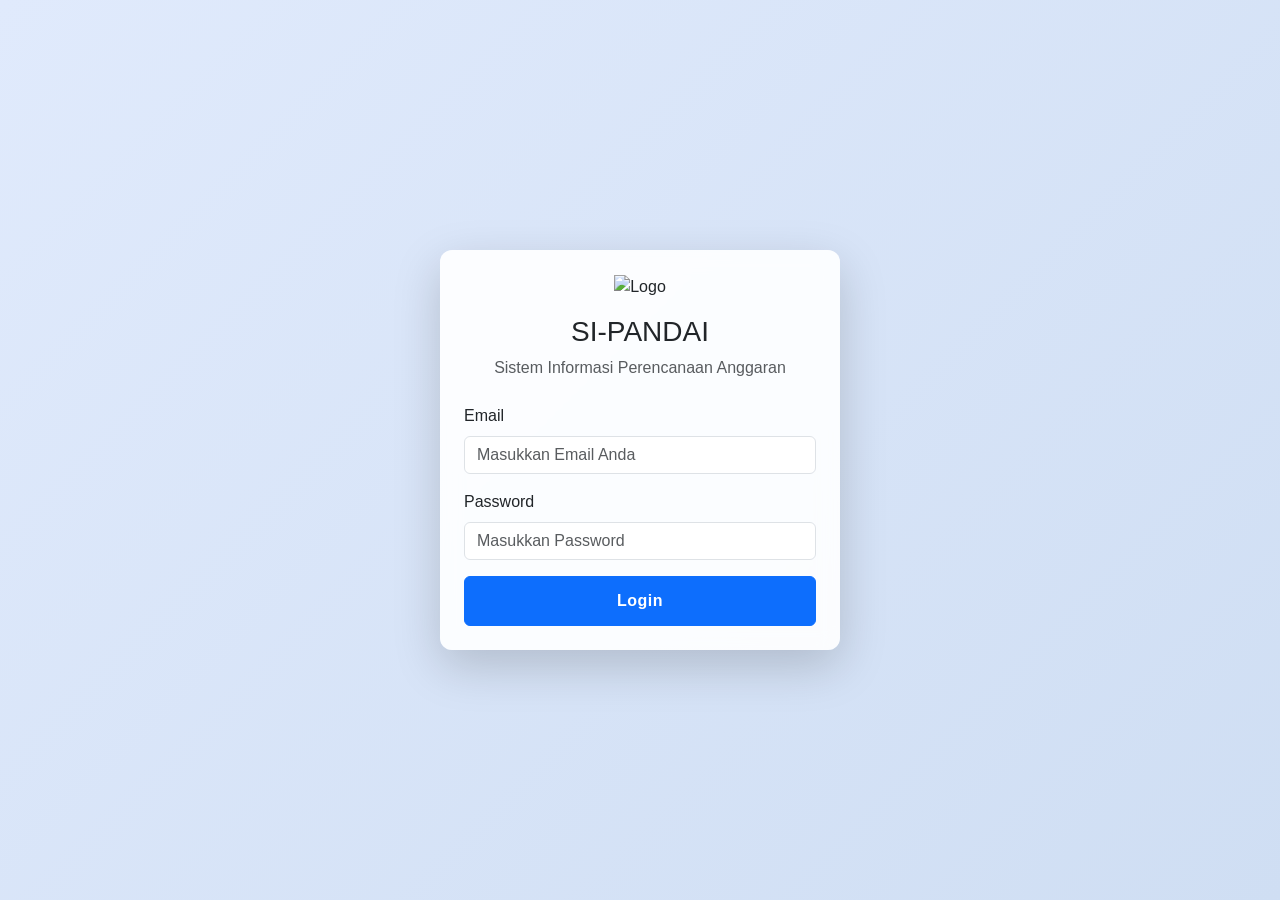
==== index.html @ 3591cb1f "Add files via upload" ====
<!DOCTYPE html>
<html lang="id">
<head>
  <meta charset="UTF-8">
  <meta name="viewport" content="width=device-width, initial-scale=1.0">
  <title>Si-Pandai: Sistem Informasi Perencanaan Anggaran dan Keuangan</title>
  
  <link href="https://cdn.jsdelivr.net/npm/bootstrap@5.3.3/dist/css/bootstrap.min.css" rel="stylesheet">
  <link href="https://cdn.jsdelivr.net/npm/bootstrap-icons@1.11.3/font/bootstrap-icons.css" rel="stylesheet">
  <link rel="stylesheet" href="style.css">

  <!-- FIREBASE SCRIPTS (KEPT) -->
  <script src="https://www.gstatic.com/firebasejs/8.10.1/firebase-app.js"></script>
  <script src="https://www.gstatic.com/firebasejs/8.10.1/firebase-auth.js"></script>
  <script src="https://www.gstatic.com/firebasejs/8.10.1/firebase-firestore.js"></script>
  
  <!-- SUPABASE CLIENT SCRIPT (NEW) -->
  <script src="https://cdn.jsdelivr.net/npm/@supabase/supabase-js@2"></script> 
  
  <!-- OTHER LIBS -->
  <script src="https://cdn.jsdelivr.net/npm/chart.js@4.4.2/dist/chart.umd.min.js"></script>
  <script src="https://cdnjs.cloudflare.com/ajax/libs/xlsx/0.18.5/xlsx.full.min.js"></script>
  <script src="https://cdnjs.cloudflare.com/ajax/libs/html2pdf.js/0.10.1/html2pdf.bundle.min.js"></script>
</head>
<body class="login-view">

  <!-- Loading Overlay -->
  <div id="loading-overlay">
    <div class="spinner-border text-primary" role="status">
      <span class="visually-hidden">Memuat...</span>
    </div>
    <span class="mt-2 text-white">Memuat Data...</span>
  </div>
  
  <!-- Toast Container -->
  <div class="toast-container position-fixed top-0 end-0 p-3"></div>

  <!-- Login Page -->
  <div id="login-page-wrapper">
    <div class="card shadow-lg" style="width: 100%; max-width: 400px;">
      <div class="card-body p-4">
        <div class="text-center mb-4">
          <img src="https://si-pandai.netlify.app/LOGO%20POLTEKKES%20KEMENKES%20KUPANG.png" alt="Logo" width="90">
          <h3 class="mt-3">SI-PANDAI</h3>
          <p class="text-muted">Sistem Informasi Perencanaan Anggaran</p>
        </div>
        <div class="mb-3">
          <label for="input-user-id" class="form-label">Email</label>
          <input type="email" class="form-control" id="input-user-id" placeholder="Masukkan Email Anda">
        </div>
        <div class="mb-3">
          <label for="input-password" class="form-label">Password</label>
          <input type="password" class="form-control" id="input-password" placeholder="Masukkan Password">
        </div>
        <div class="d-grid">
          <button class="btn btn-primary" id="btn-login">Login</button>
        </div>
      </div>
    </div>
  </div>

  <!-- Main App Area -->
  <div id="app-area" style="display: none;">
    <header class="app-header shadow-sm">
      <div class="container-fluid d-flex justify-content-between align-items-center">
        <h4 class="mb-0">
          <img src="https://si-pandai.netlify.app/LOGO%20POLTEKKES%20KEMENKES%20KUPANG.png" alt="Logo" style="height: 35px; margin-right: 10px;">
          SI-PANDAI
        </h4>
        <div class="d-flex align-items-center">
            <div id="welcome" class="me-3 small"></div>

            <div class="dropdown me-3" id="notification-bell">
                <button class="btn btn-outline-secondary btn-sm position-relative" type="button" data-bs-toggle="dropdown" aria-expanded="false">
                    <i class="bi bi-bell-fill"></i>
                    <span id="notification-count" class="position-absolute top-0 start-100 translate-middle badge rounded-pill bg-danger" style="display: none;"></span>
                </button>
                <div class="dropdown-menu dropdown-menu-end" style="width: 350px;">
                    <h6 class="dropdown-header">Notifikasi</h6>
                    <div id="notification-items-container" class="list-group list-group-flush" style="max-height: 400px; overflow-y: auto;">
                        <!-- Notifications will be rendered here -->
                    </div>
                </div>
            </div>

            <button class="btn btn-outline-danger btn-sm" id="btn-logout"><i class="bi bi-box-arrow-right"></i> Logout</button>
        </div>
      </div>
    </header>

    <div class="d-flex">
      <nav class="app-sidebar">
        <ul class="nav nav-pills flex-column">
          <!-- Default active tab: Dashboard -->
          <li class="nav-item"><a class="nav-link active" id="tab-dashboard-link" data-bs-toggle="tab" href="#tab-dashboard"><i class="bi bi-grid-1x2-fill"></i> Dashboard</a></li>
          
          <li class="nav-item" id="nav-item-ajuan-awal"><a class="nav-link" id="link-ajuan-awal" data-bs-toggle="tab" href="#tab-form-ajuan"><i class="bi bi-file-earmark-plus"></i> Buat Ajuan Awal</a></li>
          <li class="nav-item" id="nav-item-ajuan-perubahan" style="display: none;"><a class="nav-link" id="link-ajuan-perubahan" data-bs-toggle="tab" href="#tab-form-ajuan"><i class="bi bi-pencil-square"></i> Buat Ajuan Perubahan</a></li>
          
          <li class="nav-item"><a class="nav-link" data-bs-toggle="tab" href="#tab-daftar-awal"><i class="bi bi-list-check"></i> Daftar Ajuan Awal</a></li>
          <li class="nav-item" id="nav-item-daftar-perubahan" style="display: none;"><a class="nav-link" id="link-daftar-perubahan" data-bs-toggle="tab" href="#tab-daftar-perubahan"><i class="bi bi-list-check"></i> Daftar Ajuan Perubahan</a></li>

          <li class="nav-item"><a class="nav-link" data-bs-toggle="tab" href="#tab-rpd-awal"><i class="bi bi-calendar2-event"></i> RPD Awal</a></li>
          <li class="nav-item" id="nav-item-rpd-perubahan" style="display: none;"><a class="nav-link" id="link-rpd-perubahan" data-bs-toggle="tab" href="#tab-rpd-perubahan"><i class="bi bi-calendar2-event"></i> RPD Perubahan</a></li>

          <li class="nav-item"><a class="nav-link" data-bs-toggle="tab" href="#tab-realisasi-awal"><i class="bi bi-graph-up-arrow"></i> Realisasi Awal</a></li>
          <li class="nav-item" id="nav-item-realisasi-perubahan" style="display: none;"><a class="nav-link" id="link-realisasi-perubahan" data-bs-toggle="tab" href="#tab-realisasi-perubahan"><i class="bi bi-graph-up-arrow"></i> Realisasi Perubahan</a></li>
          
          <li class="nav-item">
  <a class="nav-link" data-bs-toggle="tab" href="#tab-berita-acara">
    <i class="bi bi-printer-fill"></i> Berita Acara
  </a>
</li>

<li class="nav-item">
    <a class="nav-link" data-bs-toggle="tab" href="#tab-matrix-semula-menjadi">
        <i class="bi bi-table"></i> Matrix Semula – Menjadi
    </a>
</li>


  
          <li class="nav-item" id="tab-pengaturan-akun-link" style="display: none;"><a class="nav-link" data-bs-toggle="tab" href="#tab-pengaturan-akun"><i class="bi bi-person-gear"></i> Pengaturan Akun</a></li>

          <li class="nav-item mt-auto" id="tab-log-link" style="display: none;"><a class="nav-link" data-bs-toggle="tab" href="#tab-log"><i class="bi bi-card-list"></i> Log Aktivitas</a></li>
          <li class="nav-item" id="tab-manage-link" style="display: none;"><a class="nav-link" data-bs-toggle="tab" href="#tab-manage"><i class="bi bi-gear-fill"></i> Pengaturan</a></li>
        </ul>
      </nav>

      <main class="app-content">
        <div class="tab-content">
            <!-- TAB: Matrix Semula – Menjadi -->
<div class="tab-pane fade" id="tab-matrix-semula-menjadi">
  <div class="d-flex justify-content-between align-items-center mb-3">
      <h4><i class="bi bi-table"></i> Matrix Semula – Menjadi</h4>
      <button class="btn btn-sm btn-outline-primary" id="btn-refresh-matrix">
          <i class="bi bi-arrow-clockwise"></i> Refresh
      </button>
  </div>

  <!-- Loader (WAJIB ADA sesuai script.js) -->
  <div id="matrix-loading"
       style="display:none; text-align:center; padding:20px;">
      <div class="spinner-border text-primary"></div>
      <p class="mt-2">Memuat data Matrix...</p>
  </div>

  <!-- Tabel Matrix -->
  <div class="table-responsive">
      <table class="table table-bordered table-striped mt-3">
          <thead class="table-light">
              <tr>
                  <th>No</th>
                  <th>ID Prodi</th>
                  <th>Nama Ajuan</th>
                  <th>Semula</th>
                  <th>Menjadi</th>
                  <th>Selisih</th>
              </tr>
          </thead>
          <tbody id="matrixBody"></tbody>
      </table>
  </div>
</div>
          
          <!-- TAB: Dashboard (Marked as active tab content) -->
          <div class="tab-pane fade show active" id="tab-dashboard">
            <div class="d-flex justify-content-between align-items-center mb-3 flex-wrap gap-2">
                <h4><i class="bi bi-grid-1x2-fill"></i> Dashboard</h4>
                <div>
                  <select id="filterTahunDashboard" class="form-select form-select-sm d-inline-block me-2" style="width: auto;"></select>
                  <select id="filterTipeDashboard" class="form-select form-select-sm d-inline-block me-2" style="width: auto;">
                    <option value="">Semua Tipe Ajuan</option>
                    <option value="Awal">Ajuan Awal</option>
                    <option value="Perubahan">Ajuan Perubahan</option>
                  </select>
                  <button class="btn btn-sm btn-outline-primary" id="btn-refresh-dashboard"><i class="bi bi-arrow-clockwise"></i> Refresh</button>
                </div>
            </div>
            <div id="dashboard-filter-info" class="alert alert-secondary small p-2 text-center" style="display: none;"></div>
            <div id="global-announcement-area" class="alert alert-primary" style="display: none;">
                <h5 class="alert-heading"><i class="bi bi-megaphone-fill"></i> Pengumuman</h5>
                <p id="global-announcement-text" class="mb-0"></p>
            </div>
            <div id="dashboard-deadline-info" class="alert alert-info text-center small p-2" style="display: none;"></div>

            <!-- Ringkasan Angka -->
            <div class="row g-3 mb-4">
                <div class="col-xl-3 col-md-6" id="card-diajukan">
                    <div class="card h-100 shadow-sm">
                        <div class="card-body">
                            <div class="d-flex justify-content-between align-items-center">
                                <div>
                                    <h6 class="text-muted">Total Diajukan</h6>
                                    <h4 class="fw-bold" id="dashboard-total-diajukan-total">Rp 0</h4>
                                    <div id="dashboard-diajukan-breakdown" class="mt-2">
                                        <div class="small text-primary">Awal: <strong id="dashboard-total-diajukan-awal">Rp 0</strong></div>
                                        <div class="small text-secondary">Perubahan: <strong id="dashboard-total-diajukan-perubahan">Rp 0</strong></div>
                                    </div>
                                </div>
                                <i class="bi bi-box-seam-fill fs-2 text-primary opacity-50"></i>
                            </div>
                        </div>
                    </div>
                </div>
                <div class="col-xl-3 col-md-6" id="card-diterima">
                     <div class="card h-100 shadow-sm">
                        <div class="card-body">
                            <div class="d-flex justify-content-between align-items-center">
                                <div>
                                    <h6 class="text-muted">Total Diterima (Bersih)</h6>
                                    <h4 class="fw-bold text-success" id="dashboard-total-diterima-total">Rp 0</h4>
                                     <div id="dashboard-diterima-breakdown" class="mt-2">
                                        <!-- content generated by JS -->
                                    </div>
                                </div>
                                <i class="bi bi-check-circle-fill fs-2 text-success opacity-50"></i>
                            </div>
                        </div>
                    </div>
                </div>
                <div class="col-xl-3 col-md-6" id="dashboard-total-pagu-card">
                    <div class="card h-100 shadow-sm">
                        <div class="card-body">
                            <div class="d-flex justify-content-between align-items-center">
                                <div>
                                    <h6 class="text-muted" id="dashboard-pagu-label">Pagu Anggaran</h6>
                                    <h4 class="fw-bold text-info" id="dashboard-total-pagu-total">Rp 0</h4>
                                    <div id="dashboard-pagu-breakdown" class="mt-2">
                                        <div class="small text-info">Pagu Awal: <strong id="dashboard-total-pagu-awal">Rp 0</strong></div>
                                        <div class="small text-dark">Pagu Final Diterima: <strong id="dashboard-total-pagu-perubahan">Rp 0</strong></div>
                                    </div>
                                </div>
                                <i class="bi bi-cash-stack fs-2 text-info opacity-50"></i>
                            </div>
                        </div>
                    </div>
                </div>
                <div class="col-xl-3 col-md-6" id="card-rpd-realisasi">
                    <div class="card h-100 shadow-sm">
                         <div class="card-body">
                            <div class="d-flex justify-content-between align-items-center">
                                <div>
                                    <h6 class="text-muted">RPD vs Realisasi</h6>
                                    <div class="mb-2">
                                        <span class="small">RPD:</span> <strong id="dashboard-total-rpd">Rp 0</strong>
                                        <div id="dashboard-rpd-breakdown"></div>
                                    </div>
                                    <div>
                                        <span class="small">Realisasi:</span> <strong id="dashboard-total-realisasi">Rp 0</strong>
                                         <div id="dashboard-realisasi-breakdown"></div>
                                    </div>
                                </div>
                                <div>
                                    <h4 id="dashboard-persen-realisasi" class="fw-bold text-warning">0%</h4>
                                </div>
                            </div>
                            <div class="progress mt-2" style="height: 5px;">
                                <div id="dashboard-persen-realisasi-bar" class="progress-bar bg-warning" style="width: 0%;"></div>
                            </div>
                        </div>
                    </div>
                </div>
            </div>

            <!-- Ringkasan Status Ajuan -->
            <div class="row g-3 mb-4">
              <div class="col"><div class="card card-status text-center"><div class="card-body"><h5 class="fw-bold" id="dashboard-count-menunggu">0</h5><small class="text-muted">Menunggu Review</small></div></div></div>
              <div class="col"><div class="card card-status text-center"><div class="card-body"><h5 class="fw-bold text-success" id="dashboard-count-diterima">0</h5><small class="text-muted">Diterima</small></div></div></div>
              <div class="col"><div class="card card-status text-center"><div class="card-body"><h5 class="fw-bold text-danger" id="dashboard-count-ditolak">0</h5><small class="text-muted">Ditolak</small></div></div></div>
              <div class="col"><div class="card card-status text-center"><div class="card-body"><h5 class="fw-bold text-warning" id="dashboard-count-revisi">0</h5><small class="text-muted">Revisi</small></div></div></div>
            </div>

            <div id="direktorat-charts">
              <div class="row g-3">
                  <div class="col-12">
                      <div class="card shadow-sm">
                           <div class="card-header">
                              <h5>Ringkasan Status Unit</h5>
                          </div>
                          <div class="card-body">
                              <div class="row g-3" id="direktorat-status-cards-container">
                                <!-- Cards will be rendered here by JS -->
                              </div>
                          </div>
                      </div>
                  </div>
                  <div class="col-12">
                      <div class="card shadow-sm">
                          <div class="card-header d-flex justify-content-between">
                              <h5>Tabel Ringkasan Anggaran & Realisasi per Unit</h5>
                              <button class="btn btn-sm btn-outline-success" id="btn-export-excel-direktorat-summary" title="Export ke Excel"><i class="bi bi-file-earmark-excel-fill"></i></button>
                          </div>
                          <div class="card-body" id="direktorat-summary-table-container">
                              <!-- Table will be rendered here by JS -->
                          </div>
                      </div>
                  </div>
              </div>
            </div>

            <div class="card shadow-sm mt-3">
  <div class="card-header d-flex justify-content-between align-items-center">
      <h5>Rekapan Realisasi per Unit (Filter)</h5>
  </div>

  <div class="card-body">
      <!-- FILTER -->
      <div class="row g-2 mb-3">
          <!-- NEW FILTER: Unit/Prodi -->
          <div class="col-md-3">
              <label class="form-label small">Filter Unit/Prodi</label>
              <select id="filterProdiRekapan" class="form-select form-select-sm">
                  <option value="">Semua Unit</option>
              </select>
          </div>

          <!-- Filter Grub Belanja (Adjusted to col-md-3) -->
          <div class="col-md-3">
              <label class="form-label small">Filter Grub Belanja</label>
              <select id="filterGrubBelanja" class="form-select form-select-sm">
                  <option value="">Semua Grub Belanja</option>
              </select>
          </div>

          <!-- Filter Kelompok Belanja (Adjusted to col-md-3) -->
          <div class="col-md-3">
              <label class="form-label small">Filter Kelompok Belanja</label>
              <select id="filterKelompokBelanja" class="form-select form-select-sm">
                  <option value="">Semua Kelompok Belanja</option>
              </select>
          </div>

          <!-- Tombol Terapkan (Adjusted to col-md-3 and aligned to end) -->
          <div class="col-md-3 d-flex align-items-end">
              <button id="btn-apply-filter-rekapan" class="btn btn-primary w-100">
                  Terapkan Filter
              </button>
          </div>
      </div>
      <!-- TABLE -->
      <div class="table-responsive">
          <table class="table table-bordered" id="tableRekapRealisasiUnit">
              <thead class="table-light">
                  <tr>
                      <th>Unit / Prodi</th>
                      <th>Grub Belanja</th>
                      <th>Kelompok Belanja</th>
                      <th>Total Realisasi</th>
                      <th>Total RPD</th>
                      <th>Persentase</th>
                  </tr>
              </thead>
              <tbody id="rekapRealisasiUnitBody">
              </tbody>
          </table>
      </div>
<div class="row g-3">
              <div class="col-lg-9">
                <div class="card shadow-sm">
                  <div class="card-header">Grafik RPD vs Realisasi per Bulan</div>
                  <div class="card-body">
                      <canvas id="chartRPDvsRealisasi"></canvas>
                  </div>
                </div>
              </div>
              <div class="col-lg-3">
                  <div class="card shadow-sm mb-3">
                      <div class="card-header">Ringkasan per Triwulan</div>
                      <div class="card-body" id="dashboard-triwulan-summaries"></div>
                  </div>
                   <div class="card shadow-sm">
                      <div class="card-header">Ringkasan per Semester</div>
                      <div class="card-body" id="dashboard-semester-summaries"></div>
                  </div>
              </div>
            </div>
          </div>
  </div>
</div>


            

          <!-- TAB: Form Ajuan -->
          <div class="tab-pane fade" id="tab-form-ajuan">
            <h4 id="ajuan-form-title"><i class="bi bi-file-earmark-plus"></i> Formulir Ajuan Awal</h4>
            <div id="pagu-info-area" class="alert alert-light mt-3 p-3" style="display: none;"></div>
            
            <!-- NEW: Import Ajuan Massal Section -->
            <div class="card shadow-sm mb-4 d-print-none">
                <div class="card-header"><i class="bi bi-file-earmark-arrow-up"></i> Import Ajuan Massal (Excel)</div>
                <div class="card-body">
                    <p class="small text-muted">Gunakan template Excel untuk mengunggah banyak rincian sekaligus. Pastikan Anda berada di tahap Ajuan yang benar (Awal/Perubahan).</p>
                    <div class="d-flex gap-3 align-items-center flex-wrap">
                        <button class="btn btn-sm btn-outline-info" id="btn-download-ajuan-template">
                            <i class="bi bi-file-earmark-excel-fill"></i> Unduh Template Import
                        </button>
                        <label for="input-upload-excel-ajuan" class="btn btn-sm btn-success">
                            <i class="bi bi-upload"></i> Pilih File Excel (.xlsx/.xls/.csv)
                        </label>
                        <input type="file" id="input-upload-excel-ajuan" class="d-none" accept=".xlsx, .xls, .csv">
                    </div>
                </div>
            </div>
            <!-- END NEW SECTION -->

            <div class="card shadow-sm">
                <div class="card-body">
                    <div class="row g-3">
                        <div class="col-md-6">
                            <label for="judulKegiatan" class="form-label">Judul Kegiatan</label>
                            <input type="text" class="form-control" id="judulKegiatan" placeholder="cth: Praktikum Keperawatan Medikal Bedah II">
                        </div>
                        <div class="col-md-6">
                            <label for="selectGrub" class="form-label">Grub Belanja Utama</label>
                            <select class="form-select" id="selectGrub"></select>
                        </div>
                        <hr>
                        <h5 class="mt-4">Rincian Ajuan</h5>
                        <div class="col-md-6">
                            <label for="namaAjuan" class="form-label">Nama Ajuan / Rincian Belanja</label>
                            <input type="text" class="form-control" id="namaAjuan" placeholder="cth: Pembelian Manekin Dewasa">
                        </div>
                        <div class="col-md-6">
                            <label for="selectKelompok" class="form-label">Kelompok</label>
                            <select class="form-select" id="selectKelompok"></select>
                        </div>
                        
                        <!-- PENTING: Menggunakan input Jumlah dan Harga Satuan langsung -->
                        <div class="col-md-3">
                            <label for="jumlah" class="form-label">Jumlah</label>
                            <input type="number" class="form-control" id="jumlah" min="0">
                        </div>
                        <div class="col-md-3">
                            <label for="satuan" class="form-label">Satuan</label>
                            <input type="text" class="form-control" id="satuan" placeholder="cth: unit, buah, paket">
                        </div>
                        <div class="col-md-3">
                            <label for="hargaSatuan" class="form-label">Harga Satuan (Rp)</label>
                            <input type="number" class="form-control" id="hargaSatuan" min="0">
                        </div>
                        <div class="col-md-3">
                            <label for="total" class="form-label">Total (Rp)</label>
                            <input type="number" class="form-control" id="total" readonly>
                        </div>
                        <!-- END PENTING -->
                        
                        <div class="col-md-6">
                            <label for="keterangan" class="form-label">Keterangan</label>
                            <textarea class="form-control" id="keterangan" rows="1"></textarea>
                        </div>
                        <div class="col-md-3">
                            <label for="selectRevisi" class="form-label">Status Revisi</label>
                            <select id="selectRevisi" class="form-select">
                                <option value="Ajuan Baru" selected>Ajuan Baru</option>
                                <option value="Penambahan">Penambahan</option>
                                <option value="Pengurangan">Pengurangan</option>
                                <option value="Pergeseran">Pergeseran</option>
                            </select>
                        </div>
                        <div class="col-md-3">
                            <label for="dataDukung" class="form-label">Link Data Dukung</label>
                            <input type="url" class="form-control" id="dataDukung" placeholder="https://">
                        </div>
                    </div>
                    <div class="text-end mt-3">
                        <button class="btn btn-primary" id="btn-add-to-staging"><i class="bi bi-plus-circle"></i> Tambah ke Daftar</button>
                    </div>
                </div>
            </div>

            <div id="staging-area" class="mt-4" style="display: none;">
                <h5>Daftar Ajuan Sementara</h5>
                <div id="staging-summary" class="alert alert-info small"></div>
                <div id="staging-table-container" class="table-responsive"></div>
                <div class="text-end mt-2">
                    <button class="btn btn-warning" id="btn-clear-staging"><i class="bi bi-x-circle"></i> Bersihkan Semua</button>
                    <button class="btn btn-success" id="btn-submit-all-staged"><i class="bi bi-send-fill"></i> Kirim Semua Ajuan</button>
                </div>
            </div>
          </div>
          
          <!-- TAB: Daftar Ajuan Awal -->
          <div class="tab-pane fade" id="tab-daftar-awal">
            <div class="d-flex justify-content-between align-items-center mb-3 flex-wrap gap-2">
                <h4 id="daftar-awal-title"><i class="bi bi-list-check"></i> Daftar Ajuan Awal</h4>

                <!-- OPSI CETAK/PDF -->
                <div class="d-flex align-items-center gap-2 border p-2 rounded-2 bg-light d-print-none">
                    <small class="text-muted">Opsi Cetak/PDF:</small>
                    <select class="form-select form-select-sm" id="print-paper-size-tableajuanawal" style="width: auto;">
                        <option value="A4" selected>A4</option>
                        <option value="F4">Folio (F4)</option>
                        <option value="Letter">Letter</option>
                        <option value="Legal">Legal</option>
                    </select>
                    <select class="form-select form-select-sm" id="print-orientation-tableajuanawal" style="width: auto;">
                        <option value="portrait">Portrait</option>
                        <option value="landscape" selected>Landscape</option>
                    </select>
                </div>
                <!-- BATAS OPSI CETAK/PDF -->
                
                <div class="btn-group d-print-none">
                    <button class="btn btn-sm btn-outline-secondary" id="btn-print-awal" title="Cetak"><i class="bi bi-printer-fill"></i> Cetak</button>
                    <button class="btn btn-sm btn-outline-primary" id="btn-export-pdf-awal" title="Simpan sebagai PDF"><i class="bi bi-file-earmark-pdf-fill"></i> PDF</button>
                    <button class="btn btn-sm btn-outline-success" id="btn-export-excel-awal" title="Export ke Excel"><i class="bi bi-file-earmark-excel-fill"></i> Excel</button>
                    <button class="btn btn-sm btn-outline-primary" id="btn-refresh-awal"><i class="bi bi-arrow-clockwise"></i> Refresh</button>
                </div>
            </div>
            <div class="filter-bar d-print-none">
              <select id="filterStatusAwal" class="form-select"><option value="">Semua Status</option><option value="Menunggu Review">Menunggu Review</option><option value="Diterima">Diterima</option><option value="Ditolak">Ditolak</option><option value="Revisi">Revisi</option></select>
              <select id="filterProdiAwal" class="form-select"></select>
              <select id="filterGrubAwal" class="form-select"></select>
              <select id="filterKelompokAwal" class="form-select"></select>
            </div>
            <div id="summary-display-awal" class="summary-bar"></div>
            <div id="bulk-action-bar-awal" class="bulk-action-bar d-print-none" style="display: none;">
                <span><strong id="bulk-selected-count-awal">0</strong> item terpilih:</span>
                <button class="btn btn-sm btn-success" id="bulk-accept-awal"><i class="bi bi-check-lg"></i> Terima</button>
                <button class="btn btn-sm btn-danger" id="bulk-reject-awal"><i class="bi bi-x-lg"></i> Tolak</button>
                <button class="btn btn-sm btn-warning text-dark" id="bulk-revision-awal"><i class="bi bi-arrow-return-left"></i> Revisi</button>
                <button class="btn btn-sm btn-outline-secondary" id="bulk-block-awal"><i class="bi bi-lock-fill"></i> Blokir</button>
                <button class="btn btn-sm btn-outline-danger" id="bulk-delete-awal"><i class="bi bi-trash-fill"></i> Hapus</button>
            </div>
            <div id="tableAjuanAwal" class="table-responsive"></div>
          </div>

          <!-- TAB: Daftar Ajuan Perubahan -->
          <div class="tab-pane fade" id="tab-daftar-perubahan">
            <div class="d-flex justify-content-between align-items-center mb-3 flex-wrap gap-2">
                <h4 id="daftar-perubahan-title"><i class="bi bi-list-check"></i> Daftar Ajuan Perubahan</h4>

                <!-- OPSI CETAK/PDF -->
                <div class="d-flex align-items-center gap-2 border p-2 rounded-2 bg-light d-print-none">
                    <small class="text-muted">Opsi Cetak/PDF:</small>
                    <select class="form-select form-select-sm" id="print-paper-size-tableajuanperubahan" style="width: auto;">
                        <option value="A4" selected>A4</option>
                        <option value="F4">Folio (F4)</option>
                        <option value="Letter">Letter</option>
                        <option value="Legal">Legal</option>
                    </select>
                    <select class="form-select form-select-sm" id="print-orientation-tableajuanperubahan" style="width: auto;">
                        <option value="portrait">Portrait</option>
                        <option value="landscape" selected>Landscape</option>
                    </select>
                </div>
                <!-- BATAS OPSI CETAK/PDF -->
                
                <div class="btn-group d-print-none">
                    <button class="btn btn-sm btn-outline-secondary" id="btn-print-perubahan" title="Cetak"><i class="bi bi-printer-fill"></i> Cetak</button>
                    <button class="btn btn-sm btn-outline-primary" id="btn-export-pdf-perubahan" title="Simpan sebagai PDF"><i class="bi bi-file-earmark-pdf-fill"></i> PDF</button>
                    <button class="btn btn-sm btn-outline-success" id="btn-export-excel-perubahan" title="Export ke Excel"><i class="bi bi-file-earmark-excel-fill"></i> Excel</button>

                    <button class="btn btn-sm btn-info" id="btn-copy-accepted">
    <i class="bi bi-files"></i> Pindahkan Ajuan Diterima
</button>

<!-- Hidden button untuk backend Generate Revisi -->
<button class="btn btn-sm btn-outline-primary d-none" id="btn-pindahkan-ajuan-backend">
    <i class="bi bi-arrow-left-right"></i> BACKEND: Pindahkan
</button>

<button class="btn btn-sm btn-outline-primary" id="btn-refresh-perubahan">
    <i class="bi bi-arrow-clockwise"></i> Refresh
</button>

                </div>
            </div>
            <div class="filter-bar d-print-none">
              <select id="filterStatusPerubahan" class="form-select"><option value="">Semua Status</option><option value="Menunggu Review">Menunggu Review</option><option value="Diterima">Diterima</option><option value="Ditolak">Ditolak</option><option value="Revisi">Revisi</option></select>
              <select id="filterProdiPerubahan" class="form-select"></select>
              <select id="filterGrubPerubahan" class="form-select"></select>
              <select id="filterKelompokPerubahan" class="form-select"></select>
            </div>
            <div id="summary-display-perubahan" class="summary-bar"></div>
            <div id="bulk-action-bar-perubahan" class="bulk-action-bar d-print-none" style="display: none;">
                <span><strong id="bulk-selected-count-perubahan">0</strong> item terpilih:</span>
                <button class="btn btn-sm btn-success" id="bulk-accept-perubahan"><i class="bi bi-check-lg"></i> Terima</button>
                <button class="btn btn-sm btn-danger" id="bulk-reject-perubahan"><i class="bi bi-x-lg"></i> Tolak</button>
                <button class="btn btn-sm btn-warning text-dark" id="bulk-revision-perubahan"><i class="bi bi-arrow-return-left"></i> Revisi</button>
                <button class="btn btn-sm btn-outline-secondary" id="bulk-block-perubahan"><i class="bi bi-lock-fill"></i> Blokir</button>
                <button class="btn btn-sm btn-outline-danger" id="bulk-delete-perubahan"><i class="bi bi-trash-fill"></i> Hapus</button>
            </div>
            <div id="tableAjuanPerubahan" class="table-responsive"></div>
          </div>
          
          <!-- TAB: RPD Awal -->
          <div class="tab-pane fade" id="tab-rpd-awal">
            <div class="d-flex justify-content-between align-items-center mb-3 flex-wrap gap-2">
                <h4 id="rpd-awal-title"><i class="bi bi-calendar2-event"></i> RPD Awal</h4>

                <!-- OPSI CETAK/PDF -->
                <div class="d-flex align-items-center gap-2 border p-2 rounded-2 bg-light d-print-none">
                    <small class="text-muted">Opsi Cetak/PDF:</small>
                    <select class="form-select form-select-sm" id="print-paper-size-rpdawal" style="width: auto;">
                        <option value="A4" selected>A4</option>
                        <option value="F4">Folio (F4)</option>
                        <option value="Letter">Letter</option>
                        <option value="Legal">Legal</option>
                    </select>
                    <select class="form-select form-select-sm" id="print-orientation-rpdawal" style="width: auto;">
                        <option value="portrait">Portrait</option>
                        <option value="landscape" selected>Landscape</option>
                    </select>
                </div>
                <!-- BATAS OPSI CETAK/PDF -->
                
                <div class="d-flex align-items-center gap-2 d-print-none">
                    <select id="filterProdiRPDAwal" class="form-select form-select-sm" style="width: auto;"></select>
                    <div class="btn-group">
                       <button class="btn btn-sm btn-outline-secondary" id="btn-print-rpd-awal" title="Cetak"><i class="bi bi-printer-fill"></i> Cetak</button>
                       <button class="btn btn-sm btn-outline-primary" id="btn-export-pdf-rpd-awal" title="Simpan sebagai PDF"><i class="bi bi-file-earmark-pdf-fill"></i> PDF</button>
                       <button class="btn btn-sm btn-outline-success" id="btn-export-excel-rpd-awal" title="Export ke Excel"><i class="bi bi-file-earmark-excel-fill"></i> Excel</button>
                       <button class="btn btn-sm btn-outline-primary" id="btn-refresh-rpd-awal"><i class="bi bi-arrow-clockwise"></i> Refresh</button>
                    </div>
                </div>
            </div>
            <div id="tableRPDAwal" class="table-responsive"></div>
          </div>

          <!-- TAB: RPD Perubahan -->
          <div class="tab-pane fade" id="tab-rpd-perubahan">
            <div class="d-flex justify-content-between align-items-center mb-3 flex-wrap gap-2">
                <h4 id="rpd-perubahan-title"><i class="bi bi-calendar2-event"></i> RPD Perubahan</h4>

                <!-- OPSI CETAK/PDF -->
                <div class="d-flex align-items-center gap-2 border p-2 rounded-2 bg-light d-print-none">
                    <small class="text-muted">Opsi Cetak/PDF:</small>
                    <select class="form-select form-select-sm" id="print-paper-size-rpdperubahan" style="width: auto;">
                        <option value="A4" selected>A4</option>
                        <option value="F4">Folio (F4)</option>
                        <option value="Letter">Letter</option>
                        <option value="Legal">Legal</option>
                    </select>
                    <select class="form-select form-select-sm" id="print-orientation-rpdperubahan" style="width: auto;">
                        <option value="portrait">Portrait</option>
                        <option value="landscape" selected>Landscape</option>
                    </select>
                </div>
                <!-- BATAS OPSI CETAK/PDF -->
                
                <div class="d-flex align-items-center gap-2 d-print-none">
                    <select id="filterProdiRPDPerubahan" class="form-select form-select-sm" style="width: auto;"></select>
                    <div class="btn-group">
                       <button class="btn btn-sm btn-outline-secondary" id="btn-print-rpd-perubahan" title="Cetak"><i class="bi bi-printer-fill"></i> Cetak</button>
                       <button class="btn btn-sm btn-outline-primary" id="btn-export-pdf-rpd-perubahan" title="Simpan sebagai PDF"><i class="bi bi-file-earmark-pdf-fill"></i> PDF</button>
                       <button class="btn btn-sm btn-outline-success" id="btn-export-excel-rpd-perubahan" title="Export ke Excel"><i class="bi bi-file-earmark-excel-fill"></i> Excel</button>
                       <button class="btn btn-sm btn-outline-primary" id="btn-refresh-rpd-perubahan"><i class="bi bi-arrow-clockwise"></i> Refresh</button>
                    </div>
                </div>
            </div>
            <div id="tableRPDPerubahan" class="table-responsive"></div>
          </div>

          <!-- TAB: Realisasi Awal -->
          <div class="tab-pane fade" id="tab-realisasi-awal">
             <div class="d-flex justify-content-between align-items-center mb-3 flex-wrap gap-2">
                <h4 id="realisasi-awal-title"><i class="bi bi-graph-up-arrow"></i> Realisasi Awal</h4>

                <!-- OPSI CETAK/PDF -->
                <div class="d-flex align-items-center gap-2 border p-2 rounded-2 bg-light d-print-none">
                    <small class="text-muted">Opsi Cetak/PDF:</small>
                    <select class="form-select form-select-sm" id="print-paper-size-realisasiawal" style="width: auto;">
                        <option value="A4" selected>A4</option>
                        <option value="F4">Folio (F4)</option>
                        <option value="Letter">Letter</option>
                        <option value="Legal">Legal</option>
                    </select>
                    <select class="form-select form-select-sm" id="print-orientation-realisasiawal" style="width: auto;">
                        <option value="portrait">Portrait</option>
                        <option value="landscape" selected>Landscape</option>
                    </select>
                </div>
                <!-- BATAS OPSI CETAK/PDF -->
                
                <div class="d-flex align-items-center gap-2 d-print-none">
                    <select id="filterProdiRealisasiAwal" class="form-select form-select-sm" style="width: auto;"></select>
                    <div class="btn-group">
                       <button class="btn btn-sm btn-outline-secondary" id="btn-print-realisasi-awal" title="Cetak"><i class="bi bi-printer-fill"></i> Cetak</button>
                       <button class="btn btn-sm btn-outline-primary" id="btn-export-pdf-realisasi-awal" title="Simpan sebagai PDF"><i class="bi bi-file-earmark-pdf-fill"></i> PDF</button>
                       <button class="btn btn-sm btn-outline-success" id="btn-export-excel-realisasi-awal" title="Export ke Excel"><i class="bi bi-file-earmark-excel-fill"></i> Excel</button>
                       <button class="btn btn-sm btn-outline-primary" id="btn-refresh-realisasi-awal"><i class="bi bi-arrow-clockwise"></i> Refresh</button>
                    </div>
                </div>
            </div>
            <div id="realisasi-summary-area-awal" class="mb-3"></div>
            <div id="tableRealisasiAwal" class="table-responsive"></div>
          </div>

          <!-- TAB: Realisasi Perubahan -->
          <div class="tab-pane fade" id="tab-realisasi-perubahan">
            <div class="d-flex justify-content-between align-items-center mb-3 flex-wrap gap-2">
                <h4 id="realisasi-perubahan-title"><i class="bi bi-graph-up-arrow"></i> Realisasi Perubahan</h4>

                <!-- OPSI CETAK/PDF -->
                <div class="d-flex align-items-center gap-2 border p-2 rounded-2 bg-light d-print-none">
                    <small class="text-muted">Opsi Cetak/PDF:</small>
                    <select class="form-select form-select-sm" id="print-paper-size-realisasiperubahan" style="width: auto;">
                        <option value="A4" selected>A4</option>
                        <option value="F4">Folio (F4)</option>
                        <option value="Letter">Letter</option>
                        <option value="Legal">Legal</option>
                    </select>
                    <select class="form-select form-select-sm" id="print-orientation-realisasiperubahan" style="width: auto;">
                        <option value="portrait">Portrait</option>
                        <option value="landscape" selected>Landscape</option>
                    </select>
                </div>
                <!-- BATAS OPSI CETAK/PDF -->
                
                <div class="d-flex align-items-center gap-2 d-print-none">
                    <select id="filterProdiRealisasiPerubahan" class="form-select form-select-sm" style="width: auto;"></select>
                     <div class="btn-group">
                       <button class="btn btn-sm btn-outline-secondary" id="btn-print-realisasi-perubahan"><i class="bi bi-printer-fill"></i> Cetak</button>
                       <button class="btn btn-sm btn-outline-primary" id="btn-export-pdf-realisasi-perubahan"><i class="bi bi-file-earmark-pdf-fill"></i> PDF</button>
                       <button class="btn btn-sm btn-outline-success" id="btn-export-excel-realisasi-perubahan"><i class="bi bi-file-earmark-excel-fill"></i> Excel</button>
                       <button class="btn btn-sm btn-outline-primary" id="btn-refresh-realisasi-perubahan"><i class="bi bi-arrow-clockwise"></i> Refresh</button>
                    </div>
                </div>
            </div>
            <div id="realisasi-summary-area-perubahan" class="mb-3"></div>
            <div id="tableRealisasiPerubahan" class="table-responsive"></div>
          </div>
          
          <!-- TAB: Berita Acara -->
          <div class="tab-pane fade" id="tab-berita-acara">
            <div class="d-flex justify-content-between align-items-center mb-3 flex-wrap gap-2">
                <h4><i class="bi bi-printer-fill"></i> Pratinjau Berita Acara</h4>
                 <div class="d-flex align-items-center gap-2 d-print-none">
                    <div id="ba-filter-group-prodi">
                       <select id="filterProdiBA" class="form-select form-select-sm" style="width: auto;"></select>
                    </div>
                    <select id="filterTipeBA" class="form-select form-select-sm" style="width: auto;">
                        <option value="Awal">Ajuan Awal</option>
                        <!-- Options for Perubahan will be dynamically updated by JS -->
                    </select>
                    <div class="btn-group">
                       <button class="btn btn-sm btn-primary" id="btn-preview-ba"><i class="bi bi-eye-fill"></i> Tampilkan Pratinjau</button>
                    </div>
                </div>
            </div>
            <div class="card shadow-sm d-print-none" id="ba-actions" style="display: none;">
                <div class="card-body d-flex justify-content-between">
                     <div class="d-flex align-items-center gap-2">
                        <small class="text-muted">Pengaturan PDF:</small>
                        <select class="form-select form-select-sm" id="ba-paper-size" style="width: auto;">
                            <option value="A4" selected>A4</option>
                            <option value="F4">Folio (F4)</option>
                            <option value="Letter">Letter</option>
                            <option value="Legal">Legal</option>
                        </select>
                        <select class="form-select form-select-sm" id="ba-orientation" style="width: auto;">
                            <option value="portrait" selected>Portrait</option>
                            <option value="landscape">Landscape</option>
                        </select>
                    </div>
                    <div class="btn-group">
                        <button class="btn btn-sm btn-outline-secondary" id="btn-print-ba"><i class="bi bi-printer-fill"></i> Cetak</button>
                        <button class="btn btn-sm btn-primary" id="btn-download-pdf-ba"><i class="bi bi-file-earmark-pdf-fill"></i> Unduh sebagai PDF</button>
                    </div>
                </div>
            </div>
            <hr>
            <div id="berita-acara-content" class="bg-white p-4">
              <div class="text-center text-muted p-5">Silakan pilih filter di atas dan klik "Tampilkan Pratinjau" untuk memuat Berita Acara.</div>
            </div>
          </div>

          <!-- TAB: Log Aktivitas -->
          <div class="tab-pane fade" id="tab-log">
              <div class="d-flex justify-content-between align-items-center mb-3 flex-wrap gap-2">
                <h4><i class="bi bi-card-list"></i> Log Aktivitas Pengguna</h4>

                <!-- OPSI CETAK/PDF -->
                <div class="d-flex align-items-center gap-2 border p-2 rounded-2 bg-light d-print-none">
                    <small class="text-muted">Opsi Cetak/PDF:</small>
                    <select class="form-select form-select-sm" id="print-paper-size-tablelogaktivitas" style="width: auto;">
                        <option value="A4" selected>A4</option>
                        <option value="F4">Folio (F4)</option>
                        <option value="Letter">Letter</option>
                        <option value="Legal">Legal</option>
                    </select>
                    <select class="form-select form-select-sm" id="print-orientation-tablelogaktivitas" style="width: auto;">
                        <option value="portrait" selected>Portrait</option>
                        <option value="landscape">Landscape</option>
                    </select>
                </div>
                <!-- BATAS OPSI CETAK/PDF -->

                <div class="btn-group d-print-none">
                    <!-- Note: Export/Print Log depends on the visible table, which might not contain all data due to pagination -->
                    <button class="btn btn-sm btn-outline-secondary" id="btn-print-log" title="Cetak"><i class="bi bi-printer-fill"></i> Cetak</button>
                    <button class="btn btn-sm btn-outline-success" id="btn-export-excel-log" title="Export ke Excel"><i class="bi bi-file-earmark-excel-fill"></i> Excel</button>
                    <button class="btn btn-sm btn-outline-primary" id="btn-refresh-log"><i class="bi bi-arrow-clockwise"></i> Refresh</button>
                </div>
            </div>
             <div class="filter-bar d-print-none">
                <select id="filterLogUser" class="form-select"></select>
                <input type="date" id="filterLogDateStart" class="form-control" title="Tanggal Mulai">
                <input type="date" id="filterLogDateEnd" class="form-control" title="Tanggal Akhir">
                <button class="btn btn-primary btn-sm" id="btn-filter-log"><i class="bi bi-funnel-fill"></i> Filter</button>
             </div>
             <div id="tableLogAktivitas" class="table-responsive mt-3"></div>
             <div id="log-pagination-controls" class="d-print-none"></div>
          </div>

          <!-- TAB: Pengaturan (Direktorat) -->
          <div class="tab-pane fade" id="tab-manage">
            <h4><i class="bi bi-gear-fill"></i> Pengaturan Aplikasi</h4>
            <div class="row g-4">
              <!-- Pengguna -->
              <div class="col-md-6">
                <div class="card h-100 shadow-sm">
                  <div class="card-header d-flex justify-content-between align-items-center">
                    <span>Manajemen Pengguna (Unit)</span>
                    <button class="btn btn-sm btn-success" id="btn-open-add-user-modal"><i class="bi bi-person-plus-fill"></i> Tambah</button>
                  </div>
                  <div class="card-body">
                    <div id="listProdi" class="mb-3" style="max-height: 400px; overflow-y: auto;">
                         <!-- Data Pengguna ditampilkan di sini -->
                    </div>
                  </div>
                </div>
              </div>
              <hr>

<h5 class="mt-4"><i class="bi bi-file-earmark-spreadsheet"></i> Import User via CSV</h5>

<div class="mb-2">
  <small class="text-muted">
    Format kolom CSV:
    <strong>Email, Password, Nama_Prodi, ID_Prodi, Role, Pagu_Anggaran</strong>
  </small>
</div>

<div class="d-flex gap-2 mb-3">
  <input 
    type="file" 
    id="input-upload-user-csv" 
    class="form-control" 
    accept=".csv"
  >

  <button 
    id="btn-preview-user-csv" 
    class="btn btn-secondary"
  >
    <i class="bi bi-eye"></i> Preview
  </button>

  <button 
    id="btn-upload-user-csv" 
    class="btn btn-success"
    disabled
  >
    <i class="bi bi-cloud-upload"></i> Upload
  </button>
</div>

<div id="user-csv-preview" class="mt-3"></div>


              <!-- Grub Belanja -->
              <div class="col-md-6">
                 <div class="card h-100 shadow-sm">
                    <div class="card-header">Manajemen Grub Belanja Utama</div>
                    <div class="card-body">
                        <!-- Form Tambah/Edit (IDs changed: gb -> mg) -->
                        <div class="row g-2 mb-3">
                            <div class="col-3">
                                <input type="text" id="mg_ID" class="form-control form-control-sm" placeholder="ID (A, B...)">
                            </div>
                            <div class="col-7">
                                <input type="text" id="mg_Nama" class="form-control form-control-sm" placeholder="Nama Grub (Ex: Persiapan)">
                            </div>
                            <div class="col-2">
                                <button class="btn btn-sm btn-success w-100" id="btn-save-grub-belanja"><i class="bi bi-save"></i></button>
                            </div>
                        </div>
                        <hr>
                        <!-- List Data -->
                        <div id="listGrubBelanja" style="max-height: 250px; overflow-y: auto;">
                            <div class="text-center text-muted small">Memuat data...</div>
                        </div>
                        <div class="d-flex gap-2 mt-3">
                            <button class="btn btn-sm btn-outline-success" id="btn-new-grub-belanja" title="Kosongkan Form"><i class="bi bi-plus-circle"></i> Baru</button>
                            <button class="btn btn-sm btn-outline-success" id="btn-download-template-grub" title="Unduh template Excel untuk import massal"><i class="bi bi-file-earmark-excel-fill"></i> Template</button>
                            <label for="input-upload-excel-grub" class="btn btn-sm btn-outline-info">
                                <i class="bi bi-upload"></i> Import Excel
                            </label>
                            <input type="file" id="input-upload-excel-grub" class="d-none" accept=".xlsx, .xls">
                        </div>
                    </div>
                </div>
              </div>

              <!-- Kelompok -->
              <div class="col-md-6">
                 <div class="card h-100 shadow-sm">
                   <div class="card-header">Manajemen Kelompok Belanja</div>
                   <div class="card-body">
                      <div id="listKelompok" class="mb-3" style="max-height: 250px; overflow-y: auto;"></div>
                      <hr>
                      <h6>Tambah / Edit Kelompok</h6>
                      <div class="row g-2">
                          <div class="col-md-6"><input type="text" class="form-control form-control-sm" id="mk_ID" placeholder="ID Kelompok (cth: 52.01.01)"></div>
                          <div class="col-md-6"><input type="text" class="form-control form-control-sm" id="mk_Nama" placeholder="Nama Kelompok"></div>
                      </div>
                      <button class="btn btn-primary btn-sm mt-2" id="btn-save-kelompok">Simpan Kelompok</button>
                      <button class="btn btn-sm btn-outline-success mt-2" id="btn-download-template-kelompok" title="Unduh template Excel untuk import massal"><i class="bi bi-file-earmark-excel-fill"></i> Template</button>
                      <label for="input-upload-excel-kelompok" class="btn btn-sm btn-outline-info mt-2">
                          <i class="bi bi-upload"></i> Import Excel
                      </label>
                      <input type="file" id="input-upload-excel-kelompok" class="d-none" accept=".xlsx, .xls">
                   </div>
                 </div>
              </div>
              
              <!-- Pengaturan Aplikasi (Global Settings) -->
              <div class="col-md-6">
                <div class="card h-100 shadow-sm">
                  <div class="card-header">Pengaturan Aplikasi</div>
                  <div class="card-body">
                      <div class="mb-3">
                          <label for="setting-status-awal" class="form-label">Status Ajuan Awal</label>
                          <select id="setting-status-awal" class="form-select">
                              <option value="Dibuka">Dibuka</option>
                              <option value="Ditutup" selected>Ditutup</option>
                          </select>
                      </div>
                      <div class="mb-3">
                          <label for="setting-batas-tanggal" class="form-label">Batas Tanggal Pengajuan Awal</label>
                          <input type="date" class="form-control" id="setting-batas-tanggal">
                      </div>
                      <div class="mb-3">
                          <label for="setting-status-perubahan" class="form-label">Status Ajuan Perubahan</label>
                          <select id="setting-status-perubahan" class="form-select">
                              <option value="Dibuka">Dibuka</option>
                              <option value="Ditutup" selected>Ditutup</option>
                          </select>
                      </div>
                      <!-- START: BATAS TANGGAL PERUBAHAN BARU -->
                      <div class="mb-3">
                          <label for="setting-batas-tanggal-perubahan" class="form-label">Batas Tanggal Pengajuan Perubahan</label>
                          <input type="date" class="form-control" id="setting-batas-tanggal-perubahan">
                      </div>
                      <!-- END: BATAS TANGGAL PERUBAHAN BARU -->
                      <div class="mb-3">
                           <label for="setting-tahap-perubahan" class="form-label">Tahap Perubahan Aktif Saat Ini</label>
                           <input type="number" class="form-control" id="setting-tahap-perubahan" value="1" min="1">
                           <small class="text-muted">Masukkan angka tahap (cth: 1 untuk Perubahan 1).</small>
                      </div>
                      <button class="btn btn-primary" id="btn-save-settings">Simpan Pengaturan</button>
                  </div>
                </div>
              </div>
              
              <!-- Pengumuman -->
              <div class="col-md-6">
                <div class="card h-100 shadow-sm">
                  <div class="card-header">Pengumuman Global</div>
                  <div class="card-body">
                      <div class="form-check mb-2">
                          <input class="form-check-input" type="checkbox" id="setting-pengumuman-aktif">
                          <label class="form-check-label" for="setting-pengumuman-aktif">Aktifkan Pengumuman</label>
                      </div>
                      <div class="mb-3">
                          <label for="setting-pengumuman-teks" class="form-label">Teks Pengumuman</label>
                          <textarea id="setting-pengumuman-teks" class="form-control" rows="4"></textarea>
                      </div>
                      <button class="btn btn-primary" id="btn-save-settings">Simpan Pengaturan</button>
                  </div>
                </div>
              </div>
              
              <!-- Pengaturan Berita Acara -->
              <div class="col-md-6">
                 <div class="card h-100 shadow-sm">
                   <div class="card-header">Pengaturan Default Berita Acara</div>
                   <div class="card-body">
                      <p class="small text-muted">Pengaturan ini digunakan sebagai fallback jika Unit belum mengatur penandatangan sendiri.</p>
                      <h6>Penandatangan Kiri (Default: Unit/Jurusan)</h6>
                      <div class="row g-2 mb-3">
                          <!-- IDs corrected for consistency -->
                          <div class="col-md-6"><input type="text" class="form-control form-control-sm" id="setting-ttd-kiri-jabatan" placeholder="Jabatan"></div>
                          <div class="col-md-6"><input type="text" class="form-control form-control-sm" id="setting-ttd-kiri-nama" placeholder="Nama Lengkap & Gelar"></div>
                      </div>
                      <h6>Penandatangan Kanan (Default: Direktorat)</h6>
                      <div class="row g-2 mb-3">
                          <!-- IDs corrected for consistency -->
                          <div class="col-md-6"><input type="text" class="form-control form-control-sm" id="setting-ttd-kanan-jabatan" placeholder="Jabatan"></div>
                          <div class="col-md-6"><input type="text" class="form-control form-control-sm" id="setting-ttd-kanan-nama" placeholder="Nama Lengkap & Gelar"></div>
                      </div>
                      <button class="btn btn-primary btn-sm" id="btn-save-ba-settings">Simpan Pengaturan BA</button>
                   </div>
                 </div>
              </div>
               <!-- Backup & Restore -->
              <div class="col-md-6">
                  <div class="card h-100 shadow-sm">
                      <div class="card-header">Backup & Restore</div>
                      <div class="card-body">
                          <p class="small text-muted">Gunakan fitur ini untuk mencadangkan atau memulihkan semua data aplikasi.</p>
                          <div class="d-grid gap-2">
                              <button class="btn btn-primary" id="btn-backup-data"><i class="bi bi-download"></i> Backup Semua Data</button>
                              <label for="input-restore-data" class="btn btn-outline-danger"><i class="bi bi-upload"></i> Restore dari File</label>
                              <input type="file" id="input-restore-data" class="d-none" accept=".json">
                          </div>
                      </div>
                  </div>
              </div>

            </div>
          </div>
          
          <!-- TAB: Pengaturan Akun (Prodi) -->
          <div class="tab-pane fade" id="tab-pengaturan-akun">
            <h4><i class="bi bi-person-gear"></i> Pengaturan Akun</h4>
            <div class="row">
                <div class="col-md-6">
                    <div class="card shadow-sm">
                        <div class="card-header">Pengaturan Tanda Tangan Berita Acara</div>
                        <div class="card-body">
                            <p class="small text-muted">Informasi ini akan digunakan pada kolom penandatangan kiri (Unit/Jurusan) di Berita Acara.</p>
                             <div class="mb-3">
                                <!-- IDs corrected for consistency -->
                                <label for="input-ttd-jabatan" class="form-label">Jabatan Penandatangan</label>
                                <input type="text" class="form-control" id="input-ttd-jabatan" placeholder="Contoh: Ketua Jurusan Keperawatan">
                             </div>
                             <div class="mb-3">
                                <!-- IDs corrected for consistency -->
                                <label for="input-ttd-nama" class="form-label">Nama Lengkap & Gelar Penandatangan</label>
                                <input type="text" class="form-control" id="input-ttd-nama" placeholder="Contoh: Nama Lengkap, S.Kep., Ns., M.Kep.">
                             </div>
                             <button class="btn btn-primary" id="btn-save-ttd-settings">Simpan Pengaturan</button>
                        </div>
                    </div>
                </div>
            </div>
          </div>
          
        </div>
      </main>
    </div>
  </div>

  <!-- MODALS -->
  
  <!-- NEW: User Management Modal (used by fillEditProdi) -->
  <div class="modal fade" id="userModal" tabindex="-1">
    <div class="modal-dialog">
        <div class="modal-content">
            <div class="modal-header">
                <h5 class="modal-title" id="userModalTitle">Tambah/Edit Pengguna</h5>
                <button type="button" class="btn-close" data-bs-dismiss="modal"></button>
            </div>
            <div class="modal-body">
                <!-- START MODIFIKASI: Penambahan Grup UID dan Password -->
                <div id="user-uid-group" class="mb-3" style="display: none;">
                    <label for="edit_user_uid" class="form-label">UID Pengguna (Hanya Edit)</label>
                    <input type="text" class="form-control" id="edit_user_uid" readonly>
                </div>
                <!-- UID input now inside the group -->
                
                <div class="mb-3">
                    <label for="edit_user_id" class="form-label">ID Unit (Wajib)</label>
                    <input type="text" class="form-control" id="edit_user_id" placeholder="Ex: KEP">
                </div>
                <div class="mb-3">
                    <label for="edit_user_nama" class="form-label">Nama Unit (Wajib)</label>
                    <input type="text" class="form-control" id="edit_user_nama">
                </div>
                <div class="mb-3">
                    <label for="edit_user_email" class="form-label">Email (Wajib)</label>
                    <input type="email" class="form-control" id="edit_user_email" placeholder="Email untuk Login">
                </div>

                <div id="user-password-group" class="mb-3">
                    <label for="edit_user_password" class="form-label">Password (Min 6 karakter)</label>
                    <input type="password" class="form-control" id="edit_user_password" placeholder="Hanya diisi saat menambah pengguna baru">
                </div>
                <!-- END MODIFIKASI -->
                
                <div class="mb-3">
                    <label for="edit_user_role" class="form-label">Role (Wajib)</label>
                    <!-- VALUE TETAP PRODI (Hanya Role) -->
                    <select id="edit_user_role" class="form-select">
                        <option value="prodi">prodi</option>
                        <option value="direktorat">direktorat</option>
                    </select>
                </div>
                <div id="edit-ttd-settings-group" style="display: none;">
                    <p class="small text-muted mb-1 mt-2">Pengaturan Tanda Tangan Berita Acara (khusus Unit)</p>
                    <div class="mb-3">
                        <label for="edit_user_ttd_jabatan" class="form-label">Jabatan Penandatangan</label>
                        <input type="text" class="form-control" id="edit_user_ttd_jabatan" placeholder="Contoh: Ketua Jurusan Keperawatan">
                    </div>
                    <div class="mb-3">
                        <label for="edit_user_ttd_nama" class="form-label">Nama Penandatangan</label>
                        <input type="text" class="form-control" id="edit_user_ttd_nama" placeholder="Contoh: Nama Lengkap, S.Kep., Ns., M.Kep.">
                    </div>
                </div>
            </div>
            <div class="modal-footer">
                <button type="button" class="btn btn-secondary" data-bs-dismiss="modal">Batal</button>
                <button type="button" class="btn btn-success" id="btn-update-user" style="display: none;">Simpan Perubahan</button>
                <button type="button" class="btn btn-primary" id="btn-add-user" style="display: none;">Tambah Pengguna</button>
            </div>
        </div>
    </div>
  </div>

  <!-- Edit Ajuan Modal -->
  <div class="modal fade" id="editAjuanModal" tabindex="-1">
    <div class="modal-dialog modal-lg">
      <div class="modal-content">
        <div class="modal-header">
          <h5 class="modal-title">Edit Ajuan - ID: <span id="editModalAjuanId"></span></h5>
          <button type="button" class="btn-close" data-bs-dismiss="modal"></button>
        </div>
        <div class="modal-body">
            <input type="hidden" id="edit-id-ajuan">
            <input type="hidden" id="edit-tipeAjuan">
            <div class="row g-3">
              <div class="col-md-6"><label for="edit-judulKegiatan" class="form-label">Judul Kegiatan</label><input type="text" class="form-control" id="edit-judulKegiatan"></div>
              <div class="col-md-6"><label for="edit-selectGrub" class="form-label">Grub Belanja Utama</label><select class="form-select" id="edit-selectGrub"></select></div>
              <hr><h6 class="mt-3">Rincian Ajuan</h6>
              <div class="col-md-6"><label for="edit-namaAjuan" class="form-label">Nama Ajuan</label><input type="text" class="form-control" id="edit-namaAjuan"></div>
              <div class="col-md-6"><label for="edit-selectKelompok" class="form-label">Kelompok</label><select class="form-select" id="edit-selectKelompok"></select></div>
              
              <!-- PENTING: Menggunakan input Jumlah dan Harga Satuan langsung -->
              <div class="col-md-3"><label for="edit-jumlah" class="form-label">Jumlah</label><input type="number" class="form-control" id="edit-jumlah" min="0"></div>
              <div class="col-md-3"><label for="edit-satuan" class="form-label">Satuan</label><input type="text" class="form-control" id="edit-satuan"></div>
              <div class="col-md-3"><label for="edit-hargaSatuan" class="form-label">Harga Satuan</label><input type="number" class="form-control" id="edit-hargaSatuan" min="0"></div>
              <div class="col-md-3"><label for="edit-total" class="form-label">Total</label><input type="text" class="form-control" id="edit-total" readonly></div>
              <!-- END PENTING -->

              <div class="col-md-6"><label for="edit-keterangan" class="form-label">Keterangan</label><textarea class="form-control" id="edit-keterangan" rows="1"></textarea></div>
              <div class="col-md-3"><label for="edit-selectRevisi" class="form-label">Status Revisi</label><select id="edit-selectRevisi" class="form-select"><option value="Ajuan Baru">Ajuan Baru</option><option value="Penambahan">Penambahan</option><option value="Pengurangan">Pengurangan</option><option value="Pergeseran">Pergeseran</option></select></div>
              <div class="col-md-3"><label for="edit-dataDukung" class="form-label">Link Data Dukung</label><input type="url" class="form-control" id="edit-dataDukung"></div>
            </div>
        </div>
        <div class="modal-footer">
          <button type="button" class="btn btn-secondary" data-bs-dismiss="modal">Batal</button>
          <button type="button" class="btn btn-primary" id="btn-update-ajuan">Simpan Perubahan</button>
        </div>
      </div>
    </div>
  </div>

  <!-- Review Ajuan Modal -->
  <div class="modal fade" id="reviewAjuanModal" tabindex="-1">
    <div class="modal-dialog">
        <div class="modal-content">
            <div class="modal-header">
                <h5 class="modal-title">Review Ajuan - ID: <span id="reviewModalAjuanId"></span></h5>
                <button type="button" class="btn-close" data-bs-dismiss="modal"></button>
            </div>
            <div class="modal-body">
                <input type="hidden" id="review-id-ajuan">
                <input type="hidden" id="review-action">
                <input type="hidden" id="review-old-status">
                <p>Anda akan mengubah status ajuan menjadi: <strong id="review-action-text"></strong></p>
                <div id="review-target-info" class="alert alert-info small" style="display: none;"></div>
                <div class="mb-3">
                    <label for="review-catatan" class="form-label">Catatan Reviewer (Opsional)</label>
                    <textarea class="form-control" id="review-catatan" rows="3"></textarea>
                </div>
            </div>
            <div class="modal-footer">
                <button type="button" class="btn btn-secondary" data-bs-dismiss="modal">Batal</button>
                <button type="button" class="btn btn-primary" id="btn-submit-review">Kirim Review</button>
            </div>
        </div>
    </div>
  </div>

  <!-- Komentar Modal -->
  <div class="modal fade" id="komentarModal" tabindex="-1">
    <div class="modal-dialog modal-dialog-centered">
        <div class="modal-content">
            <div class="modal-header">
                <h5 class="modal-title">Diskusi Ajuan - <span id="komentarModalAjuanId"></span></h5>
                <button type="button" class="btn-close" data-bs-dismiss="modal"></button>
            </div>
            <div class="modal-body">
                <p class="small text-muted mb-2">Ajuan: <strong id="komentarModalAjuanNama"></strong></p>
                <div id="komentar-list" class="komentar-container mb-3"></div>
                <input type="hidden" id="komentar-id-ajuan">
                <div class="input-group">
                    <input type="text" id="komentar-input" class="form-control" placeholder="Tulis komentar...">
                    <button class="btn btn-primary" id="btn-submit-komentar"><i class="bi bi-send-fill"></i></button>
                </div>
            </div>
        </div>
    </div>
  </div>

  <!-- History Modal -->
  <div class="modal fade" id="historyModal" tabindex="-1">
      <div class="modal-dialog modal-dialog-scrollable">
          <div class="modal-content">
              <div class="modal-header">
                  <h5 class="modal-title">Riwayat Perubahan - ID: <span id="historyModalAjuanId"></span></h5>
                  <button type="button" class="btn-close" data-bs-dismiss="modal"></button>
              </div>
              <div class="modal-body">
                  <p class="small text-muted">Ajuan: <strong id="historyModalAjuanNama"></strong></p>
                  <div id="history-log-list"></div>
              </div>
          </div>
      </div>
  </div>

  <script src="https://cdn.jsdelivr.net/npm/bootstrap@5.3.3/dist/js/bootstrap.bundle.min.js"></script>
  <script type="module" src="js/main.js"></script>
</body>
</html>
---- style.css ----
--- START OF FILE style.css ---

/* =================================================================== */
/* SI-PANDAI REFINED STYLESHEET                                        */
/* =================================================================== */


/* -------------------------------------- */
/* --- GLOBAL STYLES & RESETS --- */
/* -------------------------------------- */
:root {
  --sidebar-width: 260px;
  --header-height: 60px;
}

body {
  background-color: #f4f7f6;
  font-family: 'Inter', -apple-system, BlinkMacSystemFont, "Segoe UI", Roboto, "Helvetica Neue", Arial, sans-serif;
  transition: background-color 0.3s ease;
}

/* --- KRITIS: SCALING SELURUH TAMPILAN APP (60%) --- */
body:not(.login-view) {
    transform: scale(0.6);
    transform-origin: top left;
    /* Menghitung ukuran body agar konten yang di-scale (0.6) mengisi viewport asli */
    width: calc(100% / 0.6); 
    min-height: calc(100vh / 0.6);
    overflow: auto; /* Memungkinkan scrolling untuk konten asli */
    position: absolute; /* Membantu positioning transform */
}
/* -------------------------------------- */
/* --- LOGIN PAGE --- */
/* -------------------------------------- */
body.login-view {
  display: flex;
  align-items: center;
  justify-content: center;
  min-height: 100vh;
  background: linear-gradient(135deg, #e0eafc, #cfdef3);
}

#login-page-wrapper {
  display: flex;
  justify-content: center;
  align-items: center;
  width: 100%;
  padding: 1rem;
}

#login-page-wrapper .card {
  border: none;
  border-radius: 0.75rem;
  background-color: rgba(255, 255, 255, 0.9);
  backdrop-filter: blur(10px);
}

#login-page-wrapper .btn-primary {
  padding: 0.75rem;
  font-weight: 600;
  letter-spacing: 0.5px;
}


/* -------------------------------------- */
/* --- MAIN APP LAYOUT --- */
/* -------------------------------------- */
#app-area {
  display: flex;
  flex-direction: column;
  height: 100vh;
}

.app-header {
  height: var(--header-height);
  background-color: #ffffff;
  border-bottom: 1px solid #dee2e6;
  padding: 0 1.5rem;
  flex-shrink: 0;
}

.app-sidebar {
  width: var(--sidebar-width);
  height: calc(100vh - var(--header-height));
  background-color: #2c3e50; /* Dark Blue/Gray */
  padding: 1rem;
  flex-shrink: 0;
  transition: width 0.3s ease;
  overflow-y: auto;
}

.app-content {
  flex-grow: 1;
  padding: 1.5rem;
  overflow-y: auto;
  height: calc(100vh - var(--header-height));
}


/* -------------------------------------- */
/* --- SIDEBAR NAVIGATION --- */
/* -------------------------------------- */
.app-sidebar .nav-link {
  color: #bdc3c7; /* Lighter gray for text */
  padding: 0.8rem 1rem;
  margin-bottom: 0.25rem;
  border-radius: 0.5rem;
  font-weight: 500;
  transition: all 0.2s ease-in-out;
  display: flex;
  align-items: center;
}

.app-sidebar .nav-link i {
  margin-right: 0.85rem;
  width: 20px;
  font-size: 1.15em;
  opacity: 0.8;
  transition: all 0.2s ease-in-out;
}

.app-sidebar .nav-link:hover {
  background-color: #34495e; /* Slightly lighter dark blue */
  color: #ffffff;
  transform: translateX(5px);
}

.app-sidebar .nav-link.active {
  background-color: #3498db; /* Bright Blue */
  color: #ffffff;
  font-weight: 600;
  box-shadow: 0 4px 12px rgba(52, 152, 219, 0.3);
}

.app-sidebar .nav-link.active i {
  opacity: 1;
}


/* -------------------------------------- */
/* --- GENERAL COMPONENTS & UTILITIES --- */
/* -------------------------------------- */
.card {
  border: 1px solid #e9ecef;
  border-radius: 0.75rem;
  transition: box-shadow 0.3s ease, transform 0.2s ease;
}

.card .card-header {
  background-color: #f8f9fa;
  border-bottom: 1px solid #e9ecef;
  font-weight: 600;
}

.filter-bar, .summary-bar, .bulk-action-bar {
  background-color: #ffffff;
  border: 1px solid #dee2e6;
  padding: 0.75rem;
  border-radius: 0.5rem;
  display: flex;
  flex-wrap: wrap;
  gap: 0.75rem;
  align-items: center;
  margin-bottom: 1rem;
}

.bulk-action-bar {
  background-color: #e3f2fd;
  border-color: #90caf9;
  display: none; /* Initially hidden */
}

.status-badge {
  font-size: 0.8em;
  padding: 0.4em 0.8em;
  font-weight: 600;
  border-radius: 20px;
  min-width: 110px;
  display: inline-block;
  text-align: center;
  border: 1px solid transparent;
}

.status-menunggu-review { background-color: #fff3cd; color: #664d03; border-color: #ffc107; }
.status-diterima { background-color: #d1e7dd; color: #0f5132; border-color: #198754; }
.status-ditolak { background-color: #f8d7da; color: #58151c; border-color: #dc3545; }
.status-revisi { background-color: #fff3cd; color: #664d03; border-color: #ffc107; }
.status-diblokir { background-color: #e2e3e5; color: #41464b; border-color: #6c757d; }


#loading-overlay {
  position: fixed; top: 0; left: 0; width: 100%; height: 100%;
  background: rgba(0, 0, 0, 0.6);
  backdrop-filter: blur(5px);
  z-index: 9999;
  display: none;
  flex-direction: column;
  justify-content: center; align-items: center;
  color: white;
}


/* -------------------------------------- */
/* --- DASHBOARD STYLING --- */
/* -------------------------------------- */
#dashboard-total-pagu-card, #card-diajukan, #card-diterima, #card-rpd-realisasi {
  transition: all 0.2s ease-in-out;
}
#dashboard-total-pagu-card:hover, #card-diajukan:hover, #card-diterima:hover, #card-rpd-realisasi:hover {
  transform: translateY(-5px);
  box-shadow: 0 8px 25px rgba(0,0,0,0.1);
}

.card-status .card-body {
  padding: 1rem 0.5rem;
}

/* Unit Dashboard Cards (using the original class name for compatibility) */
.card-prodi-status {
  padding: 1rem;
  color: #fff;
  border: none;
  border-radius: 0.75rem;
  box-shadow: 0 4px 15px rgba(0, 0, 0, 0.15);
  transition: transform 0.2s ease, box-shadow 0.2s ease;
  text-shadow: 1px 1px 3px rgba(0, 0, 0, 0.3);
}

.card-prodi-status:hover {
    transform: translateY(-5px);
    box-shadow: 0 8px 25px rgba(0, 0, 0, 0.2);
}

/* --- WARNA KHUSUS UNIT/PRODI (30 WARNA UNIK) --- */
/* Pastikan warna latar belakang cukup gelap/jenuh agar teks putih (#fff) terbaca */
.unit-color-1 { background-color: #3498db; } /* Bright Blue */
.unit-color-2 { background-color: #2980b9; } /* Darker Blue */
.unit-color-3 { background-color: #1abc9c; } /* Turquoise */
.unit-color-4 { background-color: #16a085; } /* Darker Green/Cyan */
.unit-color-5 { background-color: #2ecc71; } /* Emerald Green */
.unit-color-6 { background-color: #27ae60; } /* Dark Green */
.unit-color-7 { background-color: #9b59b6; } /* Amethyst Purple */
.unit-color-8 { background-color: #8e44ad; } /* Wisteria Purple */
.unit-color-9 { background-color: #3f51b5; } /* Indigo */
.unit-color-10 { background-color: #5e35b1; } /* Deep Purple */
.unit-color-11 { background-color: #f39c12; } /* Darker Yellow/Gold */
.unit-color-12 { background-color: #e67e22; } /* Carrot Orange */
.unit-color-13 { background-color: #d35400; } /* Pumpkin Orange */
.unit-color-14 { background-color: #e74c3c; } /* Alizarin Red */
.unit-color-15 { background-color: #c0392b; } /* Pomegranate Red */
.unit-color-16 { background-color: #ec407a; } /* Pink/Maroon */
.unit-color-17 { background-color: #795548; } /* Brown */
.unit-color-18 { background-color: #607d8b; } /* Blue Gray */
.unit-color-19 { background-color: #455a64; } /* Dark Slate Gray */
.unit-color-20 { background-color: #2c3e50; } /* Primary Dark Blue/Gray */
.unit-color-21 { background-color: #00bcd4; } /* Cyan */
.unit-color-22 { background-color: #03a9f4; } /* Light Blue */
.unit-color-23 { background-color: #4caf50; } /* Moderate Green */
.unit-color-24 { background-color: #689f38; } /* Darker Lime Green */
.unit-color-25 { background-color: #d32f2f; } /* Deep Red */
.unit-color-26 { background-color: #fb8c00; } /* Darker Amber */
.unit-color-27 { background-color: #00897b; } /* Teal */
.unit-color-28 { background-color: #3e2723; } /* Dark Brown/Coffee */
.unit-color-29 { background-color: #4a148c; } /* Deep Indigo */
.unit-color-30 { background-color: #006064; } /* Dark Teal/Cyan */
/* -------------------------------------- */

.card-prodi-status h6 {
  font-size: 0.95rem;
  margin-bottom: 0.5rem;
  font-weight: 700;
  white-space: nowrap;
  overflow: hidden;
  text-overflow: ellipsis;
}
.card-prodi-status .metric-value {
  font-size: 1.2rem;
  font-weight: bold;
  line-height: 1.2;
}
.card-prodi-status .sub-metric {
  font-size: 0.75rem;
  opacity: 0.85;
}


/* -------------------------------------- */
/* --- TABLE STYLING --- */
/* -------------------------------------- */
.table-responsive {
  background-color: #fff;
  border-radius: 0.5rem;
  border: 1px solid #dee2e6;
  overflow: auto; /* Ensure scroll if content overflows, especially for wide tables */
}

.table {
  margin-bottom: 0;
  font-size: 0.875rem;
}

.table th {
  font-weight: 600;
  background-color: #f8f9fa;
}

.table td, .table th {
  vertical-align: middle;
}

/* Hierarchical Grouping Headers */
.group-header-grub td {
  background-color: #34495e !important; /* Dark Blue/Gray */
  color: #fff !important;
  font-size: 1.05em;
  font-weight: 700 !important;
  border-top: 2px solid #fff;
  border-bottom: 1px solid #4e6074;
}

.group-header-kelompok td {
  background-color: #7f8c8d !important; /* Gray */
  color: #fff !important;
  font-size: 0.95em;
  padding-left: 2.5rem !important;
  font-weight: 600 !important;
}

.group-header-kegiatan td {
  background-color: #ecf0f1 !important; /* Light Gray */
  color: #34495e;
  font-style: italic;
  padding-left: 4rem !important;
  border-bottom: 1px solid #bdc3c7;
}

.prodi-indicator {
    border-left: 5px solid transparent;
}
.blocked-row {
  background-color: #f8f9fa;
  opacity: 0.6;
}
.blocked-row:hover {
  opacity: 1;
}

/* Print/PDF specific table enhancements */
/* For wide tables like RPD/Realisasi */
#tableAjuanAwal table,
#tableAjuanPerubahan table,
#tableRPDAwal table,
#tableRPDPerubahan table,
#tableRealisasiAwal table,
#tableRealisasiPerubahan table,
#tableLogAktivitas table {
    /* Ensure table spans container width but adjusts column sizes */
    width: 100% !important; 
    table-layout: auto;
}

/* For RPD/Realisasi input fields */
.rpd-input, .realisasi-input {
    width: 100%;
    text-align: right;
    font-size: 0.8rem;
    padding: 0.1rem 0.3rem;
    height: 1.7rem;
}

/* Animation for saved rows */
.row-saved-animation {
    animation: flash-success 1.5s ease-in-out;
}

@keyframes flash-success {
    0% { background-color: #d1e7dd; }
    50% { background-color: #d1e7dd; }
    100% { background-color: initial; }
}


/* -------------------------------------- */
/* --- MODAL & COMMENT STYLING --- */
/* -------------------------------------- */
.komentar-container {
  max-height: 400px;
  overflow-y: auto;
  background-color: #f8f9fa;
  padding: 1rem;
  border-radius: 0.5rem;
  display: flex;
  flex-direction: column;
  gap: 0.75rem;
}

.comment-bubble {
  padding: 0.6rem 1rem;
  border-radius: 18px;
  max-width: 85%;
  word-wrap: break-word;
  font-size: 0.9rem;
  line-height: 1.4;
}

.comment-bubble-user {
  background-color: #3498db;
  color: white;
  align-self: flex-end;
  border-bottom-right-radius: 4px;
}

.comment-bubble-other {
  background-color: #e9ecef;
  color: #212529;
  align-self: flex-start;
  border-bottom-left-radius: 4px;
}

.comment-bubble .author {
  font-weight: 700;
  font-size: 0.85rem;
  margin-bottom: 2px;
  color: #ecf0f1;
}
.comment-bubble-other .author {
  color: #495057;
}

.comment-bubble .timestamp {
  font-size: 0.75rem;
  color: rgba(255, 255, 255, 0.7);
  margin-top: 5px;
  text-align: right;
  display: block;
}
.comment-bubble-other .timestamp {
  color: #6c757d;
}

.comment-btn-wrapper {
  position: relative;
  display: inline-block;
}

.comment-notification-dot {
  position: absolute;
  top: 0;
  right: 0;
  width: 8px;
  height: 8px;
  background-color: #e74c3c;
  border-radius: 50%;
  border: 1px solid white;
}
.history-log-item {
  padding: 0.75rem;
  border-bottom: 1px solid #e9ecef;
}
.history-log-item:last-child {
  border-bottom: none;
}
/* -------------------------------------- */
/* --- BERITA ACARA (PRINT VIEW) --- */
/* -------------------------------------- */
#berita-acara-content { font-family: 'Times New Roman', Times, serif; color: #000; min-height: 800px; }
.ba-kop { text-align: center; border-bottom: 3px solid #000; padding-bottom: 15px; margin-bottom: 30px; }
.ba-kop img { width: 90px; height: auto; }
.ba-kop-text { display: inline-block; vertical-align: middle; margin-left: 20px; text-align: center; }
.ba-kop-text h5 { margin: 0; line-height: 1.2; font-weight: bold; font-size: 1.15rem; }
.ba-kop-text p { margin: 2px 0 0 0; line-height: 1.2; font-weight: normal; font-size: 0.9rem; }
.ba-judul { text-align: center; margin: 30px 0; }
.ba-judul h5 { text-decoration: underline; margin: 0 0 5px 0; font-weight: bold; }
.ba-judul p { margin: 0; }
.ba-paragraf { text-align: justify; margin: 20px 0; line-height: 1.6; }
.ba-table { width: 100%; border-collapse: collapse; margin: 20px 0; font-size: 10pt; }
.ba-table th, .ba-table td { border: 1px solid #000; padding: 6px 8px; vertical-align: top; }
.ba-table thead th { background-color: #e9ecef; text-align: center; font-weight: bold; }
.ba-table tbody td:nth-child(n+4) { text-align: right; } /* Align numbers right */
.ba-signatures { margin-top: 50px; page-break-inside: avoid; }
.ba-signatures table { width: 100%; border: none; }
.ba-signatures td { vertical-align: top; text-align: center; padding: 10px; width: 50%; }

/* BA Perubahan comparison table */
.ba-comparison-table th { background-color: #f0f8ff !important; }
.ba-comparison-table .bg-light-subtle { background-color: #f7f9fc !important; }
.ba-comparison-table tr:nth-child(odd) { background-color: #fff !important; }
.ba-comparison-table tr:nth-child(even) td:nth-child(-n+5) { border-top: 2px solid #ccc; }
.ba-comparison-table tr:nth-child(odd) td:nth-child(-n+5) { border-bottom: none; }
.ba-comparison-table tr:last-child td { border-bottom: 1px solid #000 !important; }
.ba-comparison-table td { padding: 4px 6px; font-size: 9pt; }


@media print {
  body {
    background-color: #fff;
    font-size: 10pt; /* Default print font size */
    transform: none !important; /* Disable scale for actual printing */
    width: auto !important;
    height: auto !important;
    min-height: auto !important;
    position: static !important;
  }
  .app-header, .app-sidebar, .d-print-none {
    display: none !important;
  }
  .app-content, #app-area, body {
    display: block !important;
    width: 100% !important;
    height: auto !important;
    padding: 0 !important;
    margin: 0 !important;
    overflow: visible !important;
    box-shadow: none !important;
  }
  .tab-pane.fade {
      opacity: 1;
      display: none !important;
  }
  /* Only show the active tab content */
  .tab-pane.fade.active.show {
      display: block !important;
  }
  .card {
    box-shadow: none !important;
    border: none !important; /* Hide card borders in print */
  }

  /* General Table Print Styling */
  .table-responsive {
      overflow: visible !important; /* Prevent cutoff/scroll */
      border: none !important;
      padding: 0 !important;
  }
  .table {
      width: 100% !important;
      max-width: 100% !important;
      table-layout: auto !important;
      border-collapse: collapse;
      page-break-inside: auto;
  }
  .table thead {
      display: table-header-group;
  }
  .table tr {
      page-break-inside: avoid;
      page-break-after: auto;
  }
  .table thead th {
      background-color: #e9ecef !important; 
      -webkit-print-color-adjust: exact; 
      color: #000 !important;
      font-size: 9pt !important;
      border: 1px solid #000 !important;
  }
  .table td, .table th {
      border: 1px solid #000;
      padding: 4px 6px;
      font-size: 9pt;
      vertical-align: top; /* Important for multi-line content */
  }
  
  /* Remove visual indicators for print */
  .prodi-indicator { border-left: none !important; }

  /* Ensure background colors print for groups/striped rows */
  .group-header-grub td, .group-header-kelompok td, .group-header-kegiatan td, .table tbody tr:nth-child(odd) {
      -webkit-print-color-adjust: exact;
      color: #000 !important; /* Ensure text visibility */
  }
  
  .group-header-grub td { background-color: #ccccff !important; border-top: 1px solid #000 !important; border-bottom: 1px solid #000 !important; }
  .group-header-kelompok td { background-color: #e0e0e0 !important; border-top: 1px solid #000 !important; border-bottom: 1px solid #000 !important; }
  .group-header-kegiatan td { background-color: #f0f0f0 !important; border-top: 1px solid #000 !important; border-bottom: 1px solid #000 !important; }


  /* Hide unnecessary controls in RPD/Realisasi */
  .rpd-input, .realisasi-input {
      border: none !important;
      background: none !important;
      text-align: right;
      font-size: 9pt !important;
      padding: 0 !important;
  }
  .action-buttons { 
    display: none !important; 
  }
  
  /* BA Specific Adjustments for print */
  #berita-acara-content {
      padding: 0; 
      margin: 0;
  }
  .ba-kop table { table-layout: fixed; }
  .ba-kop-text { width: calc(100% - 130px); }
  .ba-table { font-size: 9pt; }
  .ba-table th, .ba-table td { padding: 4px; }
}
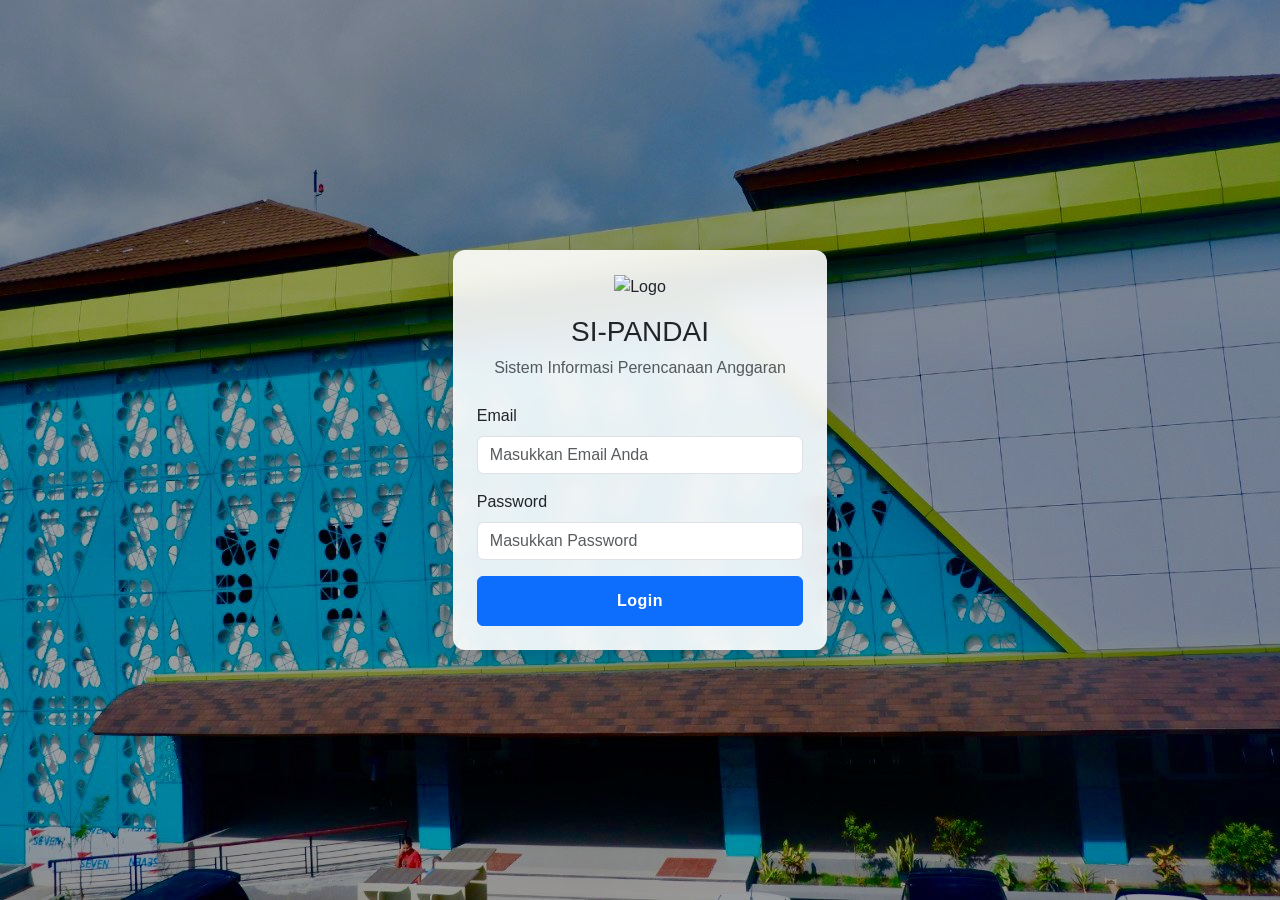
==== commit eac44e22: "Update index.html" ====
--- a/index.html
+++ b/index.html
@@ -15,7 +15,7 @@
   <script src="https://www.gstatic.com/firebasejs/8.10.1/firebase-firestore.js"></script>
   
   <!-- SUPABASE CLIENT SCRIPT (NEW) -->
-  <script src="https://cdn.jsdelivr.net/npm/@supabase/supabase-js@2"></script> 
+  <script src="https://cdn.jsdelivr.net/npm/@supabase/supabase-js@2"></script>
   
   <!-- OTHER LIBS -->
   <script src="https://cdn.jsdelivr.net/npm/chart.js@4.4.2/dist/chart.umd.min.js"></script>
@@ -40,7 +40,7 @@
     <div class="card shadow-lg" style="width: 100%; max-width: 400px;">
       <div class="card-body p-4">
         <div class="text-center mb-4">
-          <img src="https://si-pandai.netlify.app/LOGO%20POLTEKKES%20KEMENKES%20KUPANG.png" alt="Logo" width="90">
+          <img src="https://si-pandai.netlify.app/LOGO%20POLTEKKES%20KEMENKES%20KUPANG.png" alt="Logo" width="250">
           <h3 class="mt-3">SI-PANDAI</h3>
           <p class="text-muted">Sistem Informasi Perencanaan Anggaran</p>
         </div>
@@ -107,940 +107,949 @@
           <li class="nav-item" id="nav-item-realisasi-perubahan" style="display: none;"><a class="nav-link" id="link-realisasi-perubahan" data-bs-toggle="tab" href="#tab-realisasi-perubahan"><i class="bi bi-graph-up-arrow"></i> Realisasi Perubahan</a></li>
           
           <li class="nav-item">
-  <a class="nav-link" data-bs-toggle="tab" href="#tab-berita-acara">
-    <i class="bi bi-printer-fill"></i> Berita Acara
+            <a class="nav-link" data-bs-toggle="tab" href="#tab-berita-acara">
+              <i class="bi bi-printer-fill"></i> Berita Acara
+            </a>
+          </li>
+
+          <li class="nav-item">
+            <a class="nav-link" data-bs-toggle="tab" href="#tab-matrix-semula-menjadi">
+                <i class="bi bi-table"></i> Matrix Semula – Menjadi
+            </a>
+          </li>
+  
+          <li class="nav-item" id="tab-pengaturan-akun-link" style="display: none;"><a class="nav-link" data-bs-toggle="tab" href="#tab-pengaturan-akun"><i class="bi bi-person-gear"></i> Pengaturan Akun</a></li>
+
+          <li class="nav-item mt-auto" id="tab-log-link" style="display: none;"><a class="nav-link" data-bs-toggle="tab" href="#tab-log"><i class="bi bi-card-list"></i> Log Aktivitas</a></li>
+          <li class="nav-item" id="tab-manage-link" style="display: none;"><a class="nav-link" data-bs-toggle="tab" href="#tab-manage"><i class="bi bi-gear-fill"></i> Pengaturan</a></li>
+          <li class="nav-item">
+  <a class="nav-link collapsed" data-bs-toggle="tab" data-bs-target="#tab-petunjuk" href="#" id="link-petunjuk">
+    <i class="bi bi-book-half"></i>
+    <span>Petunjuk Penggunaan</span>
   </a>
 </li>
-
-<li class="nav-item">
-    <a class="nav-link" data-bs-toggle="tab" href="#tab-matrix-semula-menjadi">
-        <i class="bi bi-table"></i> Matrix Semula – Menjadi
-    </a>
-</li>
-
-
-  
-          <li class="nav-item" id="tab-pengaturan-akun-link" style="display: none;"><a class="nav-link" data-bs-toggle="tab" href="#tab-pengaturan-akun"><i class="bi bi-person-gear"></i> Pengaturan Akun</a></li>
-
-          <li class="nav-item mt-auto" id="tab-log-link" style="display: none;"><a class="nav-link" data-bs-toggle="tab" href="#tab-log"><i class="bi bi-card-list"></i> Log Aktivitas</a></li>
-          <li class="nav-item" id="tab-manage-link" style="display: none;"><a class="nav-link" data-bs-toggle="tab" href="#tab-manage"><i class="bi bi-gear-fill"></i> Pengaturan</a></li>
         </ul>
       </nav>
 
       <main class="app-content">
         <div class="tab-content">
+
             <!-- TAB: Matrix Semula – Menjadi -->
-<div class="tab-pane fade" id="tab-matrix-semula-menjadi">
-  <div class="d-flex justify-content-between align-items-center mb-3">
-      <h4><i class="bi bi-table"></i> Matrix Semula – Menjadi</h4>
-      <button class="btn btn-sm btn-outline-primary" id="btn-refresh-matrix">
-          <i class="bi bi-arrow-clockwise"></i> Refresh
-      </button>
-  </div>
-
-  <!-- Loader (WAJIB ADA sesuai script.js) -->
-  <div id="matrix-loading"
-       style="display:none; text-align:center; padding:20px;">
-      <div class="spinner-border text-primary"></div>
-      <p class="mt-2">Memuat data Matrix...</p>
-  </div>
-
-  <!-- Tabel Matrix -->
-  <div class="table-responsive">
-      <table class="table table-bordered table-striped mt-3">
-          <thead class="table-light">
-              <tr>
-                  <th>No</th>
-                  <th>ID Prodi</th>
-                  <th>Nama Ajuan</th>
-                  <th>Semula</th>
-                  <th>Menjadi</th>
-                  <th>Selisih</th>
-              </tr>
-          </thead>
-          <tbody id="matrixBody"></tbody>
-      </table>
-  </div>
-</div>
-          
-          <!-- TAB: Dashboard (Marked as active tab content) -->
-          <div class="tab-pane fade show active" id="tab-dashboard">
-            <div class="d-flex justify-content-between align-items-center mb-3 flex-wrap gap-2">
-                <h4><i class="bi bi-grid-1x2-fill"></i> Dashboard</h4>
-                <div>
-                  <select id="filterTahunDashboard" class="form-select form-select-sm d-inline-block me-2" style="width: auto;"></select>
-                  <select id="filterTipeDashboard" class="form-select form-select-sm d-inline-block me-2" style="width: auto;">
-                    <option value="">Semua Tipe Ajuan</option>
-                    <option value="Awal">Ajuan Awal</option>
-                    <option value="Perubahan">Ajuan Perubahan</option>
-                  </select>
-                  <button class="btn btn-sm btn-outline-primary" id="btn-refresh-dashboard"><i class="bi bi-arrow-clockwise"></i> Refresh</button>
-                </div>
-            </div>
-            <div id="dashboard-filter-info" class="alert alert-secondary small p-2 text-center" style="display: none;"></div>
-            <div id="global-announcement-area" class="alert alert-primary" style="display: none;">
-                <h5 class="alert-heading"><i class="bi bi-megaphone-fill"></i> Pengumuman</h5>
-                <p id="global-announcement-text" class="mb-0"></p>
-            </div>
-            <div id="dashboard-deadline-info" class="alert alert-info text-center small p-2" style="display: none;"></div>
-
-            <!-- Ringkasan Angka -->
-            <div class="row g-3 mb-4">
-                <div class="col-xl-3 col-md-6" id="card-diajukan">
-                    <div class="card h-100 shadow-sm">
-                        <div class="card-body">
-                            <div class="d-flex justify-content-between align-items-center">
-                                <div>
-                                    <h6 class="text-muted">Total Diajukan</h6>
-                                    <h4 class="fw-bold" id="dashboard-total-diajukan-total">Rp 0</h4>
-                                    <div id="dashboard-diajukan-breakdown" class="mt-2">
-                                        <div class="small text-primary">Awal: <strong id="dashboard-total-diajukan-awal">Rp 0</strong></div>
-                                        <div class="small text-secondary">Perubahan: <strong id="dashboard-total-diajukan-perubahan">Rp 0</strong></div>
-                                    </div>
-                                </div>
-                                <i class="bi bi-box-seam-fill fs-2 text-primary opacity-50"></i>
+            <div class="tab-pane fade" id="tab-matrix-semula-menjadi">
+              <div class="d-flex justify-content-between align-items-center mb-3">
+                  <h4 id="matrixHeaderTitle"><i class="bi bi-table"></i> Matrix Semula – Menjadi</h4>
+                  <button class="btn btn-sm btn-outline-primary" id="btn-refresh-matrix">
+                      <i class="bi bi-arrow-clockwise"></i> Refresh
+                  </button>
+              </div>
+
+              <!-- Loader (WAJIB ADA sesuai script.js) -->
+              <div id="matrix-loading" style="display:none; text-align:center; padding:20px;">
+                  <div class="spinner-border text-primary"></div>
+                  <p class="mt-2">Memuat data Matrix...</p>
+              </div>
+
+              <!-- Tabel Matrix -->
+              <div class="table-responsive">
+                  <table class="table table-bordered table-striped mt-3">
+                      <thead class="table-light">
+                          <tr>
+                              <th>No</th>
+                              <th>ID Prodi</th>
+                              <th>Nama Ajuan</th>
+                              <th id="matrixHeaderSemula">Semula</th>
+                              <th id="matrixHeaderMenjadi">Menjadi</th>
+                              <th>Selisih</th>
+                          </tr>
+                      </thead>
+                      <tbody id="matrixBody"></tbody>
+                  </table>
+              </div>
+            </div>
+            
+            <!-- TAB: Dashboard (Marked as active tab content) -->
+            <div class="tab-pane fade show active" id="tab-dashboard">
+              <div class="d-flex justify-content-between align-items-center mb-3 flex-wrap gap-2">
+                  <h4><i class="bi bi-grid-1x2-fill"></i> Dashboard</h4>
+                  <div>
+                    <!-- TAMBAHKAN KODE INI: Filter Prodi khusus Dashboard (Hanya muncul untuk Pimpinan/Direktorat) -->
+      <select id="filterProdiDashboard" class="form-select form-select-sm d-inline-block me-2" style="width: auto; display:none;">
+          <option value="">-- Pilih Unit / Prodi --</option>
+      </select>
+      <!-- END TAMBAHAN -->
+                    <select id="filterTahunDashboard" class="form-select form-select-sm d-inline-block me-2" style="width: auto;"></select>
+                    <select id="filterTipeDashboard" class="form-select form-select-sm d-inline-block me-2" style="width: auto;">
+                      <option value="">Semua Tipe Ajuan</option>
+                      <option value="Awal">Ajuan Awal</option>
+                      <option value="Perubahan">Ajuan Perubahan</option>
+                    </select>
+                    <button class="btn btn-sm btn-outline-primary" id="btn-refresh-dashboard"><i class="bi bi-arrow-clockwise"></i> Refresh</button>
+                  </div>
+              </div>
+              <div id="dashboard-filter-info" class="alert alert-secondary small p-2 text-center" style="display: none;"></div>
+              <div id="global-announcement-area" class="alert alert-primary" style="display: none;">
+                  <h5 class="alert-heading"><i class="bi bi-megaphone-fill"></i> Pengumuman</h5>
+                  <p id="global-announcement-text" class="mb-0"></p>
+              </div>
+              <div id="dashboard-deadline-info" class="alert alert-info text-center small p-2" style="display: none;"></div>
+
+              <!-- Ringkasan Angka -->
+              <div class="row g-3 mb-4">
+                  <div class="col-xl-3 col-md-6" id="card-diajukan">
+                      <div class="card h-100 shadow-sm">
+                          <div class="card-body">
+                              <div class="d-flex justify-content-between align-items-center">
+                                  <div>
+                                      <h6 class="text-muted">Total Diajukan</h6>
+                                      <h4 class="fw-bold" id="dashboard-total-diajukan-total">Rp 0</h4>
+                                      <div id="dashboard-diajukan-breakdown" class="mt-2">
+                                          <div class="small text-primary">Awal: <strong id="dashboard-total-diajukan-awal">Rp 0</strong></div>
+                                          <div class="small text-secondary">Perubahan: <strong id="dashboard-total-diajukan-perubahan">Rp 0</strong></div>
+                                      </div>
+                                  </div>
+                                  <i class="bi bi-box-seam-fill fs-2 text-primary opacity-50"></i>
+                              </div>
+                          </div>
+                      </div>
+                  </div>
+                  <div class="col-xl-3 col-md-6" id="card-diterima">
+                       <div class="card h-100 shadow-sm">
+                          <div class="card-body">
+                              <div class="d-flex justify-content-between align-items-center">
+                                  <div>
+                                      <h6 class="text-muted">Total Diterima (Bersih)</h6>
+                                      <h4 class="fw-bold text-success" id="dashboard-total-diterima-total">Rp 0</h4>
+                                       <div id="dashboard-diterima-breakdown" class="mt-2">
+                                          <!-- content generated by JS -->
+                                      </div>
+                                  </div>
+                                  <i class="bi bi-check-circle-fill fs-2 text-success opacity-50"></i>
+                              </div>
+                          </div>
+                      </div>
+                  </div>
+                  <div class="col-xl-3 col-md-6" id="dashboard-total-pagu-card">
+                      <div class="card h-100 shadow-sm">
+                          <div class="card-body">
+                              <div class="d-flex justify-content-between align-items-center">
+                                  <div>
+                                      <h6 class="text-muted" id="dashboard-pagu-label">Pagu Anggaran</h6>
+                                      <h4 class="fw-bold text-info" id="dashboard-total-pagu-total">Rp 0</h4>
+                                      <div id="dashboard-pagu-breakdown" class="mt-2">
+                                          <div class="small text-info">Pagu Awal: <strong id="dashboard-total-pagu-awal">Rp 0</strong></div>
+                                          <div class="small text-dark">Pagu Final Diterima: <strong id="dashboard-total-pagu-perubahan">Rp 0</strong></div>
+                                      </div>
+                                  </div>
+                                  <i class="bi bi-cash-stack fs-2 text-info opacity-50"></i>
+                              </div>
+                          </div>
+                      </div>
+                  </div>
+                  <div class="col-xl-3 col-md-6" id="card-rpd-realisasi">
+                      <div class="card h-100 shadow-sm">
+                           <div class="card-body">
+                              <div class="d-flex justify-content-between align-items-center">
+                                  <div>
+                                      <h6 class="text-muted">RPD vs Realisasi</h6>
+                                      <div class="mb-2">
+                                          <span class="small">RPD:</span> <strong id="dashboard-total-rpd">Rp 0</strong>
+                                          <div id="dashboard-rpd-breakdown"></div>
+                                      </div>
+                                      <div>
+                                          <span class="small">Realisasi:</span> <strong id="dashboard-total-realisasi">Rp 0</strong>
+                                           <div id="dashboard-realisasi-breakdown"></div>
+                                      </div>
+                                  </div>
+                                  <div>
+                                      <h4 id="dashboard-persen-realisasi" class="fw-bold text-warning">0%</h4>
+                                  </div>
+                              </div>
+                              <div class="progress mt-2" style="height: 5px;">
+                                  <div id="dashboard-persen-realisasi-bar" class="progress-bar bg-warning" style="width: 0%;"></div>
+                              </div>
+                          </div>
+                      </div>
+                  </div>
+              </div>
+
+              <!-- Ringkasan Status Ajuan -->
+              <div class="row g-3 mb-4">
+                <div class="col"><div class="card card-status text-center"><div class="card-body"><h5 class="fw-bold" id="dashboard-count-menunggu">0</h5><small class="text-muted">Menunggu Review</small></div></div></div>
+                <div class="col"><div class="card card-status text-center"><div class="card-body"><h5 class="fw-bold text-success" id="dashboard-count-diterima">0</h5><small class="text-muted">Diterima</small></div></div></div>
+                <div class="col"><div class="card card-status text-center"><div class="card-body"><h5 class="fw-bold text-danger" id="dashboard-count-ditolak">0</h5><small class="text-muted">Ditolak</small></div></div></div>
+                <div class="col"><div class="card card-status text-center"><div class="card-body"><h5 class="fw-bold text-warning" id="dashboard-count-revisi">0</h5><small class="text-muted">Revisi</small></div></div></div>
+              </div>
+
+              <div id="direktorat-charts">
+                <div class="row g-3">
+                    <div class="col-12">
+                        <div class="card shadow-sm">
+                             <div class="card-header">
+                                <h5>Ringkasan Status Unit</h5>
                             </div>
-                        </div>
-                    </div>
-                </div>
-                <div class="col-xl-3 col-md-6" id="card-diterima">
-                     <div class="card h-100 shadow-sm">
-                        <div class="card-body">
-                            <div class="d-flex justify-content-between align-items-center">
-                                <div>
-                                    <h6 class="text-muted">Total Diterima (Bersih)</h6>
-                                    <h4 class="fw-bold text-success" id="dashboard-total-diterima-total">Rp 0</h4>
-                                     <div id="dashboard-diterima-breakdown" class="mt-2">
-                                        <!-- content generated by JS -->
-                                    </div>
-                                </div>
-                                <i class="bi bi-check-circle-fill fs-2 text-success opacity-50"></i>
-                            </div>
-                        </div>
-                    </div>
-                </div>
-                <div class="col-xl-3 col-md-6" id="dashboard-total-pagu-card">
-                    <div class="card h-100 shadow-sm">
-                        <div class="card-body">
-                            <div class="d-flex justify-content-between align-items-center">
-                                <div>
-                                    <h6 class="text-muted" id="dashboard-pagu-label">Pagu Anggaran</h6>
-                                    <h4 class="fw-bold text-info" id="dashboard-total-pagu-total">Rp 0</h4>
-                                    <div id="dashboard-pagu-breakdown" class="mt-2">
-                                        <div class="small text-info">Pagu Awal: <strong id="dashboard-total-pagu-awal">Rp 0</strong></div>
-                                        <div class="small text-dark">Pagu Final Diterima: <strong id="dashboard-total-pagu-perubahan">Rp 0</strong></div>
-                                    </div>
-                                </div>
-                                <i class="bi bi-cash-stack fs-2 text-info opacity-50"></i>
-                            </div>
-                        </div>
-                    </div>
-                </div>
-                <div class="col-xl-3 col-md-6" id="card-rpd-realisasi">
-                    <div class="card h-100 shadow-sm">
-                         <div class="card-body">
-                            <div class="d-flex justify-content-between align-items-center">
-                                <div>
-                                    <h6 class="text-muted">RPD vs Realisasi</h6>
-                                    <div class="mb-2">
-                                        <span class="small">RPD:</span> <strong id="dashboard-total-rpd">Rp 0</strong>
-                                        <div id="dashboard-rpd-breakdown"></div>
-                                    </div>
-                                    <div>
-                                        <span class="small">Realisasi:</span> <strong id="dashboard-total-realisasi">Rp 0</strong>
-                                         <div id="dashboard-realisasi-breakdown"></div>
-                                    </div>
-                                </div>
-                                <div>
-                                    <h4 id="dashboard-persen-realisasi" class="fw-bold text-warning">0%</h4>
+                            <div class="card-body">
+                                <div class="row g-3" id="direktorat-status-cards-container">
+                                  <!-- Cards will be rendered here by JS -->
                                 </div>
                             </div>
-                            <div class="progress mt-2" style="height: 5px;">
-                                <div id="dashboard-persen-realisasi-bar" class="progress-bar bg-warning" style="width: 0%;"></div>
+                        </div>
+                    </div>
+                    <div class="col-12">
+                        <div class="card shadow-sm">
+                            <div class="card-header d-flex justify-content-between">
+                                <h5>Tabel Ringkasan Anggaran & Realisasi per Unit</h5>
+                                <button class="btn btn-sm btn-outline-success" id="btn-export-excel-direktorat-summary" title="Export ke Excel"><i class="bi bi-file-earmark-excel-fill"></i></button>
                             </div>
+                            <div class="card-body" id="direktorat-summary-table-container">
+                                <!-- Table will be rendered here by JS -->
+                            </div>
                         </div>
                     </div>
                 </div>
-            </div>
-
-            <!-- Ringkasan Status Ajuan -->
-            <div class="row g-3 mb-4">
-              <div class="col"><div class="card card-status text-center"><div class="card-body"><h5 class="fw-bold" id="dashboard-count-menunggu">0</h5><small class="text-muted">Menunggu Review</small></div></div></div>
-              <div class="col"><div class="card card-status text-center"><div class="card-body"><h5 class="fw-bold text-success" id="dashboard-count-diterima">0</h5><small class="text-muted">Diterima</small></div></div></div>
-              <div class="col"><div class="card card-status text-center"><div class="card-body"><h5 class="fw-bold text-danger" id="dashboard-count-ditolak">0</h5><small class="text-muted">Ditolak</small></div></div></div>
-              <div class="col"><div class="card card-status text-center"><div class="card-body"><h5 class="fw-bold text-warning" id="dashboard-count-revisi">0</h5><small class="text-muted">Revisi</small></div></div></div>
-            </div>
-
-            <div id="direktorat-charts">
-              <div class="row g-3">
-                  <div class="col-12">
+              </div>
+
+              <div class="card shadow-sm mt-3">
+                <div class="card-header d-flex justify-content-between align-items-center">
+                    <h5>Rekapan Realisasi per Unit (Filter)</h5>
+                </div>
+
+                <div class="card-body">
+                    <!-- FILTER -->
+                    <div class="row g-2 mb-3">
+                        <!-- NEW FILTER: Unit/Prodi -->
+                        <div class="col-md-3">
+                            <label class="form-label small">Filter Unit/Prodi</label>
+                            <select id="filterProdiRekapan" class="form-select form-select-sm">
+                                <option value="">Semua Unit</option>
+                            </select>
+                        </div>
+
+                        <!-- Filter Grub Belanja -->
+                        <div class="col-md-3">
+                            <label class="form-label small">Filter Grub Belanja</label>
+                            <select id="filterGrubBelanja" class="form-select form-select-sm">
+                                <option value="">Semua Grub Belanja</option>
+                            </select>
+                        </div>
+
+                        <!-- Filter Kelompok Belanja -->
+                        <div class="col-md-3">
+                            <label class="form-label small">Filter Kelompok Belanja</label>
+                            <select id="filterKelompokBelanja" class="form-select form-select-sm">
+                                <option value="">Semua Kelompok Belanja</option>
+                            </select>
+                        </div>
+
+                        <!-- Tombol Terapkan -->
+                        <div class="col-md-3 d-flex align-items-end">
+                            <button id="btn-apply-filter-rekapan" class="btn btn-primary w-100">
+                                Terapkan Filter
+                            </button>
+                        </div>
+                    </div>
+                    <!-- TABLE -->
+                    <div class="table-responsive">
+                        <table class="table table-bordered" id="tableRekapRealisasiUnit">
+                            <thead class="table-light">
+                                <tr>
+                                    <th>Unit / Prodi</th>
+                                    <th>Grub Belanja</th>
+                                    <th>Kelompok Belanja</th>
+                                    <th>Total Realisasi</th>
+                                    <th>Total RPD</th>
+                                    <th>Persentase</th>
+                                </tr>
+                            </thead>
+                            <tbody id="rekapRealisasiUnitBody">
+                            </tbody>
+                        </table>
+                    </div>
+                    <div class="row g-3">
+                        <div class="col-lg-9">
+                          <div class="card shadow-sm">
+                            <div class="card-header">Grafik RPD vs Realisasi per Bulan</div>
+                            <div class="card-body">
+                                <canvas id="chartRPDvsRealisasi"></canvas>
+                            </div>
+                          </div>
+                        </div>
+                        <div class="col-lg-3">
+                            <div class="card shadow-sm mb-3">
+                                <div class="card-header">Ringkasan per Triwulan</div>
+                                <div class="card-body" id="dashboard-triwulan-summaries"></div>
+                            </div>
+                             <div class="card shadow-sm">
+                                <div class="card-header">Ringkasan per Semester</div>
+                                <div class="card-body" id="dashboard-semester-summaries"></div>
+                            </div>
+                        </div>
+                      </div>
+                </div>
+              </div>
+            </div>
+
+
+            <!-- TAB: Form Ajuan -->
+            <div class="tab-pane fade" id="tab-form-ajuan">
+              <h4 id="ajuan-form-title"><i class="bi bi-file-earmark-plus"></i> Formulir Ajuan Awal</h4>
+              <div id="pagu-info-area" class="alert alert-light mt-3 p-3" style="display: none;"></div>
+              
+              <!-- Import Ajuan Massal Section -->
+              <div class="card shadow-sm mb-4 d-print-none">
+                  <div class="card-header"><i class="bi bi-file-earmark-arrow-up"></i> Import Ajuan Massal (Excel)</div>
+                  <div class="card-body">
+                      <p class="small text-muted">Gunakan template Excel untuk mengunggah banyak rincian sekaligus. Pastikan Anda berada di tahap Ajuan yang benar (Awal/Perubahan).</p>
+                      <div class="d-flex gap-3 align-items-center flex-wrap">
+                          <button class="btn btn-sm btn-outline-info" id="btn-download-ajuan-template">
+                              <i class="bi bi-file-earmark-excel-fill"></i> Unduh Template Import
+                          </button>
+                          <label for="input-upload-excel-ajuan" class="btn btn-sm btn-success">
+                              <i class="bi bi-upload"></i> Pilih File Excel (.xlsx/.xls/.csv)
+                          </label>
+                          <input type="file" id="input-upload-excel-ajuan" class="d-none" accept=".xlsx, .xls, .csv">
+                      </div>
+                  </div>
+              </div>
+              <!-- END Import Section -->
+
+              <div class="card shadow-sm">
+                  <div class="card-body">
+                      <div class="row g-3">
+                          <div class="col-md-6">
+                              <label for="judulKegiatan" class="form-label">Judul Kegiatan</label>
+                              <input type="text" class="form-control" id="judulKegiatan" placeholder="cth: Praktikum Keperawatan Medikal Bedah II">
+                          </div>
+                          <div class="col-md-6">
+                              <label for="selectGrub" class="form-label">Grub Belanja Utama</label>
+                              <select class="form-select" id="selectGrub"></select>
+                          </div>
+                          <hr>
+                          <h5 class="mt-4">Rincian Ajuan</h5>
+                          <div class="col-md-6">
+                              <label for="namaAjuan" class="form-label">Nama Ajuan / Rincian Belanja</label>
+                              <input type="text" class="form-control" id="namaAjuan" placeholder="cth: Pembelian Manekin Dewasa">
+                          </div>
+                          <div class="col-md-6">
+                              <label for="selectKelompok" class="form-label">Kelompok</label>
+                              <select class="form-select" id="selectKelompok"></select>
+                          </div>
+                          
+                          <!-- Inputs untuk perhitungan Jumlah x Harga Satuan -->
+                          <div class="col-md-3">
+                              <label for="jumlah" class="form-label">Jumlah</label>
+                              <input type="number" class="form-control" id="jumlah" min="0">
+                          </div>
+                          <div class="col-md-3">
+                              <label for="satuan" class="form-label">Satuan</label>
+                              <input type="text" class="form-control" id="satuan" placeholder="cth: unit, buah, paket">
+                          </div>
+                          <div class="col-md-3">
+                              <label for="hargaSatuan" class="form-label">Harga Satuan (Rp)</label>
+                              <input type="number" class="form-control" id="hargaSatuan" min="0">
+                          </div>
+                          <div class="col-md-3">
+                              <label for="total" class="form-label">Total (Rp)</label>
+                              <input type="text" class="form-control" id="total" readonly>
+                          </div>
+                          
+                          <div class="col-md-6">
+                              <label for="keterangan" class="form-label">Keterangan</label>
+                              <textarea class="form-control" id="keterangan" rows="1"></textarea>
+                          </div>
+                          <div class="col-md-3">
+                              <label for="selectRevisi" class="form-label">Status Revisi</label>
+                              <select id="selectRevisi" class="form-select">
+                                  <option value="Ajuan Baru" selected>Ajuan Baru</option>
+                                  <option value="Penambahan">Penambahan</option>
+                                  <option value="Pengurangan">Pengurangan</option>
+                                  <option value="Pergeseran">Pergeseran</option>
+                              </select>
+                          </div>
+                          <div class="col-md-3">
+                              <label for="dataDukung" class="form-label">Link Data Dukung</label>
+                              <input type="url" class="form-control" id="dataDukung" placeholder="https://">
+                          </div>
+                      </div>
+                      <div class="text-end mt-3">
+                          <button class="btn btn-primary" id="btn-add-to-staging"><i class="bi bi-plus-circle"></i> Tambah ke Daftar</button>
+                      </div>
+                  </div>
+              </div>
+
+              <div id="staging-area" class="mt-4" style="display: none;">
+                  <h5>Daftar Ajuan Sementara</h5>
+                  <div id="staging-summary" class="alert alert-info small"></div>
+                  <div id="staging-table-container" class="table-responsive"></div>
+                  <div class="text-end mt-2">
+                      <button class="btn btn-warning" id="btn-clear-staging"><i class="bi bi-x-circle"></i> Bersihkan Semua</button>
+                      <button class="btn btn-success" id="btn-submit-all-staged"><i class="bi bi-send-fill"></i> Kirim Semua Ajuan</button>
+                  </div>
+              </div>
+            </div>
+            
+            <!-- TAB: Daftar Ajuan Awal -->
+            <div class="tab-pane fade" id="tab-daftar-awal">
+              <div class="d-flex justify-content-between align-items-center mb-3 flex-wrap gap-2">
+                  <h4 id="daftar-awal-title"><i class="bi bi-list-check"></i> Daftar Ajuan Awal</h4>
+
+                  <!-- OPSI CETAK/PDF -->
+                  <div class="d-flex align-items-center gap-2 border p-2 rounded-2 bg-light d-print-none">
+                      <small class="text-muted">Opsi Cetak/PDF:</small>
+                      <select class="form-select form-select-sm" id="print-paper-size-tableajuanawal" style="width: auto;">
+                          <option value="A4" selected>A4</option>
+                          <option value="F4">Folio (F4)</option>
+                          <option value="Letter">Letter</option>
+                          <option value="Legal">Legal</option>
+                      </select>
+                      <select class="form-select form-select-sm" id="print-orientation-tableajuanawal" style="width: auto;">
+                          <option value="portrait">Portrait</option>
+                          <option value="landscape" selected>Landscape</option>
+                      </select>
+                  </div>
+                  <!-- BATAS OPSI CETAK/PDF -->
+                  
+                  <div class="btn-group d-print-none">
+                      <button class="btn btn-sm btn-outline-secondary" id="btn-print-awal" title="Cetak"><i class="bi bi-printer-fill"></i> Cetak</button>
+                      <button class="btn btn-sm btn-outline-primary" id="btn-export-pdf-awal" title="Simpan sebagai PDF"><i class="bi bi-file-earmark-pdf-fill"></i> PDF</button>
+                      <button class="btn btn-sm btn-outline-success" id="btn-export-excel-awal" title="Export ke Excel"><i class="bi bi-file-earmark-excel-fill"></i> Excel</button>
+                      <button class="btn btn-sm btn-outline-primary" id="btn-refresh-awal"><i class="bi bi-arrow-clockwise"></i> Refresh</button>
+                  </div>
+              </div>
+              <div class="filter-bar d-print-none">
+                <select id="filterStatusAwal" class="form-select"><option value="">Semua Status</option><option value="Menunggu Review">Menunggu Review</option><option value="Diterima">Diterima</option><option value="Ditolak">Ditolak</option><option value="Revisi">Revisi</option></select>
+                <select id="filterProdiAwal" class="form-select"></select>
+                <select id="filterGrubAwal" class="form-select"></select>
+                <select id="filterKelompokAwal" class="form-select"></select>
+              </div>
+              <div id="summary-display-awal" class="summary-bar"></div>
+              <div id="bulk-action-bar-awal" class="bulk-action-bar d-print-none" style="display: none;">
+                  <span><strong id="bulk-selected-count-awal">0</strong> item terpilih:</span>
+                  <button class="btn btn-sm btn-success" id="bulk-accept-awal"><i class="bi bi-check-lg"></i> Terima</button>
+                  <button class="btn btn-sm btn-danger" id="bulk-reject-awal"><i class="bi bi-x-lg"></i> Tolak</button>
+                  <button class="btn btn-sm btn-warning text-dark" id="bulk-revision-awal"><i class="bi bi-arrow-return-left"></i> Revisi</button>
+                  <button class="btn btn-sm btn-outline-secondary" id="bulk-block-awal"><i class="bi bi-lock-fill"></i> Blokir</button>
+                  <button class="btn btn-sm btn-outline-danger" id="bulk-delete-awal"><i class="bi bi-trash-fill"></i> Hapus</button>
+              </div>
+              <div id="tableAjuanAwal" class="table-responsive"></div>
+            </div>
+
+            <!-- TAB: Daftar Ajuan Perubahan -->
+            <div class="tab-pane fade" id="tab-daftar-perubahan">
+              <div class="d-flex justify-content-between align-items-center mb-3 flex-wrap gap-2">
+                  <h4 id="daftar-perubahan-title"><i class="bi bi-list-check"></i> Daftar Ajuan Perubahan</h4>
+
+                  <!-- OPSI CETAK/PDF -->
+                  <div class="d-flex align-items-center gap-2 border p-2 rounded-2 bg-light d-print-none">
+                      <small class="text-muted">Opsi Cetak/PDF:</small>
+                      <select class="form-select form-select-sm" id="print-paper-size-tableajuanperubahan" style="width: auto;">
+                          <option value="A4" selected>A4</option>
+                          <option value="F4">Folio (F4)</option>
+                          <option value="Letter">Letter</option>
+                          <option value="Legal">Legal</option>
+                      </select>
+                      <select class="form-select form-select-sm" id="print-orientation-tableajuanperubahan" style="width: auto;">
+                          <option value="portrait">Portrait</option>
+                          <option value="landscape" selected>Landscape</option>
+                      </select>
+                  </div>
+                  <!-- BATAS OPSI CETAK/PDF -->
+                  
+                  <div class="btn-group d-print-none">
+                      <button class="btn btn-sm btn-outline-secondary" id="btn-print-perubahan" title="Cetak"><i class="bi bi-printer-fill"></i> Cetak</button>
+                      <button class="btn btn-sm btn-outline-primary" id="btn-export-pdf-perubahan" title="Simpan sebagai PDF"><i class="bi bi-file-earmark-pdf-fill"></i> PDF</button>
+                      <button class="btn btn-sm btn-outline-success" id="btn-export-excel-perubahan" title="Export ke Excel"><i class="bi bi-file-earmark-excel-fill"></i> Excel</button>
+
+                      <button class="btn btn-sm btn-info" id="btn-copy-accepted">
+                          <i class="bi bi-files"></i> Pindahkan Ajuan Diterima
+                      </button>
+
+                      <!-- Hidden button untuk backend Generate Revisi -->
+                      <button class="btn btn-sm btn-outline-primary d-none" id="btn-pindahkan-ajuan-backend">
+                          <i class="bi bi-arrow-left-right"></i> BACKEND: Pindahkan
+                      </button>
+
+                      <button class="btn btn-sm btn-outline-primary" id="btn-refresh-perubahan">
+                          <i class="bi bi-arrow-clockwise"></i> Refresh
+                      </button>
+                  </div>
+              </div>
+              <div class="filter-bar d-print-none">
+                <select id="filterStatusPerubahan" class="form-select"><option value="">Semua Status</option><option value="Menunggu Review">Menunggu Review</option><option value="Diterima">Diterima</option><option value="Ditolak">Ditolak</option><option value="Revisi">Revisi</option></select>
+                <select id="filterProdiPerubahan" class="form-select"></select>
+                <select id="filterGrubPerubahan" class="form-select"></select>
+                <select id="filterKelompokPerubahan" class="form-select"></select>
+              </div>
+              <div id="summary-display-perubahan" class="summary-bar"></div>
+              <div id="bulk-action-bar-perubahan" class="bulk-action-bar d-print-none" style="display: none;">
+                  <span><strong id="bulk-selected-count-perubahan">0</strong> item terpilih:</span>
+                  <button class="btn btn-sm btn-success" id="bulk-accept-perubahan"><i class="bi bi-check-lg"></i> Terima</button>
+                  <button class="btn btn-sm btn-danger" id="bulk-reject-perubahan"><i class="bi bi-x-lg"></i> Tolak</button>
+                  <button class="btn btn-sm btn-warning text-dark" id="bulk-revision-perubahan"><i class="bi bi-arrow-return-left"></i> Revisi</button>
+                  <button class="btn btn-sm btn-outline-secondary" id="bulk-block-perubahan"><i class="bi bi-lock-fill"></i> Blokir</button>
+                  <button class="btn btn-sm btn-outline-danger" id="bulk-delete-perubahan"><i class="bi bi-trash-fill"></i> Hapus</button>
+              </div>
+              <div id="tableAjuanPerubahan" class="table-responsive"></div>
+            </div>
+            
+            <!-- TAB: RPD Awal -->
+            <div class="tab-pane fade" id="tab-rpd-awal">
+              <div class="d-flex justify-content-between align-items-center mb-3 flex-wrap gap-2">
+                  <h4 id="rpd-awal-title"><i class="bi bi-calendar2-event"></i> RPD Awal</h4>
+
+                  <!-- OPSI CETAK/PDF -->
+                  <div class="d-flex align-items-center gap-2 border p-2 rounded-2 bg-light d-print-none">
+                      <small class="text-muted">Opsi Cetak/PDF:</small>
+                      <select class="form-select form-select-sm" id="print-paper-size-rpdawal" style="width: auto;">
+                          <option value="A4" selected>A4</option>
+                          <option value="F4">Folio (F4)</option>
+                          <option value="Letter">Letter</option>
+                          <option value="Legal">Legal</option>
+                      </select>
+                      <select class="form-select form-select-sm" id="print-orientation-rpdawal" style="width: auto;">
+                          <option value="portrait">Portrait</option>
+                          <option value="landscape" selected>Landscape</option>
+                      </select>
+                  </div>
+                  <!-- BATAS OPSI CETAK/PDF -->
+                  
+                  <div class="d-flex align-items-center gap-2 d-print-none">
+                      <select id="filterProdiRPDAwal" class="form-select form-select-sm" style="width: auto;"></select>
+                      <div class="btn-group">
+                         <button class="btn btn-sm btn-outline-secondary" id="btn-print-rpd-awal" title="Cetak"><i class="bi bi-printer-fill"></i> Cetak</button>
+                         <button class="btn btn-sm btn-outline-primary" id="btn-export-pdf-rpd-awal" title="Simpan sebagai PDF"><i class="bi bi-file-earmark-pdf-fill"></i> PDF</button>
+                         <button class="btn btn-sm btn-outline-success" id="btn-export-excel-rpd-awal" title="Export ke Excel"><i class="bi bi-file-earmark-excel-fill"></i> Excel</button>
+                         <button class="btn btn-sm btn-outline-primary" id="btn-refresh-rpd-awal"><i class="bi bi-arrow-clockwise"></i> Refresh</button>
+                      </div>
+                  </div>
+              </div>
+              <div id="tableRPDAwal" class="table-responsive"></div>
+            </div>
+
+            <!-- TAB: RPD Perubahan -->
+            <div class="tab-pane fade" id="tab-rpd-perubahan">
+              <div class="d-flex justify-content-between align-items-center mb-3 flex-wrap gap-2">
+                  <h4 id="rpd-perubahan-title"><i class="bi bi-calendar2-event"></i> RPD Perubahan</h4>
+
+                  <!-- OPSI CETAK/PDF -->
+                  <div class="d-flex align-items-center gap-2 border p-2 rounded-2 bg-light d-print-none">
+                      <small class="text-muted">Opsi Cetak/PDF:</small>
+                      <select class="form-select form-select-sm" id="print-paper-size-rpdperubahan" style="width: auto;">
+                          <option value="A4" selected>A4</option>
+                          <option value="F4">Folio (F4)</option>
+                          <option value="Letter">Letter</option>
+                          <option value="Legal">Legal</option>
+                      </select>
+                      <select class="form-select form-select-sm" id="print-orientation-rpdperubahan" style="width: auto;">
+                          <option value="portrait">Portrait</option>
+                          <option value="landscape" selected>Landscape</option>
+                      </select>
+                  </div>
+                  <!-- BATAS OPSI CETAK/PDF -->
+                  
+                  <div class="d-flex align-items-center gap-2 d-print-none">
+                      <select id="filterProdiRPDPerubahan" class="form-select form-select-sm" style="width: auto;"></select>
+                      <div class="btn-group">
+                         <button class="btn btn-sm btn-outline-secondary" id="btn-print-rpd-perubahan" title="Cetak"><i class="bi bi-printer-fill"></i> Cetak</button>
+                         <button class="btn btn-sm btn-outline-primary" id="btn-export-pdf-rpd-perubahan" title="Simpan sebagai PDF"><i class="bi bi-file-earmark-pdf-fill"></i> PDF</button>
+                         <button class="btn btn-sm btn-outline-success" id="btn-export-excel-rpd-perubahan" title="Export ke Excel"><i class="bi bi-file-earmark-excel-fill"></i> Excel</button>
+                         <button class="btn btn-sm btn-outline-primary" id="btn-refresh-rpd-perubahan"><i class="bi bi-arrow-clockwise"></i> Refresh</button>
+                      </div>
+                  </div>
+              </div>
+              <div id="tableRPDPerubahan" class="table-responsive"></div>
+            </div>
+
+            <!-- TAB: Realisasi Awal -->
+            <div class="tab-pane fade" id="tab-realisasi-awal">
+               <div class="d-flex justify-content-between align-items-center mb-3 flex-wrap gap-2">
+                  <h4 id="realisasi-awal-title"><i class="bi bi-graph-up-arrow"></i> Realisasi Awal</h4>
+
+                  <!-- OPSI CETAK/PDF -->
+                  <div class="d-flex align-items-center gap-2 border p-2 rounded-2 bg-light d-print-none">
+                      <small class="text-muted">Opsi Cetak/PDF:</small>
+                      <select class="form-select form-select-sm" id="print-paper-size-realisasiawal" style="width: auto;">
+                          <option value="A4" selected>A4</option>
+                          <option value="F4">Folio (F4)</option>
+                          <option value="Letter">Letter</option>
+                          <option value="Legal">Legal</option>
+                      </select>
+                      <select class="form-select form-select-sm" id="print-orientation-realisasiawal" style="width: auto;">
+                          <option value="portrait">Portrait</option>
+                          <option value="landscape" selected>Landscape</option>
+                      </select>
+                  </div>
+                  <!-- BATAS OPSI CETAK/PDF -->
+                  
+                  <div class="d-flex align-items-center gap-2 d-print-none">
+                      <select id="filterProdiRealisasiAwal" class="form-select form-select-sm" style="width: auto;"></select>
+                      <div class="btn-group">
+                         <button class="btn btn-sm btn-outline-secondary" id="btn-print-realisasi-awal" title="Cetak"><i class="bi bi-printer-fill"></i> Cetak</button>
+                         <button class="btn btn-sm btn-outline-primary" id="btn-export-pdf-realisasi-awal" title="Simpan sebagai PDF"><i class="bi bi-file-earmark-pdf-fill"></i> PDF</button>
+                         <button class="btn btn-sm btn-outline-success" id="btn-export-excel-realisasi-awal" title="Export ke Excel"><i class="bi bi-file-earmark-excel-fill"></i> Excel</button>
+                         <button class="btn btn-sm btn-outline-primary" id="btn-refresh-realisasi-awal"><i class="bi bi-arrow-clockwise"></i> Refresh</button>
+                      </div>
+                  </div>
+              </div>
+              <div id="realisasi-summary-area-awal" class="mb-3"></div>
+              <div id="tableRealisasiAwal" class="table-responsive"></div>
+            </div>
+
+            <!-- TAB: Realisasi Perubahan -->
+            <div class="tab-pane fade" id="tab-realisasi-perubahan">
+              <div class="d-flex justify-content-between align-items-center mb-3 flex-wrap gap-2">
+                  <h4 id="realisasi-perubahan-title"><i class="bi bi-graph-up-arrow"></i> Realisasi Perubahan</h4>
+
+                  <!-- OPSI CETAK/PDF -->
+                  <div class="d-flex align-items-center gap-2 border p-2 rounded-2 bg-light d-print-none">
+                      <small class="text-muted">Opsi Cetak/PDF:</small>
+                      <select class="form-select form-select-sm" id="print-paper-size-realisasiperubahan" style="width: auto;">
+                          <option value="A4" selected>A4</option>
+                          <option value="F4">Folio (F4)</option>
+                          <option value="Letter">Letter</option>
+                          <option value="Legal">Legal</option>
+                      </select>
+                      <select class="form-select form-select-sm" id="print-orientation-realisasiperubahan" style="width: auto;">
+                          <option value="portrait">Portrait</option>
+                          <option value="landscape" selected>Landscape</option>
+                      </select>
+                  </div>
+                  <!-- BATAS OPSI CETAK/PDF -->
+                  
+                  <div class="d-flex align-items-center gap-2 d-print-none">
+                      <select id="filterProdiRealisasiPerubahan" class="form-select form-select-sm" style="width: auto;"></select>
+                       <div class="btn-group">
+                         <button class="btn btn-sm btn-outline-secondary" id="btn-print-realisasi-perubahan"><i class="bi bi-printer-fill"></i> Cetak</button>
+                         <button class="btn btn-sm btn-outline-primary" id="btn-export-pdf-realisasi-perubahan"><i class="bi bi-file-earmark-pdf-fill"></i> PDF</button>
+                         <button class="btn btn-sm btn-outline-success" id="btn-export-excel-realisasi-perubahan"><i class="bi bi-file-earmark-excel-fill"></i> Excel</button>
+                         <button class="btn btn-sm btn-outline-primary" id="btn-refresh-realisasi-perubahan"><i class="bi bi-arrow-clockwise"></i> Refresh</button>
+                      </div>
+                  </div>
+              </div>
+              <div id="realisasi-summary-area-perubahan" class="mb-3"></div>
+              <div id="tableRealisasiPerubahan" class="table-responsive"></div>
+            </div>
+            
+            <!-- TAB: Berita Acara -->
+            <div class="tab-pane fade" id="tab-berita-acara">
+              <div class="d-flex justify-content-between align-items-center mb-3 flex-wrap gap-2">
+                  <h4><i class="bi bi-printer-fill"></i> Pratinjau Berita Acara</h4>
+                   <div class="d-flex align-items-center gap-2 d-print-none">
+                      <div id="ba-filter-group-prodi">
+                         <select id="filterProdiBA" class="form-select form-select-sm" style="width: auto;"></select>
+                      </div>
+                      <select id="filterTipeBA" class="form-select form-select-sm" style="width: auto;">
+                          <option value="Awal">Ajuan Awal</option>
+                          <!-- Options for Perubahan will be dynamically updated by JS -->
+                      </select>
+                      <div class="btn-group">
+                         <button class="btn btn-sm btn-primary" id="btn-preview-ba"><i class="bi bi-eye-fill"></i> Tampilkan Pratinjau</button>
+                      </div>
+                  </div>
+              </div>
+              <div class="card shadow-sm d-print-none" id="ba-actions" style="display: none;">
+                  <div class="card-body d-flex justify-content-between">
+                       <div class="d-flex align-items-center gap-2">
+                          <small class="text-muted">Pengaturan PDF:</small>
+                          <select class="form-select form-select-sm" id="ba-paper-size" style="width: auto;">
+                              <option value="A4" selected>A4</option>
+                              <option value="F4">Folio (F4)</option>
+                              <option value="Letter">Letter</option>
+                              <option value="Legal">Legal</option>
+                          </select>
+                          <select class="form-select form-select-sm" id="ba-orientation" style="width: auto;">
+                              <option value="portrait" selected>Portrait</option>
+                              <option value="landscape">Landscape</option>
+                          </select>
+                      </div>
+                      <div class="btn-group">
+                          <button class="btn btn-sm btn-outline-secondary" id="btn-print-ba"><i class="bi bi-printer-fill"></i> Cetak</button>
+                          <button class="btn btn-sm btn-primary" id="btn-download-pdf-ba"><i class="bi bi-file-earmark-pdf-fill"></i> Unduh sebagai PDF</button>
+                      </div>
+                  </div>
+              </div>
+              <hr>
+              <div id="berita-acara-content" class="bg-white p-4">
+                <div class="text-center text-muted p-5">Silakan pilih filter di atas dan klik "Tampilkan Pratinjau" untuk memuat Berita Acara.</div>
+              </div>
+            </div>
+
+            <!-- TAB: Log Aktivitas -->
+            <div class="tab-pane fade" id="tab-log">
+                <div class="d-flex justify-content-between align-items-center mb-3 flex-wrap gap-2">
+                  <h4><i class="bi bi-card-list"></i> Log Aktivitas Pengguna</h4>
+                  <button class="btn btn-sm btn-danger" id="btn-clear-log">
+    <i class="bi bi-trash"></i> Bersihkan Log
+</button>
+
+                  <!-- OPSI CETAK/PDF -->
+                  <div class="d-flex align-items-center gap-2 border p-2 rounded-2 bg-light d-print-none">
+                      <small class="text-muted">Opsi Cetak/PDF:</small>
+                      <select class="form-select form-select-sm" id="print-paper-size-tablelogaktivitas" style="width: auto;">
+                          <option value="A4" selected>A4</option>
+                          <option value="F4">Folio (F4)</option>
+                          <option value="Letter">Letter</option>
+                          <option value="Legal">Legal</option>
+                      </select>
+                      <select class="form-select form-select-sm" id="print-orientation-tablelogaktivitas" style="width: auto;">
+                          <option value="portrait" selected>Portrait</option>
+                          <option value="landscape">Landscape</option>
+                      </select>
+                  </div>
+                  <!-- BATAS OPSI CETAK/PDF -->
+
+                  <div class="btn-group d-print-none">
+                      <button class="btn btn-sm btn-outline-secondary" id="btn-print-log" title="Cetak"><i class="bi bi-printer-fill"></i> Cetak</button>
+                      <button class="btn btn-sm btn-outline-success" id="btn-export-excel-log" title="Export ke Excel"><i class="bi bi-file-earmark-excel-fill"></i> Excel</button>
+                      <button class="btn btn-sm btn-outline-primary" id="btn-refresh-log"><i class="bi bi-arrow-clockwise"></i> Refresh</button>
+                  </div>
+              </div>
+               <div class="filter-bar d-print-none">
+                  <select id="filterLogUser" class="form-select"></select>
+                  <input type="date" id="filterLogDateStart" class="form-control" title="Tanggal Mulai">
+                  <input type="date" id="filterLogDateEnd" class="form-control" title="Tanggal Akhir">
+                  <button class="btn btn-primary btn-sm" id="btn-filter-log"><i class="bi bi-funnel-fill"></i> Filter</button>
+               </div>
+               <div id="tableLogAktivitas" class="table-responsive mt-3"></div>
+               <div id="log-pagination-controls" class="d-print-none"></div>
+            </div>
+
+            <!-- TAB: Pengaturan (Direktorat) -->
+            <div class="tab-pane fade" id="tab-manage">
+              <h4><i class="bi bi-gear-fill"></i> Pengaturan Aplikasi</h4>
+              <div class="row g-4">
+                
+                <!-- Pengguna -->
+                <div class="col-md-6">
+                  <div class="card h-100 shadow-sm">
+                    <div class="card-header d-flex justify-content-between align-items-center">
+                      <span>Manajemen Pengguna (Unit)</span>
+                      <button class="btn btn-sm btn-success" id="btn-open-add-user-modal"><i class="bi bi-person-plus-fill"></i> Tambah</button>
+                    </div>
+                    <div class="card-body">
+                      <div id="listProdi" class="mb-3" style="max-height: 400px; overflow-y: auto;">
+                           <!-- Data Pengguna ditampilkan di sini -->
+                      </div>
+                      
+                      <hr>
+                      <h5 class="mt-4"><i class="bi bi-file-earmark-spreadsheet"></i> Import User via CSV</h5>
+                      <div class="mb-2">
+                        <small class="text-muted">
+                          Format kolom CSV:
+                          <strong>Email, Password, Nama_Prodi, ID_Prodi, Role, Pagu_Anggaran</strong>
+                        </small>
+                      </div>
+                      <div class="d-flex gap-2 mb-3">
+                        <input 
+                          type="file" 
+                          id="input-upload-user-csv" 
+                          class="form-control" 
+                          accept=".csv"
+                        >
+                        <button 
+                          id="btn-preview-user-csv" 
+                          class="btn btn-secondary"
+                        >
+                          <i class="bi bi-eye"></i> Preview
+                        </button>
+                        <button 
+                          id="btn-upload-user-csv" 
+                          class="btn btn-success"
+                          disabled
+                        >
+                          <i class="bi bi-cloud-upload"></i> Upload
+                        </button>
+                      </div>
+                      <div id="user-csv-preview" class="mt-3"></div>
+                      
+                    </div>
+                  </div>
+                </div>
+
+                <!-- Grub Belanja -->
+                <div class="col-md-6">
+                   <div class="card h-100 shadow-sm">
+                      <div class="card-header">Manajemen Grub Belanja Utama</div>
+                      <div class="card-body">
+                          <!-- Form Tambah/Edit -->
+                          <div class="row g-2 mb-3">
+                              <div class="col-3">
+                                  <input type="text" id="mg_ID" class="form-control form-control-sm" placeholder="ID (A, B...)">
+                              </div>
+                              <div class="col-7">
+                                  <input type="text" id="mg_Nama" class="form-control form-control-sm" placeholder="Nama Grub (Ex: Persiapan)">
+                              </div>
+                              <div class="col-2">
+                                  <button class="btn btn-sm btn-success w-100" id="btn-save-grub-belanja"><i class="bi bi-save"></i></button>
+                              </div>
+                          </div>
+                          <hr>
+                          <!-- List Data -->
+                          <div id="listGrubBelanja" style="max-height: 250px; overflow-y: auto;">
+                              <div class="text-center text-muted small">Memuat data...</div>
+                          </div>
+                          <div class="d-flex gap-2 mt-3">
+                              <button class="btn btn-sm btn-outline-success" id="btn-new-grub-belanja" title="Kosongkan Form"><i class="bi bi-plus-circle"></i> Baru</button>
+                              <button class="btn btn-sm btn-outline-success" id="btn-download-template-grub" title="Unduh template Excel untuk import massal"><i class="bi bi-file-earmark-excel-fill"></i> Template</button>
+                              <label for="input-upload-excel-grub" class="btn btn-sm btn-outline-info">
+                                  <i class="bi bi-upload"></i> Import Excel
+                              </label>
+                              <input type="file" id="input-upload-excel-grub" class="d-none" accept=".xlsx, .xls">
+                          </div>
+                      </div>
+                  </div>
+                </div>
+
+                <!-- Kelompok -->
+                <div class="col-md-6">
+                   <div class="card h-100 shadow-sm">
+                     <div class="card-header">Manajemen Kelompok Belanja</div>
+                     <div class="card-body">
+                        <div id="listKelompok" class="mb-3" style="max-height: 250px; overflow-y: auto;"></div>
+                        <hr>
+                        <h6>Tambah / Edit Kelompok</h6>
+                        <div class="row g-2">
+                            <div class="col-md-6"><input type="text" class="form-control form-control-sm" id="mk_ID" placeholder="ID Kelompok (cth: 52.01.01)"></div>
+                            <div class="col-md-6"><input type="text" class="form-control form-control-sm" id="mk_Nama" placeholder="Nama Kelompok"></div>
+                        </div>
+                        <button class="btn btn-primary btn-sm mt-2" id="btn-save-kelompok">Simpan Kelompok</button>
+                        <button class="btn btn-sm btn-outline-success mt-2" id="btn-download-template-kelompok" title="Unduh template Excel untuk import massal"><i class="bi bi-file-earmark-excel-fill"></i> Template</button>
+                        <label for="input-upload-excel-kelompok" class="btn btn-sm btn-outline-info mt-2">
+                            <i class="bi bi-upload"></i> Import Excel
+                        </label>
+                        <input type="file" id="input-upload-excel-kelompok" class="d-none" accept=".xlsx, .xls">
+                     </div>
+                   </div>
+                </div>
+                
+                <!-- Pengaturan Aplikasi (Global Settings) -->
+                <div class="col-md-6">
+                  <div class="card h-100 shadow-sm">
+                    <div class="card-header">Pengaturan Aplikasi</div>
+                    <div class="card-body">
+                        <div class="mb-3">
+                            <label for="setting-status-awal" class="form-label">Status Ajuan Awal</label>
+                            <select id="setting-status-awal" class="form-select">
+                                <option value="Dibuka">Dibuka</option>
+                                <option value="Ditutup" selected>Ditutup</option>
+                            </select>
+                        </div>
+                        <div class="mb-3">
+                            <label for="setting-batas-tanggal" class="form-label">Batas Tanggal Pengajuan Awal</label>
+                            <input type="date" class="form-control" id="setting-batas-tanggal">
+                        </div>
+                        <div class="mb-3">
+                            <label for="setting-status-perubahan" class="form-label">Status Ajuan Perubahan</label>
+                            <select id="setting-status-perubahan" class="form-select">
+                                <option value="Dibuka">Dibuka</option>
+                                <option value="Ditutup" selected>Ditutup</option>
+                            </select>
+                        </div>
+                        <!-- BATAS TANGGAL PERUBAHAN -->
+                        <div class="mb-3">
+                            <label for="setting-batas-tanggal-perubahan" class="form-label">Batas Tanggal Pengajuan Perubahan</label>
+                            <input type="date" class="form-control" id="setting-batas-tanggal-perubahan">
+                        </div>
+                        <!-- END BATAS TANGGAL PERUBAHAN -->
+                        <div class="mb-3">
+                             <label for="setting-tahap-perubahan" class="form-label">Tahap Perubahan Aktif Saat Ini</label>
+                             <input type="number" class="form-control" id="setting-tahap-perubahan" value="1" min="1">
+                             <small class="text-muted">Masukkan angka tahap (cth: 1 untuk Perubahan 1).</small>
+                        </div>
+                        <button class="btn btn-primary" id="btn-save-settings">Simpan Pengaturan</button>
+                    </div>
+                  </div>
+                </div>
+                
+                <!-- Pengumuman -->
+                <div class="col-md-6">
+                  <div class="card h-100 shadow-sm">
+                    <div class="card-header">Pengumuman Global</div>
+                    <div class="card-body">
+                        <div class="form-check mb-2">
+                            <input class="form-check-input" type="checkbox" id="setting-pengumuman-aktif">
+                            <label class="form-check-label" for="setting-pengumuman-aktif">Aktifkan Pengumuman</label>
+                        </div>
+                        <div class="mb-3">
+                            <label for="setting-pengumuman-teks" class="form-label">Teks Pengumuman</label>
+                            <textarea id="setting-pengumuman-teks" class="form-control" rows="4"></textarea>
+                        </div>
+                        <button class="btn btn-primary" id="btn-save-settings">Simpan Pengaturan</button>
+                    </div>
+                  </div>
+                </div>
+                
+                <!-- Pengaturan Berita Acara -->
+                <div class="col-md-6">
+                   <div class="card h-100 shadow-sm">
+                     <div class="card-header">Pengaturan Default Berita Acara</div>
+                     <div class="card-body">
+                        <p class="small text-muted">Pengaturan ini digunakan sebagai fallback jika Unit belum mengatur penandatangan sendiri.</p>
+                        <h6>Penandatangan Kiri (Default: Unit/Jurusan)</h6>
+                        <div class="row g-2 mb-3">
+                            <div class="col-md-6"><input type="text" class="form-control form-control-sm" id="setting-ttd-kiri-jabatan" placeholder="Jabatan"></div>
+                            <div class="col-md-6"><input type="text" class="form-control form-control-sm" id="setting-ttd-kiri-nama" placeholder="Nama Lengkap & Gelar"></div>
+                        </div>
+                        <h6>Penandatangan Kanan (Default: Direktorat)</h6>
+                        <div class="row g-2 mb-3">
+                            <div class="col-md-6"><input type="text" class="form-control form-control-sm" id="setting-ttd-kanan-jabatan" placeholder="Jabatan"></div>
+                            <div class="col-md-6"><input type="text" class="form-control form-control-sm" id="setting-ttd-kanan-nama" placeholder="Nama Lengkap & Gelar"></div>
+                        </div>
+                        <button class="btn btn-primary btn-sm" id="btn-save-ba-settings">Simpan Pengaturan BA</button>
+                     </div>
+                   </div>
+                </div>
+              </div>
+            </div>
+            
+            <!-- TAB: Pengaturan Akun (Prodi) -->
+            <div class="tab-pane fade" id="tab-pengaturan-akun">
+              <h4><i class="bi bi-person-gear"></i> Pengaturan Akun</h4>
+              <div class="row">
+                  <div class="col-md-6">
                       <div class="card shadow-sm">
-                           <div class="card-header">
-                              <h5>Ringkasan Status Unit</h5>
-                          </div>
+                          <div class="card-header">Pengaturan Tanda Tangan Berita Acara</div>
                           <div class="card-body">
-                              <div class="row g-3" id="direktorat-status-cards-container">
-                                <!-- Cards will be rendered here by JS -->
-                              </div>
-                          </div>
-                      </div>
-                  </div>
-                  <div class="col-12">
-                      <div class="card shadow-sm">
-                          <div class="card-header d-flex justify-content-between">
-                              <h5>Tabel Ringkasan Anggaran & Realisasi per Unit</h5>
-                              <button class="btn btn-sm btn-outline-success" id="btn-export-excel-direktorat-summary" title="Export ke Excel"><i class="bi bi-file-earmark-excel-fill"></i></button>
-                          </div>
-                          <div class="card-body" id="direktorat-summary-table-container">
-                              <!-- Table will be rendered here by JS -->
-                          </div>
-                      </div>
-                  </div>
-              </div>
-            </div>
-
-            <div class="card shadow-sm mt-3">
-  <div class="card-header d-flex justify-content-between align-items-center">
-      <h5>Rekapan Realisasi per Unit (Filter)</h5>
+                              <p class="small text-muted">Informasi ini akan digunakan pada kolom penandatangan kiri (Unit/Jurusan) di Berita Acara.</p>
+                               <div class="mb-3">
+                                  <label for="input-ttd-jabatan" class="form-label">Jabatan Penandatangan</label>
+                                  <input type="text" class="form-control" id="input-ttd-jabatan" placeholder="Contoh: Ketua Jurusan Keperawatan">
+                               </div>
+                               <div class="mb-3">
+                                  <label for="input-ttd-nama" class="form-label">Nama Lengkap & Gelar Penandatangan</label>
+                                  <input type="text" class="form-control" id="input-ttd-nama" placeholder="Contoh: Nama Lengkap, S.Kep., Ns., M.Kep.">
+                               </div>
+                               <button class="btn btn-primary" id="btn-save-ttd-settings">Simpan Pengaturan</button>
+                          </div>
+                      </div>
+                  </div>
+              </div>
+            </div>
+            <!-- TAB PETUNJUK PENGGUNAAN -->
+<div class="tab-pane fade" id="tab-petunjuk" role="tabpanel">
+  <div class="pagetitle">
+    <h1>Petunjuk Penggunaan Aplikasi</h1>
+    <nav>
+      <ol class="breadcrumb">
+        <li class="breadcrumb-item"><a href="#">Home</a></li>
+        <li class="breadcrumb-item active">Panduan</li>
+      </ol>
+    </nav>
   </div>
 
-  <div class="card-body">
-      <!-- FILTER -->
-      <div class="row g-2 mb-3">
-          <!-- NEW FILTER: Unit/Prodi -->
-          <div class="col-md-3">
-              <label class="form-label small">Filter Unit/Prodi</label>
-              <select id="filterProdiRekapan" class="form-select form-select-sm">
-                  <option value="">Semua Unit</option>
-              </select>
+  <section class="section">
+    <div class="row">
+      <div class="col-lg-12">
+        <div class="card">
+          <div class="card-body pt-4">
+            <!-- Konten akan diisi otomatis oleh JavaScript berdasarkan Role -->
+            <div id="petunjuk-content-area"></div>
           </div>
-
-          <!-- Filter Grub Belanja (Adjusted to col-md-3) -->
-          <div class="col-md-3">
-              <label class="form-label small">Filter Grub Belanja</label>
-              <select id="filterGrubBelanja" class="form-select form-select-sm">
-                  <option value="">Semua Grub Belanja</option>
-              </select>
-          </div>
-
-          <!-- Filter Kelompok Belanja (Adjusted to col-md-3) -->
-          <div class="col-md-3">
-              <label class="form-label small">Filter Kelompok Belanja</label>
-              <select id="filterKelompokBelanja" class="form-select form-select-sm">
-                  <option value="">Semua Kelompok Belanja</option>
-              </select>
-          </div>
-
-          <!-- Tombol Terapkan (Adjusted to col-md-3 and aligned to end) -->
-          <div class="col-md-3 d-flex align-items-end">
-              <button id="btn-apply-filter-rekapan" class="btn btn-primary w-100">
-                  Terapkan Filter
-              </button>
-          </div>
+        </div>
       </div>
-      <!-- TABLE -->
-      <div class="table-responsive">
-          <table class="table table-bordered" id="tableRekapRealisasiUnit">
-              <thead class="table-light">
-                  <tr>
-                      <th>Unit / Prodi</th>
-                      <th>Grub Belanja</th>
-                      <th>Kelompok Belanja</th>
-                      <th>Total Realisasi</th>
-                      <th>Total RPD</th>
-                      <th>Persentase</th>
-                  </tr>
-              </thead>
-              <tbody id="rekapRealisasiUnitBody">
-              </tbody>
-          </table>
-      </div>
-<div class="row g-3">
-              <div class="col-lg-9">
-                <div class="card shadow-sm">
-                  <div class="card-header">Grafik RPD vs Realisasi per Bulan</div>
-                  <div class="card-body">
-                      <canvas id="chartRPDvsRealisasi"></canvas>
-                  </div>
-                </div>
-              </div>
-              <div class="col-lg-3">
-                  <div class="card shadow-sm mb-3">
-                      <div class="card-header">Ringkasan per Triwulan</div>
-                      <div class="card-body" id="dashboard-triwulan-summaries"></div>
-                  </div>
-                   <div class="card shadow-sm">
-                      <div class="card-header">Ringkasan per Semester</div>
-                      <div class="card-body" id="dashboard-semester-summaries"></div>
-                  </div>
-              </div>
-            </div>
-          </div>
-  </div>
+    </div>
+  </section>
 </div>
-
-
             
-
-          <!-- TAB: Form Ajuan -->
-          <div class="tab-pane fade" id="tab-form-ajuan">
-            <h4 id="ajuan-form-title"><i class="bi bi-file-earmark-plus"></i> Formulir Ajuan Awal</h4>
-            <div id="pagu-info-area" class="alert alert-light mt-3 p-3" style="display: none;"></div>
-            
-            <!-- NEW: Import Ajuan Massal Section -->
-            <div class="card shadow-sm mb-4 d-print-none">
-                <div class="card-header"><i class="bi bi-file-earmark-arrow-up"></i> Import Ajuan Massal (Excel)</div>
-                <div class="card-body">
-                    <p class="small text-muted">Gunakan template Excel untuk mengunggah banyak rincian sekaligus. Pastikan Anda berada di tahap Ajuan yang benar (Awal/Perubahan).</p>
-                    <div class="d-flex gap-3 align-items-center flex-wrap">
-                        <button class="btn btn-sm btn-outline-info" id="btn-download-ajuan-template">
-                            <i class="bi bi-file-earmark-excel-fill"></i> Unduh Template Import
-                        </button>
-                        <label for="input-upload-excel-ajuan" class="btn btn-sm btn-success">
-                            <i class="bi bi-upload"></i> Pilih File Excel (.xlsx/.xls/.csv)
-                        </label>
-                        <input type="file" id="input-upload-excel-ajuan" class="d-none" accept=".xlsx, .xls, .csv">
-                    </div>
-                </div>
-            </div>
-            <!-- END NEW SECTION -->
-
-            <div class="card shadow-sm">
-                <div class="card-body">
-                    <div class="row g-3">
-                        <div class="col-md-6">
-                            <label for="judulKegiatan" class="form-label">Judul Kegiatan</label>
-                            <input type="text" class="form-control" id="judulKegiatan" placeholder="cth: Praktikum Keperawatan Medikal Bedah II">
-                        </div>
-                        <div class="col-md-6">
-                            <label for="selectGrub" class="form-label">Grub Belanja Utama</label>
-                            <select class="form-select" id="selectGrub"></select>
-                        </div>
-                        <hr>
-                        <h5 class="mt-4">Rincian Ajuan</h5>
-                        <div class="col-md-6">
-                            <label for="namaAjuan" class="form-label">Nama Ajuan / Rincian Belanja</label>
-                            <input type="text" class="form-control" id="namaAjuan" placeholder="cth: Pembelian Manekin Dewasa">
-                        </div>
-                        <div class="col-md-6">
-                            <label for="selectKelompok" class="form-label">Kelompok</label>
-                            <select class="form-select" id="selectKelompok"></select>
-                        </div>
-                        
-                        <!-- PENTING: Menggunakan input Jumlah dan Harga Satuan langsung -->
-                        <div class="col-md-3">
-                            <label for="jumlah" class="form-label">Jumlah</label>
-                            <input type="number" class="form-control" id="jumlah" min="0">
-                        </div>
-                        <div class="col-md-3">
-                            <label for="satuan" class="form-label">Satuan</label>
-                            <input type="text" class="form-control" id="satuan" placeholder="cth: unit, buah, paket">
-                        </div>
-                        <div class="col-md-3">
-                            <label for="hargaSatuan" class="form-label">Harga Satuan (Rp)</label>
-                            <input type="number" class="form-control" id="hargaSatuan" min="0">
-                        </div>
-                        <div class="col-md-3">
-                            <label for="total" class="form-label">Total (Rp)</label>
-                            <input type="number" class="form-control" id="total" readonly>
-                        </div>
-                        <!-- END PENTING -->
-                        
-                        <div class="col-md-6">
-                            <label for="keterangan" class="form-label">Keterangan</label>
-                            <textarea class="form-control" id="keterangan" rows="1"></textarea>
-                        </div>
-                        <div class="col-md-3">
-                            <label for="selectRevisi" class="form-label">Status Revisi</label>
-                            <select id="selectRevisi" class="form-select">
-                                <option value="Ajuan Baru" selected>Ajuan Baru</option>
-                                <option value="Penambahan">Penambahan</option>
-                                <option value="Pengurangan">Pengurangan</option>
-                                <option value="Pergeseran">Pergeseran</option>
-                            </select>
-                        </div>
-                        <div class="col-md-3">
-                            <label for="dataDukung" class="form-label">Link Data Dukung</label>
-                            <input type="url" class="form-control" id="dataDukung" placeholder="https://">
-                        </div>
-                    </div>
-                    <div class="text-end mt-3">
-                        <button class="btn btn-primary" id="btn-add-to-staging"><i class="bi bi-plus-circle"></i> Tambah ke Daftar</button>
-                    </div>
-                </div>
-            </div>
-
-            <div id="staging-area" class="mt-4" style="display: none;">
-                <h5>Daftar Ajuan Sementara</h5>
-                <div id="staging-summary" class="alert alert-info small"></div>
-                <div id="staging-table-container" class="table-responsive"></div>
-                <div class="text-end mt-2">
-                    <button class="btn btn-warning" id="btn-clear-staging"><i class="bi bi-x-circle"></i> Bersihkan Semua</button>
-                    <button class="btn btn-success" id="btn-submit-all-staged"><i class="bi bi-send-fill"></i> Kirim Semua Ajuan</button>
-                </div>
-            </div>
-          </div>
-          
-          <!-- TAB: Daftar Ajuan Awal -->
-          <div class="tab-pane fade" id="tab-daftar-awal">
-            <div class="d-flex justify-content-between align-items-center mb-3 flex-wrap gap-2">
-                <h4 id="daftar-awal-title"><i class="bi bi-list-check"></i> Daftar Ajuan Awal</h4>
-
-                <!-- OPSI CETAK/PDF -->
-                <div class="d-flex align-items-center gap-2 border p-2 rounded-2 bg-light d-print-none">
-                    <small class="text-muted">Opsi Cetak/PDF:</small>
-                    <select class="form-select form-select-sm" id="print-paper-size-tableajuanawal" style="width: auto;">
-                        <option value="A4" selected>A4</option>
-                        <option value="F4">Folio (F4)</option>
-                        <option value="Letter">Letter</option>
-                        <option value="Legal">Legal</option>
-                    </select>
-                    <select class="form-select form-select-sm" id="print-orientation-tableajuanawal" style="width: auto;">
-                        <option value="portrait">Portrait</option>
-                        <option value="landscape" selected>Landscape</option>
-                    </select>
-                </div>
-                <!-- BATAS OPSI CETAK/PDF -->
-                
-                <div class="btn-group d-print-none">
-                    <button class="btn btn-sm btn-outline-secondary" id="btn-print-awal" title="Cetak"><i class="bi bi-printer-fill"></i> Cetak</button>
-                    <button class="btn btn-sm btn-outline-primary" id="btn-export-pdf-awal" title="Simpan sebagai PDF"><i class="bi bi-file-earmark-pdf-fill"></i> PDF</button>
-                    <button class="btn btn-sm btn-outline-success" id="btn-export-excel-awal" title="Export ke Excel"><i class="bi bi-file-earmark-excel-fill"></i> Excel</button>
-                    <button class="btn btn-sm btn-outline-primary" id="btn-refresh-awal"><i class="bi bi-arrow-clockwise"></i> Refresh</button>
-                </div>
-            </div>
-            <div class="filter-bar d-print-none">
-              <select id="filterStatusAwal" class="form-select"><option value="">Semua Status</option><option value="Menunggu Review">Menunggu Review</option><option value="Diterima">Diterima</option><option value="Ditolak">Ditolak</option><option value="Revisi">Revisi</option></select>
-              <select id="filterProdiAwal" class="form-select"></select>
-              <select id="filterGrubAwal" class="form-select"></select>
-              <select id="filterKelompokAwal" class="form-select"></select>
-            </div>
-            <div id="summary-display-awal" class="summary-bar"></div>
-            <div id="bulk-action-bar-awal" class="bulk-action-bar d-print-none" style="display: none;">
-                <span><strong id="bulk-selected-count-awal">0</strong> item terpilih:</span>
-                <button class="btn btn-sm btn-success" id="bulk-accept-awal"><i class="bi bi-check-lg"></i> Terima</button>
-                <button class="btn btn-sm btn-danger" id="bulk-reject-awal"><i class="bi bi-x-lg"></i> Tolak</button>
-                <button class="btn btn-sm btn-warning text-dark" id="bulk-revision-awal"><i class="bi bi-arrow-return-left"></i> Revisi</button>
-                <button class="btn btn-sm btn-outline-secondary" id="bulk-block-awal"><i class="bi bi-lock-fill"></i> Blokir</button>
-                <button class="btn btn-sm btn-outline-danger" id="bulk-delete-awal"><i class="bi bi-trash-fill"></i> Hapus</button>
-            </div>
-            <div id="tableAjuanAwal" class="table-responsive"></div>
-          </div>
-
-          <!-- TAB: Daftar Ajuan Perubahan -->
-          <div class="tab-pane fade" id="tab-daftar-perubahan">
-            <div class="d-flex justify-content-between align-items-center mb-3 flex-wrap gap-2">
-                <h4 id="daftar-perubahan-title"><i class="bi bi-list-check"></i> Daftar Ajuan Perubahan</h4>
-
-                <!-- OPSI CETAK/PDF -->
-                <div class="d-flex align-items-center gap-2 border p-2 rounded-2 bg-light d-print-none">
-                    <small class="text-muted">Opsi Cetak/PDF:</small>
-                    <select class="form-select form-select-sm" id="print-paper-size-tableajuanperubahan" style="width: auto;">
-                        <option value="A4" selected>A4</option>
-                        <option value="F4">Folio (F4)</option>
-                        <option value="Letter">Letter</option>
-                        <option value="Legal">Legal</option>
-                    </select>
-                    <select class="form-select form-select-sm" id="print-orientation-tableajuanperubahan" style="width: auto;">
-                        <option value="portrait">Portrait</option>
-                        <option value="landscape" selected>Landscape</option>
-                    </select>
-                </div>
-                <!-- BATAS OPSI CETAK/PDF -->
-                
-                <div class="btn-group d-print-none">
-                    <button class="btn btn-sm btn-outline-secondary" id="btn-print-perubahan" title="Cetak"><i class="bi bi-printer-fill"></i> Cetak</button>
-                    <button class="btn btn-sm btn-outline-primary" id="btn-export-pdf-perubahan" title="Simpan sebagai PDF"><i class="bi bi-file-earmark-pdf-fill"></i> PDF</button>
-                    <button class="btn btn-sm btn-outline-success" id="btn-export-excel-perubahan" title="Export ke Excel"><i class="bi bi-file-earmark-excel-fill"></i> Excel</button>
-
-                    <button class="btn btn-sm btn-info" id="btn-copy-accepted">
-    <i class="bi bi-files"></i> Pindahkan Ajuan Diterima
-</button>
-
-<!-- Hidden button untuk backend Generate Revisi -->
-<button class="btn btn-sm btn-outline-primary d-none" id="btn-pindahkan-ajuan-backend">
-    <i class="bi bi-arrow-left-right"></i> BACKEND: Pindahkan
-</button>
-
-<button class="btn btn-sm btn-outline-primary" id="btn-refresh-perubahan">
-    <i class="bi bi-arrow-clockwise"></i> Refresh
-</button>
-
-                </div>
-            </div>
-            <div class="filter-bar d-print-none">
-              <select id="filterStatusPerubahan" class="form-select"><option value="">Semua Status</option><option value="Menunggu Review">Menunggu Review</option><option value="Diterima">Diterima</option><option value="Ditolak">Ditolak</option><option value="Revisi">Revisi</option></select>
-              <select id="filterProdiPerubahan" class="form-select"></select>
-              <select id="filterGrubPerubahan" class="form-select"></select>
-              <select id="filterKelompokPerubahan" class="form-select"></select>
-            </div>
-            <div id="summary-display-perubahan" class="summary-bar"></div>
-            <div id="bulk-action-bar-perubahan" class="bulk-action-bar d-print-none" style="display: none;">
-                <span><strong id="bulk-selected-count-perubahan">0</strong> item terpilih:</span>
-                <button class="btn btn-sm btn-success" id="bulk-accept-perubahan"><i class="bi bi-check-lg"></i> Terima</button>
-                <button class="btn btn-sm btn-danger" id="bulk-reject-perubahan"><i class="bi bi-x-lg"></i> Tolak</button>
-                <button class="btn btn-sm btn-warning text-dark" id="bulk-revision-perubahan"><i class="bi bi-arrow-return-left"></i> Revisi</button>
-                <button class="btn btn-sm btn-outline-secondary" id="bulk-block-perubahan"><i class="bi bi-lock-fill"></i> Blokir</button>
-                <button class="btn btn-sm btn-outline-danger" id="bulk-delete-perubahan"><i class="bi bi-trash-fill"></i> Hapus</button>
-            </div>
-            <div id="tableAjuanPerubahan" class="table-responsive"></div>
-          </div>
-          
-          <!-- TAB: RPD Awal -->
-          <div class="tab-pane fade" id="tab-rpd-awal">
-            <div class="d-flex justify-content-between align-items-center mb-3 flex-wrap gap-2">
-                <h4 id="rpd-awal-title"><i class="bi bi-calendar2-event"></i> RPD Awal</h4>
-
-                <!-- OPSI CETAK/PDF -->
-                <div class="d-flex align-items-center gap-2 border p-2 rounded-2 bg-light d-print-none">
-                    <small class="text-muted">Opsi Cetak/PDF:</small>
-                    <select class="form-select form-select-sm" id="print-paper-size-rpdawal" style="width: auto;">
-                        <option value="A4" selected>A4</option>
-                        <option value="F4">Folio (F4)</option>
-                        <option value="Letter">Letter</option>
-                        <option value="Legal">Legal</option>
-                    </select>
-                    <select class="form-select form-select-sm" id="print-orientation-rpdawal" style="width: auto;">
-                        <option value="portrait">Portrait</option>
-                        <option value="landscape" selected>Landscape</option>
-                    </select>
-                </div>
-                <!-- BATAS OPSI CETAK/PDF -->
-                
-                <div class="d-flex align-items-center gap-2 d-print-none">
-                    <select id="filterProdiRPDAwal" class="form-select form-select-sm" style="width: auto;"></select>
-                    <div class="btn-group">
-                       <button class="btn btn-sm btn-outline-secondary" id="btn-print-rpd-awal" title="Cetak"><i class="bi bi-printer-fill"></i> Cetak</button>
-                       <button class="btn btn-sm btn-outline-primary" id="btn-export-pdf-rpd-awal" title="Simpan sebagai PDF"><i class="bi bi-file-earmark-pdf-fill"></i> PDF</button>
-                       <button class="btn btn-sm btn-outline-success" id="btn-export-excel-rpd-awal" title="Export ke Excel"><i class="bi bi-file-earmark-excel-fill"></i> Excel</button>
-                       <button class="btn btn-sm btn-outline-primary" id="btn-refresh-rpd-awal"><i class="bi bi-arrow-clockwise"></i> Refresh</button>
-                    </div>
-                </div>
-            </div>
-            <div id="tableRPDAwal" class="table-responsive"></div>
-          </div>
-
-          <!-- TAB: RPD Perubahan -->
-          <div class="tab-pane fade" id="tab-rpd-perubahan">
-            <div class="d-flex justify-content-between align-items-center mb-3 flex-wrap gap-2">
-                <h4 id="rpd-perubahan-title"><i class="bi bi-calendar2-event"></i> RPD Perubahan</h4>
-
-                <!-- OPSI CETAK/PDF -->
-                <div class="d-flex align-items-center gap-2 border p-2 rounded-2 bg-light d-print-none">
-                    <small class="text-muted">Opsi Cetak/PDF:</small>
-                    <select class="form-select form-select-sm" id="print-paper-size-rpdperubahan" style="width: auto;">
-                        <option value="A4" selected>A4</option>
-                        <option value="F4">Folio (F4)</option>
-                        <option value="Letter">Letter</option>
-                        <option value="Legal">Legal</option>
-                    </select>
-                    <select class="form-select form-select-sm" id="print-orientation-rpdperubahan" style="width: auto;">
-                        <option value="portrait">Portrait</option>
-                        <option value="landscape" selected>Landscape</option>
-                    </select>
-                </div>
-                <!-- BATAS OPSI CETAK/PDF -->
-                
-                <div class="d-flex align-items-center gap-2 d-print-none">
-                    <select id="filterProdiRPDPerubahan" class="form-select form-select-sm" style="width: auto;"></select>
-                    <div class="btn-group">
-                       <button class="btn btn-sm btn-outline-secondary" id="btn-print-rpd-perubahan" title="Cetak"><i class="bi bi-printer-fill"></i> Cetak</button>
-                       <button class="btn btn-sm btn-outline-primary" id="btn-export-pdf-rpd-perubahan" title="Simpan sebagai PDF"><i class="bi bi-file-earmark-pdf-fill"></i> PDF</button>
-                       <button class="btn btn-sm btn-outline-success" id="btn-export-excel-rpd-perubahan" title="Export ke Excel"><i class="bi bi-file-earmark-excel-fill"></i> Excel</button>
-                       <button class="btn btn-sm btn-outline-primary" id="btn-refresh-rpd-perubahan"><i class="bi bi-arrow-clockwise"></i> Refresh</button>
-                    </div>
-                </div>
-            </div>
-            <div id="tableRPDPerubahan" class="table-responsive"></div>
-          </div>
-
-          <!-- TAB: Realisasi Awal -->
-          <div class="tab-pane fade" id="tab-realisasi-awal">
-             <div class="d-flex justify-content-between align-items-center mb-3 flex-wrap gap-2">
-                <h4 id="realisasi-awal-title"><i class="bi bi-graph-up-arrow"></i> Realisasi Awal</h4>
-
-                <!-- OPSI CETAK/PDF -->
-                <div class="d-flex align-items-center gap-2 border p-2 rounded-2 bg-light d-print-none">
-                    <small class="text-muted">Opsi Cetak/PDF:</small>
-                    <select class="form-select form-select-sm" id="print-paper-size-realisasiawal" style="width: auto;">
-                        <option value="A4" selected>A4</option>
-                        <option value="F4">Folio (F4)</option>
-                        <option value="Letter">Letter</option>
-                        <option value="Legal">Legal</option>
-                    </select>
-                    <select class="form-select form-select-sm" id="print-orientation-realisasiawal" style="width: auto;">
-                        <option value="portrait">Portrait</option>
-                        <option value="landscape" selected>Landscape</option>
-                    </select>
-                </div>
-                <!-- BATAS OPSI CETAK/PDF -->
-                
-                <div class="d-flex align-items-center gap-2 d-print-none">
-                    <select id="filterProdiRealisasiAwal" class="form-select form-select-sm" style="width: auto;"></select>
-                    <div class="btn-group">
-                       <button class="btn btn-sm btn-outline-secondary" id="btn-print-realisasi-awal" title="Cetak"><i class="bi bi-printer-fill"></i> Cetak</button>
-                       <button class="btn btn-sm btn-outline-primary" id="btn-export-pdf-realisasi-awal" title="Simpan sebagai PDF"><i class="bi bi-file-earmark-pdf-fill"></i> PDF</button>
-                       <button class="btn btn-sm btn-outline-success" id="btn-export-excel-realisasi-awal" title="Export ke Excel"><i class="bi bi-file-earmark-excel-fill"></i> Excel</button>
-                       <button class="btn btn-sm btn-outline-primary" id="btn-refresh-realisasi-awal"><i class="bi bi-arrow-clockwise"></i> Refresh</button>
-                    </div>
-                </div>
-            </div>
-            <div id="realisasi-summary-area-awal" class="mb-3"></div>
-            <div id="tableRealisasiAwal" class="table-responsive"></div>
-          </div>
-
-          <!-- TAB: Realisasi Perubahan -->
-          <div class="tab-pane fade" id="tab-realisasi-perubahan">
-            <div class="d-flex justify-content-between align-items-center mb-3 flex-wrap gap-2">
-                <h4 id="realisasi-perubahan-title"><i class="bi bi-graph-up-arrow"></i> Realisasi Perubahan</h4>
-
-                <!-- OPSI CETAK/PDF -->
-                <div class="d-flex align-items-center gap-2 border p-2 rounded-2 bg-light d-print-none">
-                    <small class="text-muted">Opsi Cetak/PDF:</small>
-                    <select class="form-select form-select-sm" id="print-paper-size-realisasiperubahan" style="width: auto;">
-                        <option value="A4" selected>A4</option>
-                        <option value="F4">Folio (F4)</option>
-                        <option value="Letter">Letter</option>
-                        <option value="Legal">Legal</option>
-                    </select>
-                    <select class="form-select form-select-sm" id="print-orientation-realisasiperubahan" style="width: auto;">
-                        <option value="portrait">Portrait</option>
-                        <option value="landscape" selected>Landscape</option>
-                    </select>
-                </div>
-                <!-- BATAS OPSI CETAK/PDF -->
-                
-                <div class="d-flex align-items-center gap-2 d-print-none">
-                    <select id="filterProdiRealisasiPerubahan" class="form-select form-select-sm" style="width: auto;"></select>
-                     <div class="btn-group">
-                       <button class="btn btn-sm btn-outline-secondary" id="btn-print-realisasi-perubahan"><i class="bi bi-printer-fill"></i> Cetak</button>
-                       <button class="btn btn-sm btn-outline-primary" id="btn-export-pdf-realisasi-perubahan"><i class="bi bi-file-earmark-pdf-fill"></i> PDF</button>
-                       <button class="btn btn-sm btn-outline-success" id="btn-export-excel-realisasi-perubahan"><i class="bi bi-file-earmark-excel-fill"></i> Excel</button>
-                       <button class="btn btn-sm btn-outline-primary" id="btn-refresh-realisasi-perubahan"><i class="bi bi-arrow-clockwise"></i> Refresh</button>
-                    </div>
-                </div>
-            </div>
-            <div id="realisasi-summary-area-perubahan" class="mb-3"></div>
-            <div id="tableRealisasiPerubahan" class="table-responsive"></div>
-          </div>
-          
-          <!-- TAB: Berita Acara -->
-          <div class="tab-pane fade" id="tab-berita-acara">
-            <div class="d-flex justify-content-between align-items-center mb-3 flex-wrap gap-2">
-                <h4><i class="bi bi-printer-fill"></i> Pratinjau Berita Acara</h4>
-                 <div class="d-flex align-items-center gap-2 d-print-none">
-                    <div id="ba-filter-group-prodi">
-                       <select id="filterProdiBA" class="form-select form-select-sm" style="width: auto;"></select>
-                    </div>
-                    <select id="filterTipeBA" class="form-select form-select-sm" style="width: auto;">
-                        <option value="Awal">Ajuan Awal</option>
-                        <!-- Options for Perubahan will be dynamically updated by JS -->
-                    </select>
-                    <div class="btn-group">
-                       <button class="btn btn-sm btn-primary" id="btn-preview-ba"><i class="bi bi-eye-fill"></i> Tampilkan Pratinjau</button>
-                    </div>
-                </div>
-            </div>
-            <div class="card shadow-sm d-print-none" id="ba-actions" style="display: none;">
-                <div class="card-body d-flex justify-content-between">
-                     <div class="d-flex align-items-center gap-2">
-                        <small class="text-muted">Pengaturan PDF:</small>
-                        <select class="form-select form-select-sm" id="ba-paper-size" style="width: auto;">
-                            <option value="A4" selected>A4</option>
-                            <option value="F4">Folio (F4)</option>
-                            <option value="Letter">Letter</option>
-                            <option value="Legal">Legal</option>
-                        </select>
-                        <select class="form-select form-select-sm" id="ba-orientation" style="width: auto;">
-                            <option value="portrait" selected>Portrait</option>
-                            <option value="landscape">Landscape</option>
-                        </select>
-                    </div>
-                    <div class="btn-group">
-                        <button class="btn btn-sm btn-outline-secondary" id="btn-print-ba"><i class="bi bi-printer-fill"></i> Cetak</button>
-                        <button class="btn btn-sm btn-primary" id="btn-download-pdf-ba"><i class="bi bi-file-earmark-pdf-fill"></i> Unduh sebagai PDF</button>
-                    </div>
-                </div>
-            </div>
-            <hr>
-            <div id="berita-acara-content" class="bg-white p-4">
-              <div class="text-center text-muted p-5">Silakan pilih filter di atas dan klik "Tampilkan Pratinjau" untuk memuat Berita Acara.</div>
-            </div>
-          </div>
-
-          <!-- TAB: Log Aktivitas -->
-          <div class="tab-pane fade" id="tab-log">
-              <div class="d-flex justify-content-between align-items-center mb-3 flex-wrap gap-2">
-                <h4><i class="bi bi-card-list"></i> Log Aktivitas Pengguna</h4>
-
-                <!-- OPSI CETAK/PDF -->
-                <div class="d-flex align-items-center gap-2 border p-2 rounded-2 bg-light d-print-none">
-                    <small class="text-muted">Opsi Cetak/PDF:</small>
-                    <select class="form-select form-select-sm" id="print-paper-size-tablelogaktivitas" style="width: auto;">
-                        <option value="A4" selected>A4</option>
-                        <option value="F4">Folio (F4)</option>
-                        <option value="Letter">Letter</option>
-                        <option value="Legal">Legal</option>
-                    </select>
-                    <select class="form-select form-select-sm" id="print-orientation-tablelogaktivitas" style="width: auto;">
-                        <option value="portrait" selected>Portrait</option>
-                        <option value="landscape">Landscape</option>
-                    </select>
-                </div>
-                <!-- BATAS OPSI CETAK/PDF -->
-
-                <div class="btn-group d-print-none">
-                    <!-- Note: Export/Print Log depends on the visible table, which might not contain all data due to pagination -->
-                    <button class="btn btn-sm btn-outline-secondary" id="btn-print-log" title="Cetak"><i class="bi bi-printer-fill"></i> Cetak</button>
-                    <button class="btn btn-sm btn-outline-success" id="btn-export-excel-log" title="Export ke Excel"><i class="bi bi-file-earmark-excel-fill"></i> Excel</button>
-                    <button class="btn btn-sm btn-outline-primary" id="btn-refresh-log"><i class="bi bi-arrow-clockwise"></i> Refresh</button>
-                </div>
-            </div>
-             <div class="filter-bar d-print-none">
-                <select id="filterLogUser" class="form-select"></select>
-                <input type="date" id="filterLogDateStart" class="form-control" title="Tanggal Mulai">
-                <input type="date" id="filterLogDateEnd" class="form-control" title="Tanggal Akhir">
-                <button class="btn btn-primary btn-sm" id="btn-filter-log"><i class="bi bi-funnel-fill"></i> Filter</button>
-             </div>
-             <div id="tableLogAktivitas" class="table-responsive mt-3"></div>
-             <div id="log-pagination-controls" class="d-print-none"></div>
-          </div>
-
-          <!-- TAB: Pengaturan (Direktorat) -->
-          <div class="tab-pane fade" id="tab-manage">
-            <h4><i class="bi bi-gear-fill"></i> Pengaturan Aplikasi</h4>
-            <div class="row g-4">
-              <!-- Pengguna -->
-              <div class="col-md-6">
-                <div class="card h-100 shadow-sm">
-                  <div class="card-header d-flex justify-content-between align-items-center">
-                    <span>Manajemen Pengguna (Unit)</span>
-                    <button class="btn btn-sm btn-success" id="btn-open-add-user-modal"><i class="bi bi-person-plus-fill"></i> Tambah</button>
-                  </div>
-                  <div class="card-body">
-                    <div id="listProdi" class="mb-3" style="max-height: 400px; overflow-y: auto;">
-                         <!-- Data Pengguna ditampilkan di sini -->
-                    </div>
-                  </div>
-                </div>
-              </div>
-              <hr>
-
-<h5 class="mt-4"><i class="bi bi-file-earmark-spreadsheet"></i> Import User via CSV</h5>
-
-<div class="mb-2">
-  <small class="text-muted">
-    Format kolom CSV:
-    <strong>Email, Password, Nama_Prodi, ID_Prodi, Role, Pagu_Anggaran</strong>
-  </small>
-</div>
-
-<div class="d-flex gap-2 mb-3">
-  <input 
-    type="file" 
-    id="input-upload-user-csv" 
-    class="form-control" 
-    accept=".csv"
-  >
-
-  <button 
-    id="btn-preview-user-csv" 
-    class="btn btn-secondary"
-  >
-    <i class="bi bi-eye"></i> Preview
-  </button>
-
-  <button 
-    id="btn-upload-user-csv" 
-    class="btn btn-success"
-    disabled
-  >
-    <i class="bi bi-cloud-upload"></i> Upload
-  </button>
-</div>
-
-<div id="user-csv-preview" class="mt-3"></div>
-
-
-              <!-- Grub Belanja -->
-              <div class="col-md-6">
-                 <div class="card h-100 shadow-sm">
-                    <div class="card-header">Manajemen Grub Belanja Utama</div>
-                    <div class="card-body">
-                        <!-- Form Tambah/Edit (IDs changed: gb -> mg) -->
-                        <div class="row g-2 mb-3">
-                            <div class="col-3">
-                                <input type="text" id="mg_ID" class="form-control form-control-sm" placeholder="ID (A, B...)">
-                            </div>
-                            <div class="col-7">
-                                <input type="text" id="mg_Nama" class="form-control form-control-sm" placeholder="Nama Grub (Ex: Persiapan)">
-                            </div>
-                            <div class="col-2">
-                                <button class="btn btn-sm btn-success w-100" id="btn-save-grub-belanja"><i class="bi bi-save"></i></button>
-                            </div>
-                        </div>
-                        <hr>
-                        <!-- List Data -->
-                        <div id="listGrubBelanja" style="max-height: 250px; overflow-y: auto;">
-                            <div class="text-center text-muted small">Memuat data...</div>
-                        </div>
-                        <div class="d-flex gap-2 mt-3">
-                            <button class="btn btn-sm btn-outline-success" id="btn-new-grub-belanja" title="Kosongkan Form"><i class="bi bi-plus-circle"></i> Baru</button>
-                            <button class="btn btn-sm btn-outline-success" id="btn-download-template-grub" title="Unduh template Excel untuk import massal"><i class="bi bi-file-earmark-excel-fill"></i> Template</button>
-                            <label for="input-upload-excel-grub" class="btn btn-sm btn-outline-info">
-                                <i class="bi bi-upload"></i> Import Excel
-                            </label>
-                            <input type="file" id="input-upload-excel-grub" class="d-none" accept=".xlsx, .xls">
-                        </div>
-                    </div>
-                </div>
-              </div>
-
-              <!-- Kelompok -->
-              <div class="col-md-6">
-                 <div class="card h-100 shadow-sm">
-                   <div class="card-header">Manajemen Kelompok Belanja</div>
-                   <div class="card-body">
-                      <div id="listKelompok" class="mb-3" style="max-height: 250px; overflow-y: auto;"></div>
-                      <hr>
-                      <h6>Tambah / Edit Kelompok</h6>
-                      <div class="row g-2">
-                          <div class="col-md-6"><input type="text" class="form-control form-control-sm" id="mk_ID" placeholder="ID Kelompok (cth: 52.01.01)"></div>
-                          <div class="col-md-6"><input type="text" class="form-control form-control-sm" id="mk_Nama" placeholder="Nama Kelompok"></div>
-                      </div>
-                      <button class="btn btn-primary btn-sm mt-2" id="btn-save-kelompok">Simpan Kelompok</button>
-                      <button class="btn btn-sm btn-outline-success mt-2" id="btn-download-template-kelompok" title="Unduh template Excel untuk import massal"><i class="bi bi-file-earmark-excel-fill"></i> Template</button>
-                      <label for="input-upload-excel-kelompok" class="btn btn-sm btn-outline-info mt-2">
-                          <i class="bi bi-upload"></i> Import Excel
-                      </label>
-                      <input type="file" id="input-upload-excel-kelompok" class="d-none" accept=".xlsx, .xls">
-                   </div>
-                 </div>
-              </div>
-              
-              <!-- Pengaturan Aplikasi (Global Settings) -->
-              <div class="col-md-6">
-                <div class="card h-100 shadow-sm">
-                  <div class="card-header">Pengaturan Aplikasi</div>
-                  <div class="card-body">
-                      <div class="mb-3">
-                          <label for="setting-status-awal" class="form-label">Status Ajuan Awal</label>
-                          <select id="setting-status-awal" class="form-select">
-                              <option value="Dibuka">Dibuka</option>
-                              <option value="Ditutup" selected>Ditutup</option>
-                          </select>
-                      </div>
-                      <div class="mb-3">
-                          <label for="setting-batas-tanggal" class="form-label">Batas Tanggal Pengajuan Awal</label>
-                          <input type="date" class="form-control" id="setting-batas-tanggal">
-                      </div>
-                      <div class="mb-3">
-                          <label for="setting-status-perubahan" class="form-label">Status Ajuan Perubahan</label>
-                          <select id="setting-status-perubahan" class="form-select">
-                              <option value="Dibuka">Dibuka</option>
-                              <option value="Ditutup" selected>Ditutup</option>
-                          </select>
-                      </div>
-                      <!-- START: BATAS TANGGAL PERUBAHAN BARU -->
-                      <div class="mb-3">
-                          <label for="setting-batas-tanggal-perubahan" class="form-label">Batas Tanggal Pengajuan Perubahan</label>
-                          <input type="date" class="form-control" id="setting-batas-tanggal-perubahan">
-                      </div>
-                      <!-- END: BATAS TANGGAL PERUBAHAN BARU -->
-                      <div class="mb-3">
-                           <label for="setting-tahap-perubahan" class="form-label">Tahap Perubahan Aktif Saat Ini</label>
-                           <input type="number" class="form-control" id="setting-tahap-perubahan" value="1" min="1">
-                           <small class="text-muted">Masukkan angka tahap (cth: 1 untuk Perubahan 1).</small>
-                      </div>
-                      <button class="btn btn-primary" id="btn-save-settings">Simpan Pengaturan</button>
-                  </div>
-                </div>
-              </div>
-              
-              <!-- Pengumuman -->
-              <div class="col-md-6">
-                <div class="card h-100 shadow-sm">
-                  <div class="card-header">Pengumuman Global</div>
-                  <div class="card-body">
-                      <div class="form-check mb-2">
-                          <input class="form-check-input" type="checkbox" id="setting-pengumuman-aktif">
-                          <label class="form-check-label" for="setting-pengumuman-aktif">Aktifkan Pengumuman</label>
-                      </div>
-                      <div class="mb-3">
-                          <label for="setting-pengumuman-teks" class="form-label">Teks Pengumuman</label>
-                          <textarea id="setting-pengumuman-teks" class="form-control" rows="4"></textarea>
-                      </div>
-                      <button class="btn btn-primary" id="btn-save-settings">Simpan Pengaturan</button>
-                  </div>
-                </div>
-              </div>
-              
-              <!-- Pengaturan Berita Acara -->
-              <div class="col-md-6">
-                 <div class="card h-100 shadow-sm">
-                   <div class="card-header">Pengaturan Default Berita Acara</div>
-                   <div class="card-body">
-                      <p class="small text-muted">Pengaturan ini digunakan sebagai fallback jika Unit belum mengatur penandatangan sendiri.</p>
-                      <h6>Penandatangan Kiri (Default: Unit/Jurusan)</h6>
-                      <div class="row g-2 mb-3">
-                          <!-- IDs corrected for consistency -->
-                          <div class="col-md-6"><input type="text" class="form-control form-control-sm" id="setting-ttd-kiri-jabatan" placeholder="Jabatan"></div>
-                          <div class="col-md-6"><input type="text" class="form-control form-control-sm" id="setting-ttd-kiri-nama" placeholder="Nama Lengkap & Gelar"></div>
-                      </div>
-                      <h6>Penandatangan Kanan (Default: Direktorat)</h6>
-                      <div class="row g-2 mb-3">
-                          <!-- IDs corrected for consistency -->
-                          <div class="col-md-6"><input type="text" class="form-control form-control-sm" id="setting-ttd-kanan-jabatan" placeholder="Jabatan"></div>
-                          <div class="col-md-6"><input type="text" class="form-control form-control-sm" id="setting-ttd-kanan-nama" placeholder="Nama Lengkap & Gelar"></div>
-                      </div>
-                      <button class="btn btn-primary btn-sm" id="btn-save-ba-settings">Simpan Pengaturan BA</button>
-                   </div>
-                 </div>
-              </div>
-               <!-- Backup & Restore -->
-              <div class="col-md-6">
-                  <div class="card h-100 shadow-sm">
-                      <div class="card-header">Backup & Restore</div>
-                      <div class="card-body">
-                          <p class="small text-muted">Gunakan fitur ini untuk mencadangkan atau memulihkan semua data aplikasi.</p>
-                          <div class="d-grid gap-2">
-                              <button class="btn btn-primary" id="btn-backup-data"><i class="bi bi-download"></i> Backup Semua Data</button>
-                              <label for="input-restore-data" class="btn btn-outline-danger"><i class="bi bi-upload"></i> Restore dari File</label>
-                              <input type="file" id="input-restore-data" class="d-none" accept=".json">
-                          </div>
-                      </div>
-                  </div>
-              </div>
-
-            </div>
-          </div>
-          
-          <!-- TAB: Pengaturan Akun (Prodi) -->
-          <div class="tab-pane fade" id="tab-pengaturan-akun">
-            <h4><i class="bi bi-person-gear"></i> Pengaturan Akun</h4>
-            <div class="row">
-                <div class="col-md-6">
-                    <div class="card shadow-sm">
-                        <div class="card-header">Pengaturan Tanda Tangan Berita Acara</div>
-                        <div class="card-body">
-                            <p class="small text-muted">Informasi ini akan digunakan pada kolom penandatangan kiri (Unit/Jurusan) di Berita Acara.</p>
-                             <div class="mb-3">
-                                <!-- IDs corrected for consistency -->
-                                <label for="input-ttd-jabatan" class="form-label">Jabatan Penandatangan</label>
-                                <input type="text" class="form-control" id="input-ttd-jabatan" placeholder="Contoh: Ketua Jurusan Keperawatan">
-                             </div>
-                             <div class="mb-3">
-                                <!-- IDs corrected for consistency -->
-                                <label for="input-ttd-nama" class="form-label">Nama Lengkap & Gelar Penandatangan</label>
-                                <input type="text" class="form-control" id="input-ttd-nama" placeholder="Contoh: Nama Lengkap, S.Kep., Ns., M.Kep.">
-                             </div>
-                             <button class="btn btn-primary" id="btn-save-ttd-settings">Simpan Pengaturan</button>
-                        </div>
-                    </div>
-                </div>
-            </div>
-          </div>
-          
         </div>
       </main>
     </div>
@@ -1048,7 +1057,7 @@
 
   <!-- MODALS -->
   
-  <!-- NEW: User Management Modal (used by fillEditProdi) -->
+  <!-- User Management Modal -->
   <div class="modal fade" id="userModal" tabindex="-1">
     <div class="modal-dialog">
         <div class="modal-content">
@@ -1057,12 +1066,10 @@
                 <button type="button" class="btn-close" data-bs-dismiss="modal"></button>
             </div>
             <div class="modal-body">
-                <!-- START MODIFIKASI: Penambahan Grup UID dan Password -->
                 <div id="user-uid-group" class="mb-3" style="display: none;">
                     <label for="edit_user_uid" class="form-label">UID Pengguna (Hanya Edit)</label>
                     <input type="text" class="form-control" id="edit_user_uid" readonly>
                 </div>
-                <!-- UID input now inside the group -->
                 
                 <div class="mb-3">
                     <label for="edit_user_id" class="form-label">ID Unit (Wajib)</label>
@@ -1081,16 +1088,16 @@
                     <label for="edit_user_password" class="form-label">Password (Min 6 karakter)</label>
                     <input type="password" class="form-control" id="edit_user_password" placeholder="Hanya diisi saat menambah pengguna baru">
                 </div>
-                <!-- END MODIFIKASI -->
                 
                 <div class="mb-3">
-                    <label for="edit_user_role" class="form-label">Role (Wajib)</label>
-                    <!-- VALUE TETAP PRODI (Hanya Role) -->
-                    <select id="edit_user_role" class="form-select">
-                        <option value="prodi">prodi</option>
-                        <option value="direktorat">direktorat</option>
-                    </select>
-                </div>
+    <label for="edit_user_role" class="form-label">Role (Wajib)</label>
+    <select id="edit_user_role" class="form-select">
+        <option value="prodi">prodi</option>
+        <option value="direktorat">direktorat</option>
+        <!-- TAMBAHKAN BARIS INI -->
+        <option value="pimpinan">pimpinan</option>
+    </select>
+</div>
                 <div id="edit-ttd-settings-group" style="display: none;">
                     <p class="small text-muted mb-1 mt-2">Pengaturan Tanda Tangan Berita Acara (khusus Unit)</p>
                     <div class="mb-3">
@@ -1130,7 +1137,7 @@
               <div class="col-md-6"><label for="edit-namaAjuan" class="form-label">Nama Ajuan</label><input type="text" class="form-control" id="edit-namaAjuan"></div>
               <div class="col-md-6"><label for="edit-selectKelompok" class="form-label">Kelompok</label><select class="form-select" id="edit-selectKelompok"></select></div>
               
-              <!-- PENTING: Menggunakan input Jumlah dan Harga Satuan langsung -->
+              <!-- Inputs untuk perhitungan Jumlah x Harga Satuan -->
               <div class="col-md-3"><label for="edit-jumlah" class="form-label">Jumlah</label><input type="number" class="form-control" id="edit-jumlah" min="0"></div>
               <div class="col-md-3"><label for="edit-satuan" class="form-label">Satuan</label><input type="text" class="form-control" id="edit-satuan"></div>
               <div class="col-md-3"><label for="edit-hargaSatuan" class="form-label">Harga Satuan</label><input type="number" class="form-control" id="edit-hargaSatuan" min="0"></div>
@@ -1215,6 +1222,11 @@
   </div>
 
   <script src="https://cdn.jsdelivr.net/npm/bootstrap@5.3.3/dist/js/bootstrap.bundle.min.js"></script>
-  <script type="module" src="js/main.js"></script>
+  
+  <!-- 1. LOAD CONFIGURATION FIRST -->
+  <script src="config.js"></script> 
+
+  <!-- 2. THEN LOAD MAIN SCRIPT -->
+  <script src="script.js"></script> 
 </body>
-</html>+</html>
--- a/style.css
+++ b/style.css
@@ -37,8 +37,21 @@
   align-items: center;
   justify-content: center;
   min-height: 100vh;
-  background: linear-gradient(135deg, #e0eafc, #cfdef3);
-}
+
+  /* Background Image */
+  background: url('assets/polkesku.jpeg') no-repeat center center fixed;
+  background-size: cover;
+}
+
+body.login-view::before {
+    content: "";
+    position: fixed;
+    top: 0; left: 0;
+    width: 100%; height: 100%;
+    background: rgba(0,0,0,0.35); /* 35% gelap */
+    z-index: -1;
+}
+
 
 #login-page-wrapper {
   display: flex;
@@ -47,6 +60,11 @@
   width: 100%;
   padding: 1rem;
 }
+#login-page-wrapper .card {
+    width: 30% !important;
+    max-width: 30% !important; 
+}
+
 
 #login-page-wrapper .card {
   border: none;
@@ -470,7 +488,7 @@
 .ba-kop-text h5 { margin: 0; line-height: 1.2; font-weight: bold; font-size: 1.15rem; }
 .ba-kop-text p { margin: 2px 0 0 0; line-height: 1.2; font-weight: normal; font-size: 0.9rem; }
 .ba-judul { text-align: center; margin: 30px 0; }
-.ba-judul h5 { text-decoration: underline; margin: 0 0 5px 0; font-weight: bold; }
+.ba-judul h5 { text-decoration: underline; margin: 0 0 5px 0; font-weight: bold; font-size: 1.15em; }
 .ba-judul p { margin: 0; }
 .ba-paragraf { text-align: justify; margin: 20px 0; line-height: 1.6; }
 .ba-table { width: 100%; border-collapse: collapse; margin: 20px 0; font-size: 10pt; }
@@ -595,4 +613,5 @@
   .ba-kop-text { width: calc(100% - 130px); }
   .ba-table { font-size: 9pt; }
   .ba-table th, .ba-table td { padding: 4px; }
-}+}
+--- END OF FILE style.css ---
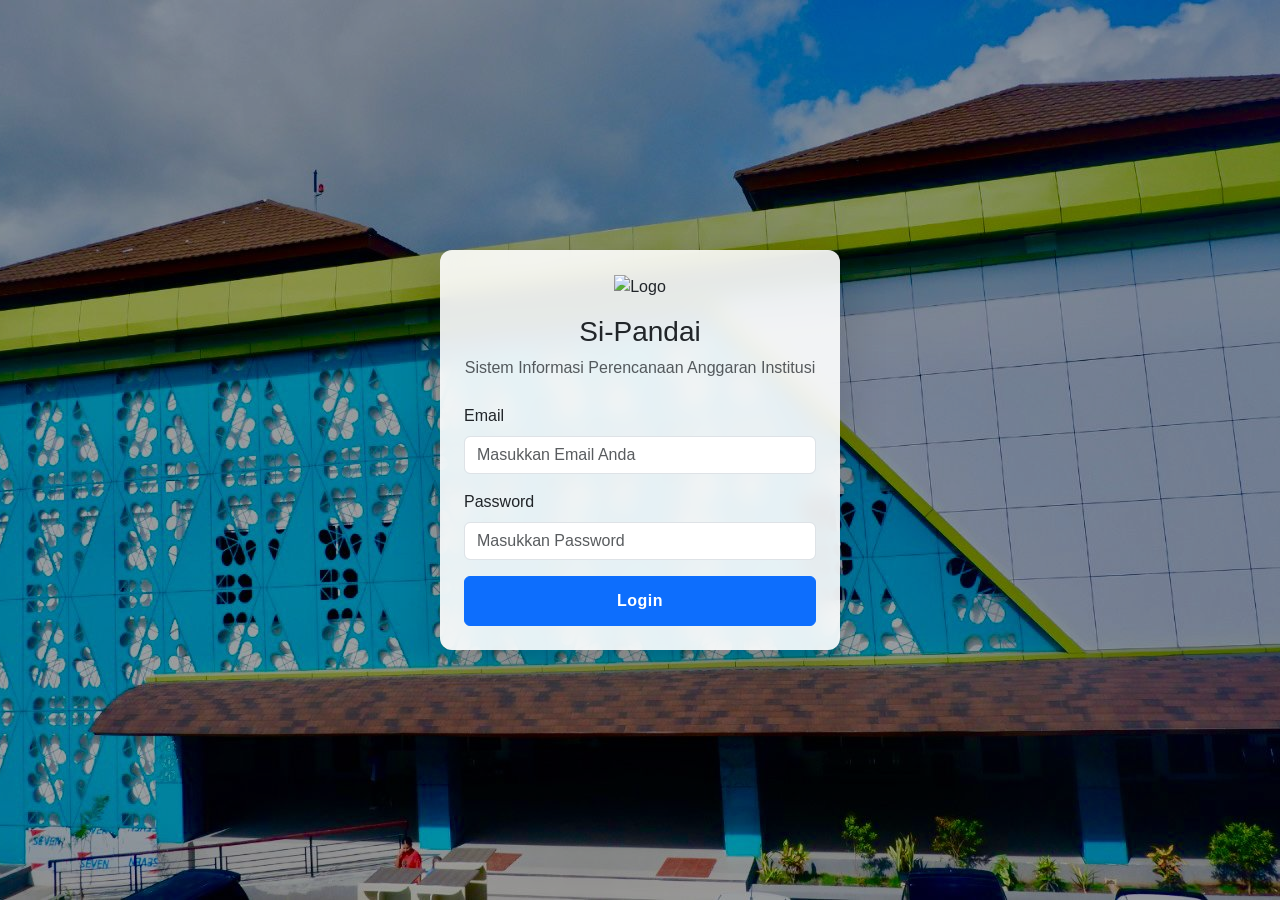
==== commit 60dd9314: "Update index.html" ====
--- a/index.html
+++ b/index.html
@@ -1,1232 +1,1236 @@
-<!DOCTYPE html>
-<html lang="id">
-<head>
-  <meta charset="UTF-8">
-  <meta name="viewport" content="width=device-width, initial-scale=1.0">
-  <title>Si-Pandai: Sistem Informasi Perencanaan Anggaran dan Keuangan</title>
-  
-  <link href="https://cdn.jsdelivr.net/npm/bootstrap@5.3.3/dist/css/bootstrap.min.css" rel="stylesheet">
-  <link href="https://cdn.jsdelivr.net/npm/bootstrap-icons@1.11.3/font/bootstrap-icons.css" rel="stylesheet">
-  <link rel="stylesheet" href="style.css">
-
-  <!-- FIREBASE SCRIPTS (KEPT) -->
-  <script src="https://www.gstatic.com/firebasejs/8.10.1/firebase-app.js"></script>
-  <script src="https://www.gstatic.com/firebasejs/8.10.1/firebase-auth.js"></script>
-  <script src="https://www.gstatic.com/firebasejs/8.10.1/firebase-firestore.js"></script>
-  
-  <!-- SUPABASE CLIENT SCRIPT (NEW) -->
-  <script src="https://cdn.jsdelivr.net/npm/@supabase/supabase-js@2"></script>
-  
-  <!-- OTHER LIBS -->
-  <script src="https://cdn.jsdelivr.net/npm/chart.js@4.4.2/dist/chart.umd.min.js"></script>
-  <script src="https://cdnjs.cloudflare.com/ajax/libs/xlsx/0.18.5/xlsx.full.min.js"></script>
-  <script src="https://cdnjs.cloudflare.com/ajax/libs/html2pdf.js/0.10.1/html2pdf.bundle.min.js"></script>
-</head>
-<body class="login-view">
-
-  <!-- Loading Overlay -->
-  <div id="loading-overlay">
-    <div class="spinner-border text-primary" role="status">
-      <span class="visually-hidden">Memuat...</span>
-    </div>
-    <span class="mt-2 text-white">Memuat Data...</span>
-  </div>
-  
-  <!-- Toast Container -->
-  <div class="toast-container position-fixed top-0 end-0 p-3"></div>
-
-  <!-- Login Page -->
-  <div id="login-page-wrapper">
-    <div class="card shadow-lg" style="width: 100%; max-width: 400px;">
-      <div class="card-body p-4">
-        <div class="text-center mb-4">
-          <img src="https://si-pandai.netlify.app/LOGO%20POLTEKKES%20KEMENKES%20KUPANG.png" alt="Logo" width="250">
-          <h3 class="mt-3">SI-PANDAI</h3>
-          <p class="text-muted">Sistem Informasi Perencanaan Anggaran</p>
-        </div>
-        <div class="mb-3">
-          <label for="input-user-id" class="form-label">Email</label>
-          <input type="email" class="form-control" id="input-user-id" placeholder="Masukkan Email Anda">
-        </div>
-        <div class="mb-3">
-          <label for="input-password" class="form-label">Password</label>
-          <input type="password" class="form-control" id="input-password" placeholder="Masukkan Password">
-        </div>
-        <div class="d-grid">
-          <button class="btn btn-primary" id="btn-login">Login</button>
-        </div>
-      </div>
-    </div>
-  </div>
-
-  <!-- Main App Area -->
-  <div id="app-area" style="display: none;">
-    <header class="app-header shadow-sm">
-      <div class="container-fluid d-flex justify-content-between align-items-center">
-        <h4 class="mb-0">
-          <img src="https://si-pandai.netlify.app/LOGO%20POLTEKKES%20KEMENKES%20KUPANG.png" alt="Logo" style="height: 35px; margin-right: 10px;">
-          SI-PANDAI
-        </h4>
-        <div class="d-flex align-items-center">
-            <div id="welcome" class="me-3 small"></div>
-
-            <div class="dropdown me-3" id="notification-bell">
-                <button class="btn btn-outline-secondary btn-sm position-relative" type="button" data-bs-toggle="dropdown" aria-expanded="false">
-                    <i class="bi bi-bell-fill"></i>
-                    <span id="notification-count" class="position-absolute top-0 start-100 translate-middle badge rounded-pill bg-danger" style="display: none;"></span>
-                </button>
-                <div class="dropdown-menu dropdown-menu-end" style="width: 350px;">
-                    <h6 class="dropdown-header">Notifikasi</h6>
-                    <div id="notification-items-container" class="list-group list-group-flush" style="max-height: 400px; overflow-y: auto;">
-                        <!-- Notifications will be rendered here -->
-                    </div>
-                </div>
-            </div>
-
-            <button class="btn btn-outline-danger btn-sm" id="btn-logout"><i class="bi bi-box-arrow-right"></i> Logout</button>
-        </div>
-      </div>
-    </header>
-
-    <div class="d-flex">
-      <nav class="app-sidebar">
-        <ul class="nav nav-pills flex-column">
-          <!-- Default active tab: Dashboard -->
-          <li class="nav-item"><a class="nav-link active" id="tab-dashboard-link" data-bs-toggle="tab" href="#tab-dashboard"><i class="bi bi-grid-1x2-fill"></i> Dashboard</a></li>
-          
-          <li class="nav-item" id="nav-item-ajuan-awal"><a class="nav-link" id="link-ajuan-awal" data-bs-toggle="tab" href="#tab-form-ajuan"><i class="bi bi-file-earmark-plus"></i> Buat Ajuan Awal</a></li>
-          <li class="nav-item" id="nav-item-ajuan-perubahan" style="display: none;"><a class="nav-link" id="link-ajuan-perubahan" data-bs-toggle="tab" href="#tab-form-ajuan"><i class="bi bi-pencil-square"></i> Buat Ajuan Perubahan</a></li>
-          
-          <li class="nav-item"><a class="nav-link" data-bs-toggle="tab" href="#tab-daftar-awal"><i class="bi bi-list-check"></i> Daftar Ajuan Awal</a></li>
-          <li class="nav-item" id="nav-item-daftar-perubahan" style="display: none;"><a class="nav-link" id="link-daftar-perubahan" data-bs-toggle="tab" href="#tab-daftar-perubahan"><i class="bi bi-list-check"></i> Daftar Ajuan Perubahan</a></li>
-
-          <li class="nav-item"><a class="nav-link" data-bs-toggle="tab" href="#tab-rpd-awal"><i class="bi bi-calendar2-event"></i> RPD Awal</a></li>
-          <li class="nav-item" id="nav-item-rpd-perubahan" style="display: none;"><a class="nav-link" id="link-rpd-perubahan" data-bs-toggle="tab" href="#tab-rpd-perubahan"><i class="bi bi-calendar2-event"></i> RPD Perubahan</a></li>
-
-          <li class="nav-item"><a class="nav-link" data-bs-toggle="tab" href="#tab-realisasi-awal"><i class="bi bi-graph-up-arrow"></i> Realisasi Awal</a></li>
-          <li class="nav-item" id="nav-item-realisasi-perubahan" style="display: none;"><a class="nav-link" id="link-realisasi-perubahan" data-bs-toggle="tab" href="#tab-realisasi-perubahan"><i class="bi bi-graph-up-arrow"></i> Realisasi Perubahan</a></li>
-          
-          <li class="nav-item">
-            <a class="nav-link" data-bs-toggle="tab" href="#tab-berita-acara">
-              <i class="bi bi-printer-fill"></i> Berita Acara
-            </a>
-          </li>
-
-          <li class="nav-item">
-            <a class="nav-link" data-bs-toggle="tab" href="#tab-matrix-semula-menjadi">
-                <i class="bi bi-table"></i> Matrix Semula – Menjadi
-            </a>
-          </li>
-  
-          <li class="nav-item" id="tab-pengaturan-akun-link" style="display: none;"><a class="nav-link" data-bs-toggle="tab" href="#tab-pengaturan-akun"><i class="bi bi-person-gear"></i> Pengaturan Akun</a></li>
-
-          <li class="nav-item mt-auto" id="tab-log-link" style="display: none;"><a class="nav-link" data-bs-toggle="tab" href="#tab-log"><i class="bi bi-card-list"></i> Log Aktivitas</a></li>
-          <li class="nav-item" id="tab-manage-link" style="display: none;"><a class="nav-link" data-bs-toggle="tab" href="#tab-manage"><i class="bi bi-gear-fill"></i> Pengaturan</a></li>
-          <li class="nav-item">
-  <a class="nav-link collapsed" data-bs-toggle="tab" data-bs-target="#tab-petunjuk" href="#" id="link-petunjuk">
-    <i class="bi bi-book-half"></i>
-    <span>Petunjuk Penggunaan</span>
-  </a>
-</li>
-        </ul>
-      </nav>
-
-      <main class="app-content">
-        <div class="tab-content">
-
-            <!-- TAB: Matrix Semula – Menjadi -->
-            <div class="tab-pane fade" id="tab-matrix-semula-menjadi">
-              <div class="d-flex justify-content-between align-items-center mb-3">
-                  <h4 id="matrixHeaderTitle"><i class="bi bi-table"></i> Matrix Semula – Menjadi</h4>
-                  <button class="btn btn-sm btn-outline-primary" id="btn-refresh-matrix">
-                      <i class="bi bi-arrow-clockwise"></i> Refresh
-                  </button>
-              </div>
-
-              <!-- Loader (WAJIB ADA sesuai script.js) -->
-              <div id="matrix-loading" style="display:none; text-align:center; padding:20px;">
-                  <div class="spinner-border text-primary"></div>
-                  <p class="mt-2">Memuat data Matrix...</p>
-              </div>
-
-              <!-- Tabel Matrix -->
-              <div class="table-responsive">
-                  <table class="table table-bordered table-striped mt-3">
-                      <thead class="table-light">
-                          <tr>
-                              <th>No</th>
-                              <th>ID Prodi</th>
-                              <th>Nama Ajuan</th>
-                              <th id="matrixHeaderSemula">Semula</th>
-                              <th id="matrixHeaderMenjadi">Menjadi</th>
-                              <th>Selisih</th>
-                          </tr>
-                      </thead>
-                      <tbody id="matrixBody"></tbody>
-                  </table>
-              </div>
-            </div>
-            
-            <!-- TAB: Dashboard (Marked as active tab content) -->
-            <div class="tab-pane fade show active" id="tab-dashboard">
-              <div class="d-flex justify-content-between align-items-center mb-3 flex-wrap gap-2">
-                  <h4><i class="bi bi-grid-1x2-fill"></i> Dashboard</h4>
-                  <div>
-                    <!-- TAMBAHKAN KODE INI: Filter Prodi khusus Dashboard (Hanya muncul untuk Pimpinan/Direktorat) -->
-      <select id="filterProdiDashboard" class="form-select form-select-sm d-inline-block me-2" style="width: auto; display:none;">
-          <option value="">-- Pilih Unit / Prodi --</option>
-      </select>
-      <!-- END TAMBAHAN -->
-                    <select id="filterTahunDashboard" class="form-select form-select-sm d-inline-block me-2" style="width: auto;"></select>
-                    <select id="filterTipeDashboard" class="form-select form-select-sm d-inline-block me-2" style="width: auto;">
-                      <option value="">Semua Tipe Ajuan</option>
-                      <option value="Awal">Ajuan Awal</option>
-                      <option value="Perubahan">Ajuan Perubahan</option>
-                    </select>
-                    <button class="btn btn-sm btn-outline-primary" id="btn-refresh-dashboard"><i class="bi bi-arrow-clockwise"></i> Refresh</button>
-                  </div>
-              </div>
-              <div id="dashboard-filter-info" class="alert alert-secondary small p-2 text-center" style="display: none;"></div>
-              <div id="global-announcement-area" class="alert alert-primary" style="display: none;">
-                  <h5 class="alert-heading"><i class="bi bi-megaphone-fill"></i> Pengumuman</h5>
-                  <p id="global-announcement-text" class="mb-0"></p>
-              </div>
-              <div id="dashboard-deadline-info" class="alert alert-info text-center small p-2" style="display: none;"></div>
-
-              <!-- Ringkasan Angka -->
-              <div class="row g-3 mb-4">
-                  <div class="col-xl-3 col-md-6" id="card-diajukan">
-                      <div class="card h-100 shadow-sm">
-                          <div class="card-body">
-                              <div class="d-flex justify-content-between align-items-center">
-                                  <div>
-                                      <h6 class="text-muted">Total Diajukan</h6>
-                                      <h4 class="fw-bold" id="dashboard-total-diajukan-total">Rp 0</h4>
-                                      <div id="dashboard-diajukan-breakdown" class="mt-2">
-                                          <div class="small text-primary">Awal: <strong id="dashboard-total-diajukan-awal">Rp 0</strong></div>
-                                          <div class="small text-secondary">Perubahan: <strong id="dashboard-total-diajukan-perubahan">Rp 0</strong></div>
-                                      </div>
-                                  </div>
-                                  <i class="bi bi-box-seam-fill fs-2 text-primary opacity-50"></i>
-                              </div>
-                          </div>
-                      </div>
-                  </div>
-                  <div class="col-xl-3 col-md-6" id="card-diterima">
-                       <div class="card h-100 shadow-sm">
-                          <div class="card-body">
-                              <div class="d-flex justify-content-between align-items-center">
-                                  <div>
-                                      <h6 class="text-muted">Total Diterima (Bersih)</h6>
-                                      <h4 class="fw-bold text-success" id="dashboard-total-diterima-total">Rp 0</h4>
-                                       <div id="dashboard-diterima-breakdown" class="mt-2">
-                                          <!-- content generated by JS -->
-                                      </div>
-                                  </div>
-                                  <i class="bi bi-check-circle-fill fs-2 text-success opacity-50"></i>
-                              </div>
-                          </div>
-                      </div>
-                  </div>
-                  <div class="col-xl-3 col-md-6" id="dashboard-total-pagu-card">
-                      <div class="card h-100 shadow-sm">
-                          <div class="card-body">
-                              <div class="d-flex justify-content-between align-items-center">
-                                  <div>
-                                      <h6 class="text-muted" id="dashboard-pagu-label">Pagu Anggaran</h6>
-                                      <h4 class="fw-bold text-info" id="dashboard-total-pagu-total">Rp 0</h4>
-                                      <div id="dashboard-pagu-breakdown" class="mt-2">
-                                          <div class="small text-info">Pagu Awal: <strong id="dashboard-total-pagu-awal">Rp 0</strong></div>
-                                          <div class="small text-dark">Pagu Final Diterima: <strong id="dashboard-total-pagu-perubahan">Rp 0</strong></div>
-                                      </div>
-                                  </div>
-                                  <i class="bi bi-cash-stack fs-2 text-info opacity-50"></i>
-                              </div>
-                          </div>
-                      </div>
-                  </div>
-                  <div class="col-xl-3 col-md-6" id="card-rpd-realisasi">
-                      <div class="card h-100 shadow-sm">
-                           <div class="card-body">
-                              <div class="d-flex justify-content-between align-items-center">
-                                  <div>
-                                      <h6 class="text-muted">RPD vs Realisasi</h6>
-                                      <div class="mb-2">
-                                          <span class="small">RPD:</span> <strong id="dashboard-total-rpd">Rp 0</strong>
-                                          <div id="dashboard-rpd-breakdown"></div>
-                                      </div>
-                                      <div>
-                                          <span class="small">Realisasi:</span> <strong id="dashboard-total-realisasi">Rp 0</strong>
-                                           <div id="dashboard-realisasi-breakdown"></div>
-                                      </div>
-                                  </div>
-                                  <div>
-                                      <h4 id="dashboard-persen-realisasi" class="fw-bold text-warning">0%</h4>
-                                  </div>
-                              </div>
-                              <div class="progress mt-2" style="height: 5px;">
-                                  <div id="dashboard-persen-realisasi-bar" class="progress-bar bg-warning" style="width: 0%;"></div>
-                              </div>
-                          </div>
-                      </div>
-                  </div>
-              </div>
-
-              <!-- Ringkasan Status Ajuan -->
-              <div class="row g-3 mb-4">
-                <div class="col"><div class="card card-status text-center"><div class="card-body"><h5 class="fw-bold" id="dashboard-count-menunggu">0</h5><small class="text-muted">Menunggu Review</small></div></div></div>
-                <div class="col"><div class="card card-status text-center"><div class="card-body"><h5 class="fw-bold text-success" id="dashboard-count-diterima">0</h5><small class="text-muted">Diterima</small></div></div></div>
-                <div class="col"><div class="card card-status text-center"><div class="card-body"><h5 class="fw-bold text-danger" id="dashboard-count-ditolak">0</h5><small class="text-muted">Ditolak</small></div></div></div>
-                <div class="col"><div class="card card-status text-center"><div class="card-body"><h5 class="fw-bold text-warning" id="dashboard-count-revisi">0</h5><small class="text-muted">Revisi</small></div></div></div>
-              </div>
-
-              <div id="direktorat-charts">
-                <div class="row g-3">
-                    <div class="col-12">
-                        <div class="card shadow-sm">
-                             <div class="card-header">
-                                <h5>Ringkasan Status Unit</h5>
-                            </div>
-                            <div class="card-body">
-                                <div class="row g-3" id="direktorat-status-cards-container">
-                                  <!-- Cards will be rendered here by JS -->
-                                </div>
-                            </div>
-                        </div>
-                    </div>
-                    <div class="col-12">
-                        <div class="card shadow-sm">
-                            <div class="card-header d-flex justify-content-between">
-                                <h5>Tabel Ringkasan Anggaran & Realisasi per Unit</h5>
-                                <button class="btn btn-sm btn-outline-success" id="btn-export-excel-direktorat-summary" title="Export ke Excel"><i class="bi bi-file-earmark-excel-fill"></i></button>
-                            </div>
-                            <div class="card-body" id="direktorat-summary-table-container">
-                                <!-- Table will be rendered here by JS -->
-                            </div>
-                        </div>
-                    </div>
-                </div>
-              </div>
-
-              <div class="card shadow-sm mt-3">
-                <div class="card-header d-flex justify-content-between align-items-center">
-                    <h5>Rekapan Realisasi per Unit (Filter)</h5>
-                </div>
-
-                <div class="card-body">
-                    <!-- FILTER -->
-                    <div class="row g-2 mb-3">
-                        <!-- NEW FILTER: Unit/Prodi -->
-                        <div class="col-md-3">
-                            <label class="form-label small">Filter Unit/Prodi</label>
-                            <select id="filterProdiRekapan" class="form-select form-select-sm">
-                                <option value="">Semua Unit</option>
-                            </select>
-                        </div>
-
-                        <!-- Filter Grub Belanja -->
-                        <div class="col-md-3">
-                            <label class="form-label small">Filter Grub Belanja</label>
-                            <select id="filterGrubBelanja" class="form-select form-select-sm">
-                                <option value="">Semua Grub Belanja</option>
-                            </select>
-                        </div>
-
-                        <!-- Filter Kelompok Belanja -->
-                        <div class="col-md-3">
-                            <label class="form-label small">Filter Kelompok Belanja</label>
-                            <select id="filterKelompokBelanja" class="form-select form-select-sm">
-                                <option value="">Semua Kelompok Belanja</option>
-                            </select>
-                        </div>
-
-                        <!-- Tombol Terapkan -->
-                        <div class="col-md-3 d-flex align-items-end">
-                            <button id="btn-apply-filter-rekapan" class="btn btn-primary w-100">
-                                Terapkan Filter
-                            </button>
-                        </div>
-                    </div>
-                    <!-- TABLE -->
-                    <div class="table-responsive">
-                        <table class="table table-bordered" id="tableRekapRealisasiUnit">
-                            <thead class="table-light">
-                                <tr>
-                                    <th>Unit / Prodi</th>
-                                    <th>Grub Belanja</th>
-                                    <th>Kelompok Belanja</th>
-                                    <th>Total Realisasi</th>
-                                    <th>Total RPD</th>
-                                    <th>Persentase</th>
-                                </tr>
-                            </thead>
-                            <tbody id="rekapRealisasiUnitBody">
-                            </tbody>
-                        </table>
-                    </div>
-                    <div class="row g-3">
-                        <div class="col-lg-9">
-                          <div class="card shadow-sm">
-                            <div class="card-header">Grafik RPD vs Realisasi per Bulan</div>
-                            <div class="card-body">
-                                <canvas id="chartRPDvsRealisasi"></canvas>
-                            </div>
-                          </div>
-                        </div>
-                        <div class="col-lg-3">
-                            <div class="card shadow-sm mb-3">
-                                <div class="card-header">Ringkasan per Triwulan</div>
-                                <div class="card-body" id="dashboard-triwulan-summaries"></div>
-                            </div>
-                             <div class="card shadow-sm">
-                                <div class="card-header">Ringkasan per Semester</div>
-                                <div class="card-body" id="dashboard-semester-summaries"></div>
-                            </div>
-                        </div>
-                      </div>
-                </div>
-              </div>
-            </div>
-
-
-            <!-- TAB: Form Ajuan -->
-            <div class="tab-pane fade" id="tab-form-ajuan">
-              <h4 id="ajuan-form-title"><i class="bi bi-file-earmark-plus"></i> Formulir Ajuan Awal</h4>
-              <div id="pagu-info-area" class="alert alert-light mt-3 p-3" style="display: none;"></div>
-              
-              <!-- Import Ajuan Massal Section -->
-              <div class="card shadow-sm mb-4 d-print-none">
-                  <div class="card-header"><i class="bi bi-file-earmark-arrow-up"></i> Import Ajuan Massal (Excel)</div>
-                  <div class="card-body">
-                      <p class="small text-muted">Gunakan template Excel untuk mengunggah banyak rincian sekaligus. Pastikan Anda berada di tahap Ajuan yang benar (Awal/Perubahan).</p>
-                      <div class="d-flex gap-3 align-items-center flex-wrap">
-                          <button class="btn btn-sm btn-outline-info" id="btn-download-ajuan-template">
-                              <i class="bi bi-file-earmark-excel-fill"></i> Unduh Template Import
-                          </button>
-                          <label for="input-upload-excel-ajuan" class="btn btn-sm btn-success">
-                              <i class="bi bi-upload"></i> Pilih File Excel (.xlsx/.xls/.csv)
-                          </label>
-                          <input type="file" id="input-upload-excel-ajuan" class="d-none" accept=".xlsx, .xls, .csv">
-                      </div>
-                  </div>
-              </div>
-              <!-- END Import Section -->
-
-              <div class="card shadow-sm">
-                  <div class="card-body">
-                      <div class="row g-3">
-                          <div class="col-md-6">
-                              <label for="judulKegiatan" class="form-label">Judul Kegiatan</label>
-                              <input type="text" class="form-control" id="judulKegiatan" placeholder="cth: Praktikum Keperawatan Medikal Bedah II">
-                          </div>
-                          <div class="col-md-6">
-                              <label for="selectGrub" class="form-label">Grub Belanja Utama</label>
-                              <select class="form-select" id="selectGrub"></select>
-                          </div>
-                          <hr>
-                          <h5 class="mt-4">Rincian Ajuan</h5>
-                          <div class="col-md-6">
-                              <label for="namaAjuan" class="form-label">Nama Ajuan / Rincian Belanja</label>
-                              <input type="text" class="form-control" id="namaAjuan" placeholder="cth: Pembelian Manekin Dewasa">
-                          </div>
-                          <div class="col-md-6">
-                              <label for="selectKelompok" class="form-label">Kelompok</label>
-                              <select class="form-select" id="selectKelompok"></select>
-                          </div>
-                          
-                          <!-- Inputs untuk perhitungan Jumlah x Harga Satuan -->
-                          <div class="col-md-3">
-                              <label for="jumlah" class="form-label">Jumlah</label>
-                              <input type="number" class="form-control" id="jumlah" min="0">
-                          </div>
-                          <div class="col-md-3">
-                              <label for="satuan" class="form-label">Satuan</label>
-                              <input type="text" class="form-control" id="satuan" placeholder="cth: unit, buah, paket">
-                          </div>
-                          <div class="col-md-3">
-                              <label for="hargaSatuan" class="form-label">Harga Satuan (Rp)</label>
-                              <input type="number" class="form-control" id="hargaSatuan" min="0">
-                          </div>
-                          <div class="col-md-3">
-                              <label for="total" class="form-label">Total (Rp)</label>
-                              <input type="text" class="form-control" id="total" readonly>
-                          </div>
-                          
-                          <div class="col-md-6">
-                              <label for="keterangan" class="form-label">Keterangan</label>
-                              <textarea class="form-control" id="keterangan" rows="1"></textarea>
-                          </div>
-                          <div class="col-md-3">
-                              <label for="selectRevisi" class="form-label">Status Revisi</label>
-                              <select id="selectRevisi" class="form-select">
-                                  <option value="Ajuan Baru" selected>Ajuan Baru</option>
-                                  <option value="Penambahan">Penambahan</option>
-                                  <option value="Pengurangan">Pengurangan</option>
-                                  <option value="Pergeseran">Pergeseran</option>
-                              </select>
-                          </div>
-                          <div class="col-md-3">
-                              <label for="dataDukung" class="form-label">Link Data Dukung</label>
-                              <input type="url" class="form-control" id="dataDukung" placeholder="https://">
-                          </div>
-                      </div>
-                      <div class="text-end mt-3">
-                          <button class="btn btn-primary" id="btn-add-to-staging"><i class="bi bi-plus-circle"></i> Tambah ke Daftar</button>
-                      </div>
-                  </div>
-              </div>
-
-              <div id="staging-area" class="mt-4" style="display: none;">
-                  <h5>Daftar Ajuan Sementara</h5>
-                  <div id="staging-summary" class="alert alert-info small"></div>
-                  <div id="staging-table-container" class="table-responsive"></div>
-                  <div class="text-end mt-2">
-                      <button class="btn btn-warning" id="btn-clear-staging"><i class="bi bi-x-circle"></i> Bersihkan Semua</button>
-                      <button class="btn btn-success" id="btn-submit-all-staged"><i class="bi bi-send-fill"></i> Kirim Semua Ajuan</button>
-                  </div>
-              </div>
-            </div>
-            
-            <!-- TAB: Daftar Ajuan Awal -->
-            <div class="tab-pane fade" id="tab-daftar-awal">
-              <div class="d-flex justify-content-between align-items-center mb-3 flex-wrap gap-2">
-                  <h4 id="daftar-awal-title"><i class="bi bi-list-check"></i> Daftar Ajuan Awal</h4>
-
-                  <!-- OPSI CETAK/PDF -->
-                  <div class="d-flex align-items-center gap-2 border p-2 rounded-2 bg-light d-print-none">
-                      <small class="text-muted">Opsi Cetak/PDF:</small>
-                      <select class="form-select form-select-sm" id="print-paper-size-tableajuanawal" style="width: auto;">
-                          <option value="A4" selected>A4</option>
-                          <option value="F4">Folio (F4)</option>
-                          <option value="Letter">Letter</option>
-                          <option value="Legal">Legal</option>
-                      </select>
-                      <select class="form-select form-select-sm" id="print-orientation-tableajuanawal" style="width: auto;">
-                          <option value="portrait">Portrait</option>
-                          <option value="landscape" selected>Landscape</option>
-                      </select>
-                  </div>
-                  <!-- BATAS OPSI CETAK/PDF -->
-                  
-                  <div class="btn-group d-print-none">
-                      <button class="btn btn-sm btn-outline-secondary" id="btn-print-awal" title="Cetak"><i class="bi bi-printer-fill"></i> Cetak</button>
-                      <button class="btn btn-sm btn-outline-primary" id="btn-export-pdf-awal" title="Simpan sebagai PDF"><i class="bi bi-file-earmark-pdf-fill"></i> PDF</button>
-                      <button class="btn btn-sm btn-outline-success" id="btn-export-excel-awal" title="Export ke Excel"><i class="bi bi-file-earmark-excel-fill"></i> Excel</button>
-                      <button class="btn btn-sm btn-outline-primary" id="btn-refresh-awal"><i class="bi bi-arrow-clockwise"></i> Refresh</button>
-                  </div>
-              </div>
-              <div class="filter-bar d-print-none">
-                <select id="filterStatusAwal" class="form-select"><option value="">Semua Status</option><option value="Menunggu Review">Menunggu Review</option><option value="Diterima">Diterima</option><option value="Ditolak">Ditolak</option><option value="Revisi">Revisi</option></select>
-                <select id="filterProdiAwal" class="form-select"></select>
-                <select id="filterGrubAwal" class="form-select"></select>
-                <select id="filterKelompokAwal" class="form-select"></select>
-              </div>
-              <div id="summary-display-awal" class="summary-bar"></div>
-              <div id="bulk-action-bar-awal" class="bulk-action-bar d-print-none" style="display: none;">
-                  <span><strong id="bulk-selected-count-awal">0</strong> item terpilih:</span>
-                  <button class="btn btn-sm btn-success" id="bulk-accept-awal"><i class="bi bi-check-lg"></i> Terima</button>
-                  <button class="btn btn-sm btn-danger" id="bulk-reject-awal"><i class="bi bi-x-lg"></i> Tolak</button>
-                  <button class="btn btn-sm btn-warning text-dark" id="bulk-revision-awal"><i class="bi bi-arrow-return-left"></i> Revisi</button>
-                  <button class="btn btn-sm btn-outline-secondary" id="bulk-block-awal"><i class="bi bi-lock-fill"></i> Blokir</button>
-                  <button class="btn btn-sm btn-outline-danger" id="bulk-delete-awal"><i class="bi bi-trash-fill"></i> Hapus</button>
-              </div>
-              <div id="tableAjuanAwal" class="table-responsive"></div>
-            </div>
-
-            <!-- TAB: Daftar Ajuan Perubahan -->
-            <div class="tab-pane fade" id="tab-daftar-perubahan">
-              <div class="d-flex justify-content-between align-items-center mb-3 flex-wrap gap-2">
-                  <h4 id="daftar-perubahan-title"><i class="bi bi-list-check"></i> Daftar Ajuan Perubahan</h4>
-
-                  <!-- OPSI CETAK/PDF -->
-                  <div class="d-flex align-items-center gap-2 border p-2 rounded-2 bg-light d-print-none">
-                      <small class="text-muted">Opsi Cetak/PDF:</small>
-                      <select class="form-select form-select-sm" id="print-paper-size-tableajuanperubahan" style="width: auto;">
-                          <option value="A4" selected>A4</option>
-                          <option value="F4">Folio (F4)</option>
-                          <option value="Letter">Letter</option>
-                          <option value="Legal">Legal</option>
-                      </select>
-                      <select class="form-select form-select-sm" id="print-orientation-tableajuanperubahan" style="width: auto;">
-                          <option value="portrait">Portrait</option>
-                          <option value="landscape" selected>Landscape</option>
-                      </select>
-                  </div>
-                  <!-- BATAS OPSI CETAK/PDF -->
-                  
-                  <div class="btn-group d-print-none">
-                      <button class="btn btn-sm btn-outline-secondary" id="btn-print-perubahan" title="Cetak"><i class="bi bi-printer-fill"></i> Cetak</button>
-                      <button class="btn btn-sm btn-outline-primary" id="btn-export-pdf-perubahan" title="Simpan sebagai PDF"><i class="bi bi-file-earmark-pdf-fill"></i> PDF</button>
-                      <button class="btn btn-sm btn-outline-success" id="btn-export-excel-perubahan" title="Export ke Excel"><i class="bi bi-file-earmark-excel-fill"></i> Excel</button>
-
-                      <button class="btn btn-sm btn-info" id="btn-copy-accepted">
-                          <i class="bi bi-files"></i> Pindahkan Ajuan Diterima
-                      </button>
-
-                      <!-- Hidden button untuk backend Generate Revisi -->
-                      <button class="btn btn-sm btn-outline-primary d-none" id="btn-pindahkan-ajuan-backend">
-                          <i class="bi bi-arrow-left-right"></i> BACKEND: Pindahkan
-                      </button>
-
-                      <button class="btn btn-sm btn-outline-primary" id="btn-refresh-perubahan">
-                          <i class="bi bi-arrow-clockwise"></i> Refresh
-                      </button>
-                  </div>
-              </div>
-              <div class="filter-bar d-print-none">
-                <select id="filterStatusPerubahan" class="form-select"><option value="">Semua Status</option><option value="Menunggu Review">Menunggu Review</option><option value="Diterima">Diterima</option><option value="Ditolak">Ditolak</option><option value="Revisi">Revisi</option></select>
-                <select id="filterProdiPerubahan" class="form-select"></select>
-                <select id="filterGrubPerubahan" class="form-select"></select>
-                <select id="filterKelompokPerubahan" class="form-select"></select>
-              </div>
-              <div id="summary-display-perubahan" class="summary-bar"></div>
-              <div id="bulk-action-bar-perubahan" class="bulk-action-bar d-print-none" style="display: none;">
-                  <span><strong id="bulk-selected-count-perubahan">0</strong> item terpilih:</span>
-                  <button class="btn btn-sm btn-success" id="bulk-accept-perubahan"><i class="bi bi-check-lg"></i> Terima</button>
-                  <button class="btn btn-sm btn-danger" id="bulk-reject-perubahan"><i class="bi bi-x-lg"></i> Tolak</button>
-                  <button class="btn btn-sm btn-warning text-dark" id="bulk-revision-perubahan"><i class="bi bi-arrow-return-left"></i> Revisi</button>
-                  <button class="btn btn-sm btn-outline-secondary" id="bulk-block-perubahan"><i class="bi bi-lock-fill"></i> Blokir</button>
-                  <button class="btn btn-sm btn-outline-danger" id="bulk-delete-perubahan"><i class="bi bi-trash-fill"></i> Hapus</button>
-              </div>
-              <div id="tableAjuanPerubahan" class="table-responsive"></div>
-            </div>
-            
-            <!-- TAB: RPD Awal -->
-            <div class="tab-pane fade" id="tab-rpd-awal">
-              <div class="d-flex justify-content-between align-items-center mb-3 flex-wrap gap-2">
-                  <h4 id="rpd-awal-title"><i class="bi bi-calendar2-event"></i> RPD Awal</h4>
-
-                  <!-- OPSI CETAK/PDF -->
-                  <div class="d-flex align-items-center gap-2 border p-2 rounded-2 bg-light d-print-none">
-                      <small class="text-muted">Opsi Cetak/PDF:</small>
-                      <select class="form-select form-select-sm" id="print-paper-size-rpdawal" style="width: auto;">
-                          <option value="A4" selected>A4</option>
-                          <option value="F4">Folio (F4)</option>
-                          <option value="Letter">Letter</option>
-                          <option value="Legal">Legal</option>
-                      </select>
-                      <select class="form-select form-select-sm" id="print-orientation-rpdawal" style="width: auto;">
-                          <option value="portrait">Portrait</option>
-                          <option value="landscape" selected>Landscape</option>
-                      </select>
-                  </div>
-                  <!-- BATAS OPSI CETAK/PDF -->
-                  
-                  <div class="d-flex align-items-center gap-2 d-print-none">
-                      <select id="filterProdiRPDAwal" class="form-select form-select-sm" style="width: auto;"></select>
-                      <div class="btn-group">
-                         <button class="btn btn-sm btn-outline-secondary" id="btn-print-rpd-awal" title="Cetak"><i class="bi bi-printer-fill"></i> Cetak</button>
-                         <button class="btn btn-sm btn-outline-primary" id="btn-export-pdf-rpd-awal" title="Simpan sebagai PDF"><i class="bi bi-file-earmark-pdf-fill"></i> PDF</button>
-                         <button class="btn btn-sm btn-outline-success" id="btn-export-excel-rpd-awal" title="Export ke Excel"><i class="bi bi-file-earmark-excel-fill"></i> Excel</button>
-                         <button class="btn btn-sm btn-outline-primary" id="btn-refresh-rpd-awal"><i class="bi bi-arrow-clockwise"></i> Refresh</button>
-                      </div>
-                  </div>
-              </div>
-              <div id="tableRPDAwal" class="table-responsive"></div>
-            </div>
-
-            <!-- TAB: RPD Perubahan -->
-            <div class="tab-pane fade" id="tab-rpd-perubahan">
-              <div class="d-flex justify-content-between align-items-center mb-3 flex-wrap gap-2">
-                  <h4 id="rpd-perubahan-title"><i class="bi bi-calendar2-event"></i> RPD Perubahan</h4>
-
-                  <!-- OPSI CETAK/PDF -->
-                  <div class="d-flex align-items-center gap-2 border p-2 rounded-2 bg-light d-print-none">
-                      <small class="text-muted">Opsi Cetak/PDF:</small>
-                      <select class="form-select form-select-sm" id="print-paper-size-rpdperubahan" style="width: auto;">
-                          <option value="A4" selected>A4</option>
-                          <option value="F4">Folio (F4)</option>
-                          <option value="Letter">Letter</option>
-                          <option value="Legal">Legal</option>
-                      </select>
-                      <select class="form-select form-select-sm" id="print-orientation-rpdperubahan" style="width: auto;">
-                          <option value="portrait">Portrait</option>
-                          <option value="landscape" selected>Landscape</option>
-                      </select>
-                  </div>
-                  <!-- BATAS OPSI CETAK/PDF -->
-                  
-                  <div class="d-flex align-items-center gap-2 d-print-none">
-                      <select id="filterProdiRPDPerubahan" class="form-select form-select-sm" style="width: auto;"></select>
-                      <div class="btn-group">
-                         <button class="btn btn-sm btn-outline-secondary" id="btn-print-rpd-perubahan" title="Cetak"><i class="bi bi-printer-fill"></i> Cetak</button>
-                         <button class="btn btn-sm btn-outline-primary" id="btn-export-pdf-rpd-perubahan" title="Simpan sebagai PDF"><i class="bi bi-file-earmark-pdf-fill"></i> PDF</button>
-                         <button class="btn btn-sm btn-outline-success" id="btn-export-excel-rpd-perubahan" title="Export ke Excel"><i class="bi bi-file-earmark-excel-fill"></i> Excel</button>
-                         <button class="btn btn-sm btn-outline-primary" id="btn-refresh-rpd-perubahan"><i class="bi bi-arrow-clockwise"></i> Refresh</button>
-                      </div>
-                  </div>
-              </div>
-              <div id="tableRPDPerubahan" class="table-responsive"></div>
-            </div>
-
-            <!-- TAB: Realisasi Awal -->
-            <div class="tab-pane fade" id="tab-realisasi-awal">
-               <div class="d-flex justify-content-between align-items-center mb-3 flex-wrap gap-2">
-                  <h4 id="realisasi-awal-title"><i class="bi bi-graph-up-arrow"></i> Realisasi Awal</h4>
-
-                  <!-- OPSI CETAK/PDF -->
-                  <div class="d-flex align-items-center gap-2 border p-2 rounded-2 bg-light d-print-none">
-                      <small class="text-muted">Opsi Cetak/PDF:</small>
-                      <select class="form-select form-select-sm" id="print-paper-size-realisasiawal" style="width: auto;">
-                          <option value="A4" selected>A4</option>
-                          <option value="F4">Folio (F4)</option>
-                          <option value="Letter">Letter</option>
-                          <option value="Legal">Legal</option>
-                      </select>
-                      <select class="form-select form-select-sm" id="print-orientation-realisasiawal" style="width: auto;">
-                          <option value="portrait">Portrait</option>
-                          <option value="landscape" selected>Landscape</option>
-                      </select>
-                  </div>
-                  <!-- BATAS OPSI CETAK/PDF -->
-                  
-                  <div class="d-flex align-items-center gap-2 d-print-none">
-                      <select id="filterProdiRealisasiAwal" class="form-select form-select-sm" style="width: auto;"></select>
-                      <div class="btn-group">
-                         <button class="btn btn-sm btn-outline-secondary" id="btn-print-realisasi-awal" title="Cetak"><i class="bi bi-printer-fill"></i> Cetak</button>
-                         <button class="btn btn-sm btn-outline-primary" id="btn-export-pdf-realisasi-awal" title="Simpan sebagai PDF"><i class="bi bi-file-earmark-pdf-fill"></i> PDF</button>
-                         <button class="btn btn-sm btn-outline-success" id="btn-export-excel-realisasi-awal" title="Export ke Excel"><i class="bi bi-file-earmark-excel-fill"></i> Excel</button>
-                         <button class="btn btn-sm btn-outline-primary" id="btn-refresh-realisasi-awal"><i class="bi bi-arrow-clockwise"></i> Refresh</button>
-                      </div>
-                  </div>
-              </div>
-              <div id="realisasi-summary-area-awal" class="mb-3"></div>
-              <div id="tableRealisasiAwal" class="table-responsive"></div>
-            </div>
-
-            <!-- TAB: Realisasi Perubahan -->
-            <div class="tab-pane fade" id="tab-realisasi-perubahan">
-              <div class="d-flex justify-content-between align-items-center mb-3 flex-wrap gap-2">
-                  <h4 id="realisasi-perubahan-title"><i class="bi bi-graph-up-arrow"></i> Realisasi Perubahan</h4>
-
-                  <!-- OPSI CETAK/PDF -->
-                  <div class="d-flex align-items-center gap-2 border p-2 rounded-2 bg-light d-print-none">
-                      <small class="text-muted">Opsi Cetak/PDF:</small>
-                      <select class="form-select form-select-sm" id="print-paper-size-realisasiperubahan" style="width: auto;">
-                          <option value="A4" selected>A4</option>
-                          <option value="F4">Folio (F4)</option>
-                          <option value="Letter">Letter</option>
-                          <option value="Legal">Legal</option>
-                      </select>
-                      <select class="form-select form-select-sm" id="print-orientation-realisasiperubahan" style="width: auto;">
-                          <option value="portrait">Portrait</option>
-                          <option value="landscape" selected>Landscape</option>
-                      </select>
-                  </div>
-                  <!-- BATAS OPSI CETAK/PDF -->
-                  
-                  <div class="d-flex align-items-center gap-2 d-print-none">
-                      <select id="filterProdiRealisasiPerubahan" class="form-select form-select-sm" style="width: auto;"></select>
-                       <div class="btn-group">
-                         <button class="btn btn-sm btn-outline-secondary" id="btn-print-realisasi-perubahan"><i class="bi bi-printer-fill"></i> Cetak</button>
-                         <button class="btn btn-sm btn-outline-primary" id="btn-export-pdf-realisasi-perubahan"><i class="bi bi-file-earmark-pdf-fill"></i> PDF</button>
-                         <button class="btn btn-sm btn-outline-success" id="btn-export-excel-realisasi-perubahan"><i class="bi bi-file-earmark-excel-fill"></i> Excel</button>
-                         <button class="btn btn-sm btn-outline-primary" id="btn-refresh-realisasi-perubahan"><i class="bi bi-arrow-clockwise"></i> Refresh</button>
-                      </div>
-                  </div>
-              </div>
-              <div id="realisasi-summary-area-perubahan" class="mb-3"></div>
-              <div id="tableRealisasiPerubahan" class="table-responsive"></div>
-            </div>
-            
-            <!-- TAB: Berita Acara -->
-            <div class="tab-pane fade" id="tab-berita-acara">
-              <div class="d-flex justify-content-between align-items-center mb-3 flex-wrap gap-2">
-                  <h4><i class="bi bi-printer-fill"></i> Pratinjau Berita Acara</h4>
-                   <div class="d-flex align-items-center gap-2 d-print-none">
-                      <div id="ba-filter-group-prodi">
-                         <select id="filterProdiBA" class="form-select form-select-sm" style="width: auto;"></select>
-                      </div>
-                      <select id="filterTipeBA" class="form-select form-select-sm" style="width: auto;">
-                          <option value="Awal">Ajuan Awal</option>
-                          <!-- Options for Perubahan will be dynamically updated by JS -->
-                      </select>
-                      <div class="btn-group">
-                         <button class="btn btn-sm btn-primary" id="btn-preview-ba"><i class="bi bi-eye-fill"></i> Tampilkan Pratinjau</button>
-                      </div>
-                  </div>
-              </div>
-              <div class="card shadow-sm d-print-none" id="ba-actions" style="display: none;">
-                  <div class="card-body d-flex justify-content-between">
-                       <div class="d-flex align-items-center gap-2">
-                          <small class="text-muted">Pengaturan PDF:</small>
-                          <select class="form-select form-select-sm" id="ba-paper-size" style="width: auto;">
-                              <option value="A4" selected>A4</option>
-                              <option value="F4">Folio (F4)</option>
-                              <option value="Letter">Letter</option>
-                              <option value="Legal">Legal</option>
-                          </select>
-                          <select class="form-select form-select-sm" id="ba-orientation" style="width: auto;">
-                              <option value="portrait" selected>Portrait</option>
-                              <option value="landscape">Landscape</option>
-                          </select>
-                      </div>
-                      <div class="btn-group">
-                          <button class="btn btn-sm btn-outline-secondary" id="btn-print-ba"><i class="bi bi-printer-fill"></i> Cetak</button>
-                          <button class="btn btn-sm btn-primary" id="btn-download-pdf-ba"><i class="bi bi-file-earmark-pdf-fill"></i> Unduh sebagai PDF</button>
-                      </div>
-                  </div>
-              </div>
-              <hr>
-              <div id="berita-acara-content" class="bg-white p-4">
-                <div class="text-center text-muted p-5">Silakan pilih filter di atas dan klik "Tampilkan Pratinjau" untuk memuat Berita Acara.</div>
-              </div>
-            </div>
-
-            <!-- TAB: Log Aktivitas -->
-            <div class="tab-pane fade" id="tab-log">
-                <div class="d-flex justify-content-between align-items-center mb-3 flex-wrap gap-2">
-                  <h4><i class="bi bi-card-list"></i> Log Aktivitas Pengguna</h4>
-                  <button class="btn btn-sm btn-danger" id="btn-clear-log">
-    <i class="bi bi-trash"></i> Bersihkan Log
-</button>
-
-                  <!-- OPSI CETAK/PDF -->
-                  <div class="d-flex align-items-center gap-2 border p-2 rounded-2 bg-light d-print-none">
-                      <small class="text-muted">Opsi Cetak/PDF:</small>
-                      <select class="form-select form-select-sm" id="print-paper-size-tablelogaktivitas" style="width: auto;">
-                          <option value="A4" selected>A4</option>
-                          <option value="F4">Folio (F4)</option>
-                          <option value="Letter">Letter</option>
-                          <option value="Legal">Legal</option>
-                      </select>
-                      <select class="form-select form-select-sm" id="print-orientation-tablelogaktivitas" style="width: auto;">
-                          <option value="portrait" selected>Portrait</option>
-                          <option value="landscape">Landscape</option>
-                      </select>
-                  </div>
-                  <!-- BATAS OPSI CETAK/PDF -->
-
-                  <div class="btn-group d-print-none">
-                      <button class="btn btn-sm btn-outline-secondary" id="btn-print-log" title="Cetak"><i class="bi bi-printer-fill"></i> Cetak</button>
-                      <button class="btn btn-sm btn-outline-success" id="btn-export-excel-log" title="Export ke Excel"><i class="bi bi-file-earmark-excel-fill"></i> Excel</button>
-                      <button class="btn btn-sm btn-outline-primary" id="btn-refresh-log"><i class="bi bi-arrow-clockwise"></i> Refresh</button>
-                  </div>
-              </div>
-               <div class="filter-bar d-print-none">
-                  <select id="filterLogUser" class="form-select"></select>
-                  <input type="date" id="filterLogDateStart" class="form-control" title="Tanggal Mulai">
-                  <input type="date" id="filterLogDateEnd" class="form-control" title="Tanggal Akhir">
-                  <button class="btn btn-primary btn-sm" id="btn-filter-log"><i class="bi bi-funnel-fill"></i> Filter</button>
-               </div>
-               <div id="tableLogAktivitas" class="table-responsive mt-3"></div>
-               <div id="log-pagination-controls" class="d-print-none"></div>
-            </div>
-
-            <!-- TAB: Pengaturan (Direktorat) -->
-            <div class="tab-pane fade" id="tab-manage">
-              <h4><i class="bi bi-gear-fill"></i> Pengaturan Aplikasi</h4>
-              <div class="row g-4">
-                
-                <!-- Pengguna -->
-                <div class="col-md-6">
-                  <div class="card h-100 shadow-sm">
-                    <div class="card-header d-flex justify-content-between align-items-center">
-                      <span>Manajemen Pengguna (Unit)</span>
-                      <button class="btn btn-sm btn-success" id="btn-open-add-user-modal"><i class="bi bi-person-plus-fill"></i> Tambah</button>
-                    </div>
-                    <div class="card-body">
-                      <div id="listProdi" class="mb-3" style="max-height: 400px; overflow-y: auto;">
-                           <!-- Data Pengguna ditampilkan di sini -->
-                      </div>
-                      
-                      <hr>
-                      <h5 class="mt-4"><i class="bi bi-file-earmark-spreadsheet"></i> Import User via CSV</h5>
-                      <div class="mb-2">
-                        <small class="text-muted">
-                          Format kolom CSV:
-                          <strong>Email, Password, Nama_Prodi, ID_Prodi, Role, Pagu_Anggaran</strong>
-                        </small>
-                      </div>
-                      <div class="d-flex gap-2 mb-3">
-                        <input 
-                          type="file" 
-                          id="input-upload-user-csv" 
-                          class="form-control" 
-                          accept=".csv"
-                        >
-                        <button 
-                          id="btn-preview-user-csv" 
-                          class="btn btn-secondary"
-                        >
-                          <i class="bi bi-eye"></i> Preview
-                        </button>
-                        <button 
-                          id="btn-upload-user-csv" 
-                          class="btn btn-success"
-                          disabled
-                        >
-                          <i class="bi bi-cloud-upload"></i> Upload
-                        </button>
-                      </div>
-                      <div id="user-csv-preview" class="mt-3"></div>
-                      
-                    </div>
-                  </div>
-                </div>
-
-                <!-- Grub Belanja -->
-                <div class="col-md-6">
-                   <div class="card h-100 shadow-sm">
-                      <div class="card-header">Manajemen Grub Belanja Utama</div>
-                      <div class="card-body">
-                          <!-- Form Tambah/Edit -->
-                          <div class="row g-2 mb-3">
-                              <div class="col-3">
-                                  <input type="text" id="mg_ID" class="form-control form-control-sm" placeholder="ID (A, B...)">
-                              </div>
-                              <div class="col-7">
-                                  <input type="text" id="mg_Nama" class="form-control form-control-sm" placeholder="Nama Grub (Ex: Persiapan)">
-                              </div>
-                              <div class="col-2">
-                                  <button class="btn btn-sm btn-success w-100" id="btn-save-grub-belanja"><i class="bi bi-save"></i></button>
-                              </div>
-                          </div>
-                          <hr>
-                          <!-- List Data -->
-                          <div id="listGrubBelanja" style="max-height: 250px; overflow-y: auto;">
-                              <div class="text-center text-muted small">Memuat data...</div>
-                          </div>
-                          <div class="d-flex gap-2 mt-3">
-                              <button class="btn btn-sm btn-outline-success" id="btn-new-grub-belanja" title="Kosongkan Form"><i class="bi bi-plus-circle"></i> Baru</button>
-                              <button class="btn btn-sm btn-outline-success" id="btn-download-template-grub" title="Unduh template Excel untuk import massal"><i class="bi bi-file-earmark-excel-fill"></i> Template</button>
-                              <label for="input-upload-excel-grub" class="btn btn-sm btn-outline-info">
-                                  <i class="bi bi-upload"></i> Import Excel
-                              </label>
-                              <input type="file" id="input-upload-excel-grub" class="d-none" accept=".xlsx, .xls">
-                          </div>
-                      </div>
-                  </div>
-                </div>
-
-                <!-- Kelompok -->
-                <div class="col-md-6">
-                   <div class="card h-100 shadow-sm">
-                     <div class="card-header">Manajemen Kelompok Belanja</div>
-                     <div class="card-body">
-                        <div id="listKelompok" class="mb-3" style="max-height: 250px; overflow-y: auto;"></div>
-                        <hr>
-                        <h6>Tambah / Edit Kelompok</h6>
-                        <div class="row g-2">
-                            <div class="col-md-6"><input type="text" class="form-control form-control-sm" id="mk_ID" placeholder="ID Kelompok (cth: 52.01.01)"></div>
-                            <div class="col-md-6"><input type="text" class="form-control form-control-sm" id="mk_Nama" placeholder="Nama Kelompok"></div>
-                        </div>
-                        <button class="btn btn-primary btn-sm mt-2" id="btn-save-kelompok">Simpan Kelompok</button>
-                        <button class="btn btn-sm btn-outline-success mt-2" id="btn-download-template-kelompok" title="Unduh template Excel untuk import massal"><i class="bi bi-file-earmark-excel-fill"></i> Template</button>
-                        <label for="input-upload-excel-kelompok" class="btn btn-sm btn-outline-info mt-2">
-                            <i class="bi bi-upload"></i> Import Excel
-                        </label>
-                        <input type="file" id="input-upload-excel-kelompok" class="d-none" accept=".xlsx, .xls">
-                     </div>
-                   </div>
-                </div>
-                
-                <!-- Pengaturan Aplikasi (Global Settings) -->
-                <div class="col-md-6">
-                  <div class="card h-100 shadow-sm">
-                    <div class="card-header">Pengaturan Aplikasi</div>
-                    <div class="card-body">
-                        <div class="mb-3">
-                            <label for="setting-status-awal" class="form-label">Status Ajuan Awal</label>
-                            <select id="setting-status-awal" class="form-select">
-                                <option value="Dibuka">Dibuka</option>
-                                <option value="Ditutup" selected>Ditutup</option>
-                            </select>
-                        </div>
-                        <div class="mb-3">
-                            <label for="setting-batas-tanggal" class="form-label">Batas Tanggal Pengajuan Awal</label>
-                            <input type="date" class="form-control" id="setting-batas-tanggal">
-                        </div>
-                        <div class="mb-3">
-                            <label for="setting-status-perubahan" class="form-label">Status Ajuan Perubahan</label>
-                            <select id="setting-status-perubahan" class="form-select">
-                                <option value="Dibuka">Dibuka</option>
-                                <option value="Ditutup" selected>Ditutup</option>
-                            </select>
-                        </div>
-                        <!-- BATAS TANGGAL PERUBAHAN -->
-                        <div class="mb-3">
-                            <label for="setting-batas-tanggal-perubahan" class="form-label">Batas Tanggal Pengajuan Perubahan</label>
-                            <input type="date" class="form-control" id="setting-batas-tanggal-perubahan">
-                        </div>
-                        <!-- END BATAS TANGGAL PERUBAHAN -->
-                        <div class="mb-3">
-                             <label for="setting-tahap-perubahan" class="form-label">Tahap Perubahan Aktif Saat Ini</label>
-                             <input type="number" class="form-control" id="setting-tahap-perubahan" value="1" min="1">
-                             <small class="text-muted">Masukkan angka tahap (cth: 1 untuk Perubahan 1).</small>
-                        </div>
-                        <button class="btn btn-primary" id="btn-save-settings">Simpan Pengaturan</button>
-                    </div>
-                  </div>
-                </div>
-                
-                <!-- Pengumuman -->
-                <div class="col-md-6">
-                  <div class="card h-100 shadow-sm">
-                    <div class="card-header">Pengumuman Global</div>
-                    <div class="card-body">
-                        <div class="form-check mb-2">
-                            <input class="form-check-input" type="checkbox" id="setting-pengumuman-aktif">
-                            <label class="form-check-label" for="setting-pengumuman-aktif">Aktifkan Pengumuman</label>
-                        </div>
-                        <div class="mb-3">
-                            <label for="setting-pengumuman-teks" class="form-label">Teks Pengumuman</label>
-                            <textarea id="setting-pengumuman-teks" class="form-control" rows="4"></textarea>
-                        </div>
-                        <button class="btn btn-primary" id="btn-save-settings">Simpan Pengaturan</button>
-                    </div>
-                  </div>
-                </div>
-                
-                <!-- Pengaturan Berita Acara -->
-                <div class="col-md-6">
-                   <div class="card h-100 shadow-sm">
-                     <div class="card-header">Pengaturan Default Berita Acara</div>
-                     <div class="card-body">
-                        <p class="small text-muted">Pengaturan ini digunakan sebagai fallback jika Unit belum mengatur penandatangan sendiri.</p>
-                        <h6>Penandatangan Kiri (Default: Unit/Jurusan)</h6>
-                        <div class="row g-2 mb-3">
-                            <div class="col-md-6"><input type="text" class="form-control form-control-sm" id="setting-ttd-kiri-jabatan" placeholder="Jabatan"></div>
-                            <div class="col-md-6"><input type="text" class="form-control form-control-sm" id="setting-ttd-kiri-nama" placeholder="Nama Lengkap & Gelar"></div>
-                        </div>
-                        <h6>Penandatangan Kanan (Default: Direktorat)</h6>
-                        <div class="row g-2 mb-3">
-                            <div class="col-md-6"><input type="text" class="form-control form-control-sm" id="setting-ttd-kanan-jabatan" placeholder="Jabatan"></div>
-                            <div class="col-md-6"><input type="text" class="form-control form-control-sm" id="setting-ttd-kanan-nama" placeholder="Nama Lengkap & Gelar"></div>
-                        </div>
-                        <button class="btn btn-primary btn-sm" id="btn-save-ba-settings">Simpan Pengaturan BA</button>
-                     </div>
-                   </div>
-                </div>
-              </div>
-            </div>
-            
-            <!-- TAB: Pengaturan Akun (Prodi) -->
-            <div class="tab-pane fade" id="tab-pengaturan-akun">
-              <h4><i class="bi bi-person-gear"></i> Pengaturan Akun</h4>
-              <div class="row">
-                  <div class="col-md-6">
-                      <div class="card shadow-sm">
-                          <div class="card-header">Pengaturan Tanda Tangan Berita Acara</div>
-                          <div class="card-body">
-                              <p class="small text-muted">Informasi ini akan digunakan pada kolom penandatangan kiri (Unit/Jurusan) di Berita Acara.</p>
-                               <div class="mb-3">
-                                  <label for="input-ttd-jabatan" class="form-label">Jabatan Penandatangan</label>
-                                  <input type="text" class="form-control" id="input-ttd-jabatan" placeholder="Contoh: Ketua Jurusan Keperawatan">
-                               </div>
-                               <div class="mb-3">
-                                  <label for="input-ttd-nama" class="form-label">Nama Lengkap & Gelar Penandatangan</label>
-                                  <input type="text" class="form-control" id="input-ttd-nama" placeholder="Contoh: Nama Lengkap, S.Kep., Ns., M.Kep.">
-                               </div>
-                               <button class="btn btn-primary" id="btn-save-ttd-settings">Simpan Pengaturan</button>
-                          </div>
-                      </div>
-                  </div>
-              </div>
-            </div>
-            <!-- TAB PETUNJUK PENGGUNAAN -->
-<div class="tab-pane fade" id="tab-petunjuk" role="tabpanel">
-  <div class="pagetitle">
-    <h1>Petunjuk Penggunaan Aplikasi</h1>
-    <nav>
-      <ol class="breadcrumb">
-        <li class="breadcrumb-item"><a href="#">Home</a></li>
-        <li class="breadcrumb-item active">Panduan</li>
-      </ol>
-    </nav>
-  </div>
-
-  <section class="section">
-    <div class="row">
-      <div class="col-lg-12">
-        <div class="card">
-          <div class="card-body pt-4">
-            <!-- Konten akan diisi otomatis oleh JavaScript berdasarkan Role -->
-            <div id="petunjuk-content-area"></div>
-          </div>
-        </div>
-      </div>
-    </div>
-  </section>
-</div>
-            
-        </div>
-      </main>
-    </div>
-  </div>
-
-  <!-- MODALS -->
-  
-  <!-- User Management Modal -->
-  <div class="modal fade" id="userModal" tabindex="-1">
-    <div class="modal-dialog">
-        <div class="modal-content">
-            <div class="modal-header">
-                <h5 class="modal-title" id="userModalTitle">Tambah/Edit Pengguna</h5>
-                <button type="button" class="btn-close" data-bs-dismiss="modal"></button>
-            </div>
-            <div class="modal-body">
-                <div id="user-uid-group" class="mb-3" style="display: none;">
-                    <label for="edit_user_uid" class="form-label">UID Pengguna (Hanya Edit)</label>
-                    <input type="text" class="form-control" id="edit_user_uid" readonly>
-                </div>
-                
-                <div class="mb-3">
-                    <label for="edit_user_id" class="form-label">ID Unit (Wajib)</label>
-                    <input type="text" class="form-control" id="edit_user_id" placeholder="Ex: KEP">
-                </div>
-                <div class="mb-3">
-                    <label for="edit_user_nama" class="form-label">Nama Unit (Wajib)</label>
-                    <input type="text" class="form-control" id="edit_user_nama">
-                </div>
-                <div class="mb-3">
-                    <label for="edit_user_email" class="form-label">Email (Wajib)</label>
-                    <input type="email" class="form-control" id="edit_user_email" placeholder="Email untuk Login">
-                </div>
-
-                <div id="user-password-group" class="mb-3">
-                    <label for="edit_user_password" class="form-label">Password (Min 6 karakter)</label>
-                    <input type="password" class="form-control" id="edit_user_password" placeholder="Hanya diisi saat menambah pengguna baru">
-                </div>
-                
-                <div class="mb-3">
-    <label for="edit_user_role" class="form-label">Role (Wajib)</label>
-    <select id="edit_user_role" class="form-select">
-        <option value="prodi">prodi</option>
-        <option value="direktorat">direktorat</option>
-        <!-- TAMBAHKAN BARIS INI -->
-        <option value="pimpinan">pimpinan</option>
-    </select>
-</div>
-                <div id="edit-ttd-settings-group" style="display: none;">
-                    <p class="small text-muted mb-1 mt-2">Pengaturan Tanda Tangan Berita Acara (khusus Unit)</p>
-                    <div class="mb-3">
-                        <label for="edit_user_ttd_jabatan" class="form-label">Jabatan Penandatangan</label>
-                        <input type="text" class="form-control" id="edit_user_ttd_jabatan" placeholder="Contoh: Ketua Jurusan Keperawatan">
-                    </div>
-                    <div class="mb-3">
-                        <label for="edit_user_ttd_nama" class="form-label">Nama Penandatangan</label>
-                        <input type="text" class="form-control" id="edit_user_ttd_nama" placeholder="Contoh: Nama Lengkap, S.Kep., Ns., M.Kep.">
-                    </div>
-                </div>
-            </div>
-            <div class="modal-footer">
-                <button type="button" class="btn btn-secondary" data-bs-dismiss="modal">Batal</button>
-                <button type="button" class="btn btn-success" id="btn-update-user" style="display: none;">Simpan Perubahan</button>
-                <button type="button" class="btn btn-primary" id="btn-add-user" style="display: none;">Tambah Pengguna</button>
-            </div>
-        </div>
-    </div>
-  </div>
-
-  <!-- Edit Ajuan Modal -->
-  <div class="modal fade" id="editAjuanModal" tabindex="-1">
-    <div class="modal-dialog modal-lg">
-      <div class="modal-content">
-        <div class="modal-header">
-          <h5 class="modal-title">Edit Ajuan - ID: <span id="editModalAjuanId"></span></h5>
-          <button type="button" class="btn-close" data-bs-dismiss="modal"></button>
-        </div>
-        <div class="modal-body">
-            <input type="hidden" id="edit-id-ajuan">
-            <input type="hidden" id="edit-tipeAjuan">
-            <div class="row g-3">
-              <div class="col-md-6"><label for="edit-judulKegiatan" class="form-label">Judul Kegiatan</label><input type="text" class="form-control" id="edit-judulKegiatan"></div>
-              <div class="col-md-6"><label for="edit-selectGrub" class="form-label">Grub Belanja Utama</label><select class="form-select" id="edit-selectGrub"></select></div>
-              <hr><h6 class="mt-3">Rincian Ajuan</h6>
-              <div class="col-md-6"><label for="edit-namaAjuan" class="form-label">Nama Ajuan</label><input type="text" class="form-control" id="edit-namaAjuan"></div>
-              <div class="col-md-6"><label for="edit-selectKelompok" class="form-label">Kelompok</label><select class="form-select" id="edit-selectKelompok"></select></div>
-              
-              <!-- Inputs untuk perhitungan Jumlah x Harga Satuan -->
-              <div class="col-md-3"><label for="edit-jumlah" class="form-label">Jumlah</label><input type="number" class="form-control" id="edit-jumlah" min="0"></div>
-              <div class="col-md-3"><label for="edit-satuan" class="form-label">Satuan</label><input type="text" class="form-control" id="edit-satuan"></div>
-              <div class="col-md-3"><label for="edit-hargaSatuan" class="form-label">Harga Satuan</label><input type="number" class="form-control" id="edit-hargaSatuan" min="0"></div>
-              <div class="col-md-3"><label for="edit-total" class="form-label">Total</label><input type="text" class="form-control" id="edit-total" readonly></div>
-              <!-- END PENTING -->
-
-              <div class="col-md-6"><label for="edit-keterangan" class="form-label">Keterangan</label><textarea class="form-control" id="edit-keterangan" rows="1"></textarea></div>
-              <div class="col-md-3"><label for="edit-selectRevisi" class="form-label">Status Revisi</label><select id="edit-selectRevisi" class="form-select"><option value="Ajuan Baru">Ajuan Baru</option><option value="Penambahan">Penambahan</option><option value="Pengurangan">Pengurangan</option><option value="Pergeseran">Pergeseran</option></select></div>
-              <div class="col-md-3"><label for="edit-dataDukung" class="form-label">Link Data Dukung</label><input type="url" class="form-control" id="edit-dataDukung"></div>
-            </div>
-        </div>
-        <div class="modal-footer">
-          <button type="button" class="btn btn-secondary" data-bs-dismiss="modal">Batal</button>
-          <button type="button" class="btn btn-primary" id="btn-update-ajuan">Simpan Perubahan</button>
-        </div>
-      </div>
-    </div>
-  </div>
-
-  <!-- Review Ajuan Modal -->
-  <div class="modal fade" id="reviewAjuanModal" tabindex="-1">
-    <div class="modal-dialog">
-        <div class="modal-content">
-            <div class="modal-header">
-                <h5 class="modal-title">Review Ajuan - ID: <span id="reviewModalAjuanId"></span></h5>
-                <button type="button" class="btn-close" data-bs-dismiss="modal"></button>
-            </div>
-            <div class="modal-body">
-                <input type="hidden" id="review-id-ajuan">
-                <input type="hidden" id="review-action">
-                <input type="hidden" id="review-old-status">
-                <p>Anda akan mengubah status ajuan menjadi: <strong id="review-action-text"></strong></p>
-                <div id="review-target-info" class="alert alert-info small" style="display: none;"></div>
-                <div class="mb-3">
-                    <label for="review-catatan" class="form-label">Catatan Reviewer (Opsional)</label>
-                    <textarea class="form-control" id="review-catatan" rows="3"></textarea>
-                </div>
-            </div>
-            <div class="modal-footer">
-                <button type="button" class="btn btn-secondary" data-bs-dismiss="modal">Batal</button>
-                <button type="button" class="btn btn-primary" id="btn-submit-review">Kirim Review</button>
-            </div>
-        </div>
-    </div>
-  </div>
-
-  <!-- Komentar Modal -->
-  <div class="modal fade" id="komentarModal" tabindex="-1">
-    <div class="modal-dialog modal-dialog-centered">
-        <div class="modal-content">
-            <div class="modal-header">
-                <h5 class="modal-title">Diskusi Ajuan - <span id="komentarModalAjuanId"></span></h5>
-                <button type="button" class="btn-close" data-bs-dismiss="modal"></button>
-            </div>
-            <div class="modal-body">
-                <p class="small text-muted mb-2">Ajuan: <strong id="komentarModalAjuanNama"></strong></p>
-                <div id="komentar-list" class="komentar-container mb-3"></div>
-                <input type="hidden" id="komentar-id-ajuan">
-                <div class="input-group">
-                    <input type="text" id="komentar-input" class="form-control" placeholder="Tulis komentar...">
-                    <button class="btn btn-primary" id="btn-submit-komentar"><i class="bi bi-send-fill"></i></button>
-                </div>
-            </div>
-        </div>
-    </div>
-  </div>
-
-  <!-- History Modal -->
-  <div class="modal fade" id="historyModal" tabindex="-1">
-      <div class="modal-dialog modal-dialog-scrollable">
-          <div class="modal-content">
-              <div class="modal-header">
-                  <h5 class="modal-title">Riwayat Perubahan - ID: <span id="historyModalAjuanId"></span></h5>
-                  <button type="button" class="btn-close" data-bs-dismiss="modal"></button>
-              </div>
-              <div class="modal-body">
-                  <p class="small text-muted">Ajuan: <strong id="historyModalAjuanNama"></strong></p>
-                  <div id="history-log-list"></div>
-              </div>
-          </div>
-      </div>
-  </div>
-
-  <script src="https://cdn.jsdelivr.net/npm/bootstrap@5.3.3/dist/js/bootstrap.bundle.min.js"></script>
-  
-  <!-- 1. LOAD CONFIGURATION FIRST -->
-  <script src="config.js"></script> 
-
-  <!-- 2. THEN LOAD MAIN SCRIPT -->
-  <script src="script.js"></script> 
-</body>
-</html>
+<!DOCTYPE html>
+<html lang="id">
+<head>
+  <meta charset="UTF-8">
+  <meta name="viewport" content="width=device-width, initial-scale=1.0">
+  <title>Si-Pandai: Sistem Informasi Perencanaan Anggaran Institusi</title>
+  
+  <link href="https://cdn.jsdelivr.net/npm/bootstrap@5.3.3/dist/css/bootstrap.min.css" rel="stylesheet">
+  <link href="https://cdn.jsdelivr.net/npm/bootstrap-icons@1.11.3/font/bootstrap-icons.css" rel="stylesheet">
+  <link rel="stylesheet" href="style.css">
+
+  <!-- FIREBASE SCRIPTS (KEPT) -->
+  <script src="https://www.gstatic.com/firebasejs/8.10.1/firebase-app.js"></script>
+  <script src="https://www.gstatic.com/firebasejs/8.10.1/firebase-auth.js"></script>
+  <script src="https://www.gstatic.com/firebasejs/8.10.1/firebase-firestore.js"></script>
+  
+  <!-- SUPABASE CLIENT SCRIPT (NEW) -->
+  <script src="https://cdn.jsdelivr.net/npm/@supabase/supabase-js@2"></script>
+  
+  <!-- OTHER LIBS -->
+  <script src="https://cdn.jsdelivr.net/npm/chart.js@4.4.2/dist/chart.umd.min.js"></script>
+  <script src="https://cdnjs.cloudflare.com/ajax/libs/xlsx/0.18.5/xlsx.full.min.js"></script>
+  <script src="https://cdnjs.cloudflare.com/ajax/libs/html2pdf.js/0.10.1/html2pdf.bundle.min.js"></script>
+</head>
+<body class="login-view">
+
+  <!-- Loading Overlay -->
+  <div id="loading-overlay">
+    <div class="spinner-border text-primary" role="status">
+      <span class="visually-hidden">Memuat...</span>
+    </div>
+    <span class="mt-2 text-white">Memuat Data...</span>
+  </div>
+  
+  <!-- Toast Container -->
+  <div class="toast-container position-fixed top-0 end-0 p-3"></div>
+
+  <!-- Login Page -->
+  <div id="login-page-wrapper">
+    <div class="card shadow-lg" style="width: 100%; max-width: 400px;">
+      <div class="card-body p-4">
+        <div class="text-center mb-4">
+          <img src="https://si-pandai.netlify.app/LOGO%20POLTEKKES%20KEMENKES%20KUPANG.png" alt="Logo" width="250">
+          <h3 class="mt-3">Si-Pandai</h3>
+          <p class="text-muted">Sistem Informasi Perencanaan Anggaran Institusi</p>
+        </div>
+        <div class="mb-3">
+          <label for="input-user-id" class="form-label">Email</label>
+          <input type="email" class="form-control" id="input-user-id" placeholder="Masukkan Email Anda">
+        </div>
+        <div class="mb-3">
+          <label for="input-password" class="form-label">Password</label>
+          <input type="password" class="form-control" id="input-password" placeholder="Masukkan Password">
+        </div>
+        <div class="d-grid">
+          <button class="btn btn-primary" id="btn-login">Login</button>
+        </div>
+      </div>
+    </div>
+  </div>
+
+  <!-- Main App Area -->
+  <div id="app-area" style="display: none;">
+    <header class="app-header shadow-sm">
+      <div class="container-fluid d-flex justify-content-between align-items-center">
+        <h4 class="mb-0">
+          <img src="https://si-pandai.netlify.app/LOGO%20POLTEKKES%20KEMENKES%20KUPANG.png" alt="Logo" style="height: 35px; margin-right: 10px;">
+          Si-Pandai
+        </h4>
+        <div class="d-flex align-items-center">
+            <button id="mobile-menu-toggle" class="btn btn-outline-secondary d-md-none" type="button">
+                <i class="bi bi-list"></i>
+            </button>
+            <div id="welcome" class="me-3 small"></div>
+
+            <div class="dropdown me-3" id="notification-bell">
+                <button class="btn btn-outline-secondary btn-sm position-relative" type="button" data-bs-toggle="dropdown" aria-expanded="false">
+                    <i class="bi bi-bell-fill"></i>
+                    <span id="notification-count" class="position-absolute top-0 start-100 translate-middle badge rounded-pill bg-danger" style="display: none;"></span>
+                </button>
+                <div class="dropdown-menu dropdown-menu-end" style="width: 350px;">
+                    <h6 class="dropdown-header">Notifikasi</h6>
+                    <div id="notification-items-container" class="list-group list-group-flush" style="max-height: 400px; overflow-y: auto;">
+                        <!-- Notifications will be rendered here -->
+                    </div>
+                </div>
+            </div>
+
+            <button class="btn btn-outline-danger btn-sm" id="btn-logout"><i class="bi bi-box-arrow-right"></i> Logout</button>
+        </div>
+      </div>
+    </header>
+
+    <div class="d-flex">
+      <nav class="app-sidebar">
+        <ul class="nav nav-pills flex-column">
+          <!-- Default active tab: Dashboard -->
+          <li class="nav-item"><a class="nav-link active" id="tab-dashboard-link" data-bs-toggle="tab" href="#tab-dashboard"><i class="bi bi-grid-1x2-fill"></i> Dashboard</a></li>
+          
+          <li class="nav-item" id="nav-item-ajuan-awal"><a class="nav-link" id="link-ajuan-awal" data-bs-toggle="tab" href="#tab-form-ajuan"><i class="bi bi-file-earmark-plus"></i> Buat Ajuan Awal</a></li>
+          <li class="nav-item" id="nav-item-ajuan-perubahan" style="display: none;"><a class="nav-link" id="link-ajuan-perubahan" data-bs-toggle="tab" href="#tab-form-ajuan"><i class="bi bi-pencil-square"></i> Buat Ajuan Perubahan</a></li>
+          
+          <li class="nav-item"><a class="nav-link" data-bs-toggle="tab" href="#tab-daftar-awal"><i class="bi bi-list-check"></i> Daftar Ajuan Awal</a></li>
+          <li class="nav-item" id="nav-item-daftar-perubahan" style="display: none;"><a class="nav-link" id="link-daftar-perubahan" data-bs-toggle="tab" href="#tab-daftar-perubahan"><i class="bi bi-list-check"></i> Daftar Ajuan Perubahan</a></li>
+
+          <li class="nav-item"><a class="nav-link" data-bs-toggle="tab" href="#tab-rpd-awal"><i class="bi bi-calendar2-event"></i> RPD Awal</a></li>
+          <li class="nav-item" id="nav-item-rpd-perubahan" style="display: none;"><a class="nav-link" id="link-rpd-perubahan" data-bs-toggle="tab" href="#tab-rpd-perubahan"><i class="bi bi-calendar2-event"></i> RPD Perubahan</a></li>
+
+          <li class="nav-item"><a class="nav-link" data-bs-toggle="tab" href="#tab-realisasi-awal"><i class="bi bi-graph-up-arrow"></i> Realisasi Awal</a></li>
+          <li class="nav-item" id="nav-item-realisasi-perubahan" style="display: none;"><a class="nav-link" id="link-realisasi-perubahan" data-bs-toggle="tab" href="#tab-realisasi-perubahan"><i class="bi bi-graph-up-arrow"></i> Realisasi Perubahan</a></li>
+          
+          <li class="nav-item">
+            <a class="nav-link" data-bs-toggle="tab" href="#tab-berita-acara">
+              <i class="bi bi-printer-fill"></i> Berita Acara
+            </a>
+          </li>
+
+          <li class="nav-item">
+            <a class="nav-link" data-bs-toggle="tab" href="#tab-matrix-semula-menjadi">
+                <i class="bi bi-table"></i> Matrix Semula – Menjadi
+            </a>
+          </li>
+  
+          <li class="nav-item" id="tab-pengaturan-akun-link" style="display: none;"><a class="nav-link" data-bs-toggle="tab" href="#tab-pengaturan-akun"><i class="bi bi-person-gear"></i> Pengaturan Akun</a></li>
+
+          <li class="nav-item mt-auto" id="tab-log-link" style="display: none;"><a class="nav-link" data-bs-toggle="tab" href="#tab-log"><i class="bi bi-card-list"></i> Log Aktivitas</a></li>
+          <li class="nav-item" id="tab-manage-link" style="display: none;"><a class="nav-link" data-bs-toggle="tab" href="#tab-manage"><i class="bi bi-gear-fill"></i> Pengaturan</a></li>
+          <li class="nav-item">
+  <a class="nav-link collapsed" data-bs-toggle="tab" data-bs-target="#tab-petunjuk" href="#" id="link-petunjuk">
+    <i class="bi bi-book-half"></i>
+    <span>Petunjuk Penggunaan</span>
+  </a>
+</li>
+        </ul>
+      </nav>
+
+      <main class="app-content">
+        <div class="tab-content">
+
+            <!-- TAB: Matrix Semula – Menjadi -->
+            <div class="tab-pane fade" id="tab-matrix-semula-menjadi">
+              <div class="d-flex justify-content-between align-items-center mb-3">
+                  <h4 id="matrixHeaderTitle"><i class="bi bi-table"></i> Matrix Semula – Menjadi</h4>
+                  <button class="btn btn-sm btn-outline-primary" id="btn-refresh-matrix">
+                      <i class="bi bi-arrow-clockwise"></i> Refresh
+                  </button>
+              </div>
+
+              <!-- Loader (WAJIB ADA sesuai script.js) -->
+              <div id="matrix-loading" style="display:none; text-align:center; padding:20px;">
+                  <div class="spinner-border text-primary"></div>
+                  <p class="mt-2">Memuat data Matrix...</p>
+              </div>
+
+              <!-- Tabel Matrix -->
+              <div class="table-responsive">
+                  <table class="table table-bordered table-striped mt-3">
+                      <thead class="table-light">
+                          <tr>
+                              <th>No</th>
+                              <th>ID Prodi</th>
+                              <th>Nama Ajuan</th>
+                              <th id="matrixHeaderSemula">Semula</th>
+                              <th id="matrixHeaderMenjadi">Menjadi</th>
+                              <th>Selisih</th>
+                          </tr>
+                      </thead>
+                      <tbody id="matrixBody"></tbody>
+                  </table>
+              </div>
+            </div>
+            
+            <!-- TAB: Dashboard (Marked as active tab content) -->
+            <div class="tab-pane fade show active" id="tab-dashboard">
+              <div class="d-flex justify-content-between align-items-center mb-3 flex-wrap gap-2">
+                  <h4><i class="bi bi-grid-1x2-fill"></i> Dashboard</h4>
+                  <div>
+                    <!-- TAMBAHKAN KODE INI: Filter Prodi khusus Dashboard (Hanya muncul untuk Pimpinan/Direktorat) -->
+      <select id="filterProdiDashboard" class="form-select form-select-sm d-inline-block me-2" style="width: auto; display:none;">
+          <option value="">-- Pilih Unit / Prodi --</option>
+      </select>
+      <!-- END TAMBAHAN -->
+                    <select id="filterTahunDashboard" class="form-select form-select-sm d-inline-block me-2" style="width: auto;"></select>
+                    <select id="filterTipeDashboard" class="form-select form-select-sm d-inline-block me-2" style="width: auto;">
+                      <option value="">Semua Tipe Ajuan</option>
+                      <option value="Awal">Ajuan Awal</option>
+                      <option value="Perubahan">Ajuan Revisi</option>
+                    </select>
+                    <button class="btn btn-sm btn-outline-primary" id="btn-refresh-dashboard"><i class="bi bi-arrow-clockwise"></i> Refresh</button>
+                  </div>
+              </div>
+              <div id="dashboard-filter-info" class="alert alert-secondary small p-2 text-center" style="display: none;"></div>
+              <div id="global-announcement-area" class="alert alert-primary" style="display: none;">
+                  <h5 class="alert-heading"><i class="bi bi-megaphone-fill"></i> Pengumuman</h5>
+                  <p id="global-announcement-text" class="mb-0"></p>
+              </div>
+              <div id="dashboard-deadline-info" class="alert alert-info text-center small p-2" style="display: none;"></div>
+
+              <!-- Ringkasan Angka -->
+              <div class="row g-3 mb-4">
+                  <div class="col-xl-3 col-md-6" id="card-diajukan">
+                      <div class="card h-100 shadow-sm">
+                          <div class="card-body">
+                              <div class="d-flex justify-content-between align-items-center">
+                                  <div>
+                                      <h6 class="text-muted">Total Diajukan</h6>
+                                      <h4 class="fw-bold" id="dashboard-total-diajukan-total">Rp 0</h4>
+                                      <div id="dashboard-diajukan-breakdown" class="mt-2">
+                                          <div class="small text-primary">Awal: <strong id="dashboard-total-diajukan-awal">Rp 0</strong></div>
+                                          <div class="small text-secondary">Perubahan: <strong id="dashboard-total-diajukan-perubahan">Rp 0</strong></div>
+                                      </div>
+                                  </div>
+                                  <i class="bi bi-box-seam-fill fs-2 text-primary opacity-50"></i>
+                              </div>
+                          </div>
+                      </div>
+                  </div>
+                  <div class="col-xl-3 col-md-6" id="card-diterima">
+                       <div class="card h-100 shadow-sm">
+                          <div class="card-body">
+                              <div class="d-flex justify-content-between align-items-center">
+                                  <div>
+                                      <h6 class="text-muted">Total Diterima (Bersih)</h6>
+                                      <h4 class="fw-bold text-success" id="dashboard-total-diterima-total">Rp 0</h4>
+                                       <div id="dashboard-diterima-breakdown" class="mt-2">
+                                          <!-- content generated by JS -->
+                                      </div>
+                                  </div>
+                                  <i class="bi bi-check-circle-fill fs-2 text-success opacity-50"></i>
+                              </div>
+                          </div>
+                      </div>
+                  </div>
+                  <div class="col-xl-3 col-md-6" id="dashboard-total-pagu-card">
+                      <div class="card h-100 shadow-sm">
+                          <div class="card-body">
+                              <div class="d-flex justify-content-between align-items-center">
+                                  <div>
+                                      <h6 class="text-muted" id="dashboard-pagu-label">Pagu Anggaran</h6>
+                                      <h4 class="fw-bold text-info" id="dashboard-total-pagu-total">Rp 0</h4>
+                                      <div id="dashboard-pagu-breakdown" class="mt-2">
+                                          <div class="small text-info">Pagu Awal: <strong id="dashboard-total-pagu-awal">Rp 0</strong></div>
+                                          <div class="small text-dark">Pagu Final Diterima: <strong id="dashboard-total-pagu-perubahan">Rp 0</strong></div>
+                                      </div>
+                                  </div>
+                                  <i class="bi bi-cash-stack fs-2 text-info opacity-50"></i>
+                              </div>
+                          </div>
+                      </div>
+                  </div>
+                  <div class="col-xl-3 col-md-6" id="card-rpd-realisasi">
+                      <div class="card h-100 shadow-sm">
+                           <div class="card-body">
+                              <div class="d-flex justify-content-between align-items-center">
+                                  <div>
+                                      <h6 class="text-muted">RPD vs Realisasi</h6>
+                                      <div class="mb-2">
+                                          <span class="small">RPD:</span> <strong id="dashboard-total-rpd">Rp 0</strong>
+                                          <div id="dashboard-rpd-breakdown"></div>
+                                      </div>
+                                      <div>
+                                          <span class="small">Realisasi:</span> <strong id="dashboard-total-realisasi">Rp 0</strong>
+                                           <div id="dashboard-realisasi-breakdown"></div>
+                                      </div>
+                                  </div>
+                                  <div>
+                                      <h4 id="dashboard-persen-realisasi" class="fw-bold text-warning">0%</h4>
+                                  </div>
+                              </div>
+                              <div class="progress mt-2" style="height: 5px;">
+                                  <div id="dashboard-persen-realisasi-bar" class="progress-bar bg-warning" style="width: 0%;"></div>
+                              </div>
+                          </div>
+                      </div>
+                  </div>
+              </div>
+
+              <!-- Ringkasan Status Ajuan -->
+              <div class="row g-3 mb-4">
+                <div class="col"><div class="card card-status text-center"><div class="card-body"><h5 class="fw-bold" id="dashboard-count-menunggu">0</h5><small class="text-muted">Menunggu Review</small></div></div></div>
+                <div class="col"><div class="card card-status text-center"><div class="card-body"><h5 class="fw-bold text-success" id="dashboard-count-diterima">0</h5><small class="text-muted">Diterima</small></div></div></div>
+                <div class="col"><div class="card card-status text-center"><div class="card-body"><h5 class="fw-bold text-danger" id="dashboard-count-ditolak">0</h5><small class="text-muted">Ditolak</small></div></div></div>
+                <div class="col"><div class="card card-status text-center"><div class="card-body"><h5 class="fw-bold text-warning" id="dashboard-count-revisi">0</h5><small class="text-muted">Revisi</small></div></div></div>
+              </div>
+
+              <div id="direktorat-charts">
+                <div class="row g-3">
+                    <div class="col-12">
+                        <div class="card shadow-sm">
+                             <div class="card-header">
+                                <h5>Ringkasan Status Unit</h5>
+                            </div>
+                            <div class="card-body">
+                                <div class="row g-3" id="direktorat-status-cards-container">
+                                  <!-- Cards will be rendered here by JS -->
+                                </div>
+                            </div>
+                        </div>
+                    </div>
+                    <div class="col-12">
+                        <div class="card shadow-sm">
+                            <div class="card-header d-flex justify-content-between">
+                                <h5>Tabel Ringkasan Anggaran & Realisasi per Unit</h5>
+                                <button class="btn btn-sm btn-outline-success" id="btn-export-excel-direktorat-summary" title="Export ke Excel"><i class="bi bi-file-earmark-excel-fill"></i></button>
+                            </div>
+                            <div class="card-body" id="direktorat-summary-table-container">
+                                <!-- Table will be rendered here by JS -->
+                            </div>
+                        </div>
+                    </div>
+                </div>
+              </div>
+
+              <div class="card shadow-sm mt-3">
+                <div class="card-header d-flex justify-content-between align-items-center">
+                    <h5>Rekapan Realisasi per Unit (Filter)</h5>
+                </div>
+
+                <div class="card-body">
+                    <!-- FILTER -->
+                    <div class="row g-2 mb-3">
+                        <!-- NEW FILTER: Unit/Prodi -->
+                        <div class="col-md-3">
+                            <label class="form-label small">Filter Unit/Prodi</label>
+                            <select id="filterProdiRekapan" class="form-select form-select-sm">
+                                <option value="">Semua Unit</option>
+                            </select>
+                        </div>
+
+                        <!-- Filter Grub Belanja -->
+                        <div class="col-md-3">
+                            <label class="form-label small">Filter Grub Belanja</label>
+                            <select id="filterGrubBelanja" class="form-select form-select-sm">
+                                <option value="">Semua Grub Belanja</option>
+                            </select>
+                        </div>
+
+                        <!-- Filter Kelompok Belanja -->
+                        <div class="col-md-3">
+                            <label class="form-label small">Filter Kelompok Belanja</label>
+                            <select id="filterKelompokBelanja" class="form-select form-select-sm">
+                                <option value="">Semua Kelompok Belanja</option>
+                            </select>
+                        </div>
+
+                        <!-- Tombol Terapkan -->
+                        <div class="col-md-3 d-flex align-items-end">
+                            <button id="btn-apply-filter-rekapan" class="btn btn-primary w-100">
+                                Terapkan Filter
+                            </button>
+                        </div>
+                    </div>
+                    <!-- TABLE -->
+                    <div class="table-responsive">
+                        <table class="table table-bordered" id="tableRekapRealisasiUnit">
+                            <thead class="table-light">
+                                <tr>
+                                    <th>Unit / Prodi</th>
+                                    <th>Grub Belanja</th>
+                                    <th>Kelompok Belanja</th>
+                                    <th>Total Realisasi</th>
+                                    <th>Total RPD</th>
+                                    <th>Persentase</th>
+                                </tr>
+                            </thead>
+                            <tbody id="rekapRealisasiUnitBody">
+                            </tbody>
+                        </table>
+                    </div>
+                    <div class="row g-3">
+                        <div class="col-lg-9">
+                          <div class="card shadow-sm">
+                            <div class="card-header">Grafik RPD vs Realisasi per Bulan</div>
+                            <div class="card-body">
+                                <canvas id="chartRPDvsRealisasi"></canvas>
+                            </div>
+                          </div>
+                        </div>
+                        <div class="col-lg-3">
+                            <div class="card shadow-sm mb-3">
+                                <div class="card-header">Ringkasan per Triwulan</div>
+                                <div class="card-body" id="dashboard-triwulan-summaries"></div>
+                            </div>
+                             <div class="card shadow-sm">
+                                <div class="card-header">Ringkasan per Semester</div>
+                                <div class="card-body" id="dashboard-semester-summaries"></div>
+                            </div>
+                        </div>
+                      </div>
+                </div>
+              </div>
+            </div>
+
+
+            <!-- TAB: Form Ajuan -->
+            <div class="tab-pane fade" id="tab-form-ajuan">
+              <h4 id="ajuan-form-title"><i class="bi bi-file-earmark-plus"></i> Formulir Ajuan Awal</h4>
+              <div id="pagu-info-area" class="alert alert-light mt-3 p-3" style="display: none;"></div>
+              
+              <!-- Import Ajuan Massal Section -->
+              <div class="card shadow-sm mb-4 d-print-none">
+                  <div class="card-header"><i class="bi bi-file-earmark-arrow-up"></i> Import Ajuan Massal (Excel)</div>
+                  <div class="card-body">
+                      <p class="small text-muted">Gunakan template Excel untuk mengunggah banyak rincian sekaligus. Pastikan Anda berada di tahap Ajuan yang benar (Awal/Perubahan).</p>
+                      <div class="d-flex gap-3 align-items-center flex-wrap">
+                          <button class="btn btn-sm btn-outline-info" id="btn-download-ajuan-template">
+                              <i class="bi bi-file-earmark-excel-fill"></i> Unduh Template Import
+                          </button>
+                          <label for="input-upload-excel-ajuan" class="btn btn-sm btn-success">
+                              <i class="bi bi-upload"></i> Pilih File Excel (.xlsx/.xls/.csv)
+                          </label>
+                          <input type="file" id="input-upload-excel-ajuan" class="d-none" accept=".xlsx, .xls, .csv">
+                      </div>
+                  </div>
+              </div>
+              <!-- END Import Section -->
+
+              <div class="card shadow-sm">
+                  <div class="card-body">
+                      <div class="row g-3">
+                          <div class="col-md-6">
+                              <label for="judulKegiatan" class="form-label">Judul Kegiatan</label>
+                              <input type="text" class="form-control" id="judulKegiatan" placeholder="cth: Praktikum Keperawatan Medikal Bedah II">
+                          </div>
+                          <div class="col-md-6">
+                              <label for="selectGrub" class="form-label">Grub Belanja Utama</label>
+                              <select class="form-select" id="selectGrub"></select>
+                          </div>
+                          <hr>
+                          <h5 class="mt-4">Rincian Ajuan</h5>
+                          <div class="col-md-6">
+                              <label for="namaAjuan" class="form-label">Nama Ajuan / Rincian Belanja</label>
+                              <input type="text" class="form-control" id="namaAjuan" placeholder="cth: Pembelian Manekin Dewasa">
+                          </div>
+                          <div class="col-md-6">
+                              <label for="selectKelompok" class="form-label">Kelompok</label>
+                              <select class="form-select" id="selectKelompok"></select>
+                          </div>
+                          
+                          <!-- Inputs untuk perhitungan Jumlah x Harga Satuan -->
+                          <div class="col-md-3">
+                              <label for="jumlah" class="form-label">Jumlah</label>
+                              <input type="number" class="form-control" id="jumlah" min="0">
+                          </div>
+                          <div class="col-md-3">
+                              <label for="satuan" class="form-label">Satuan</label>
+                              <input type="text" class="form-control" id="satuan" placeholder="cth: unit, buah, paket">
+                          </div>
+                          <div class="col-md-3">
+                              <label for="hargaSatuan" class="form-label">Harga Satuan (Rp)</label>
+                              <input type="number" class="form-control" id="hargaSatuan" min="0">
+                          </div>
+                          <div class="col-md-3">
+                              <label for="total" class="form-label">Total (Rp)</label>
+                              <input type="text" class="form-control" id="total" readonly>
+                          </div>
+                          
+                          <div class="col-md-6">
+                              <label for="keterangan" class="form-label">Keterangan</label>
+                              <textarea class="form-control" id="keterangan" rows="1"></textarea>
+                          </div>
+                          <div class="col-md-3">
+                              <label for="selectRevisi" class="form-label">Status Revisi</label>
+                              <select id="selectRevisi" class="form-select">
+                                  <option value="Ajuan Baru" selected>Ajuan Baru</option>
+                                  <option value="Penambahan">Penambahan</option>
+                                  <option value="Pengurangan">Pengurangan</option>
+                                  <option value="Pergeseran">Pergeseran</option>
+                              </select>
+                          </div>
+                          <div class="col-md-3">
+                              <label for="dataDukung" class="form-label">Link Data Dukung</label>
+                              <input type="url" class="form-control" id="dataDukung" placeholder="https://">
+                          </div>
+                      </div>
+                      <div class="text-end mt-3">
+                          <button class="btn btn-primary" id="btn-add-to-staging"><i class="bi bi-plus-circle"></i> Tambah ke Daftar</button>
+                      </div>
+                  </div>
+              </div>
+
+              <div id="staging-area" class="mt-4" style="display: none;">
+                  <h5>Daftar Ajuan Sementara</h5>
+                  <div id="staging-summary" class="alert alert-info small"></div>
+                  <div id="staging-table-container" class="table-responsive"></div>
+                  <div class="text-end mt-2">
+                      <button class="btn btn-warning" id="btn-clear-staging"><i class="bi bi-x-circle"></i> Bersihkan Semua</button>
+                      <button class="btn btn-success" id="btn-submit-all-staged"><i class="bi bi-send-fill"></i> Kirim Semua Ajuan</button>
+                  </div>
+              </div>
+            </div>
+            
+            <!-- TAB: Daftar Ajuan Awal -->
+            <div class="tab-pane fade" id="tab-daftar-awal">
+              <div class="d-flex justify-content-between align-items-center mb-3 flex-wrap gap-2">
+                  <h4 id="daftar-awal-title"><i class="bi bi-list-check"></i> Daftar Ajuan Awal</h4>
+
+                  <!-- OPSI CETAK/PDF -->
+                  <div class="d-flex align-items-center gap-2 border p-2 rounded-2 bg-light d-print-none">
+                      <small class="text-muted">Opsi Cetak/PDF:</small>
+                      <select class="form-select form-select-sm" id="print-paper-size-tableajuanawal" style="width: auto;">
+                          <option value="A4" selected>A4</option>
+                          <option value="F4">Folio (F4)</option>
+                          <option value="Letter">Letter</option>
+                          <option value="Legal">Legal</option>
+                      </select>
+                      <select class="form-select form-select-sm" id="print-orientation-tableajuanawal" style="width: auto;">
+                          <option value="portrait">Portrait</option>
+                          <option value="landscape" selected>Landscape</option>
+                      </select>
+                  </div>
+                  <!-- BATAS OPSI CETAK/PDF -->
+                  
+                  <div class="btn-group d-print-none">
+                      <button class="btn btn-sm btn-outline-secondary" id="btn-print-awal" title="Cetak"><i class="bi bi-printer-fill"></i> Cetak</button>
+                      <button class="btn btn-sm btn-outline-primary" id="btn-export-pdf-awal" title="Simpan sebagai PDF"><i class="bi bi-file-earmark-pdf-fill"></i> PDF</button>
+                      <button class="btn btn-sm btn-outline-success" id="btn-export-excel-awal" title="Export ke Excel"><i class="bi bi-file-earmark-excel-fill"></i> Excel</button>
+                      <button class="btn btn-sm btn-outline-primary" id="btn-refresh-awal"><i class="bi bi-arrow-clockwise"></i> Refresh</button>
+                  </div>
+              </div>
+              <div class="filter-bar d-print-none">
+                <select id="filterStatusAwal" class="form-select"><option value="">Semua Status</option><option value="Menunggu Review">Menunggu Review</option><option value="Diterima">Diterima</option><option value="Ditolak">Ditolak</option><option value="Revisi">Revisi</option></select>
+                <select id="filterProdiAwal" class="form-select"></select>
+                <select id="filterGrubAwal" class="form-select"></select>
+                <select id="filterKelompokAwal" class="form-select"></select>
+              </div>
+              <div id="summary-display-awal" class="summary-bar"></div>
+              <div id="bulk-action-bar-awal" class="bulk-action-bar d-print-none" style="display: none;">
+                  <span><strong id="bulk-selected-count-awal">0</strong> item terpilih:</span>
+                  <button class="btn btn-sm btn-success" id="bulk-accept-awal"><i class="bi bi-check-lg"></i> Terima</button>
+                  <button class="btn btn-sm btn-danger" id="bulk-reject-awal"><i class="bi bi-x-lg"></i> Tolak</button>
+                  <button class="btn btn-sm btn-warning text-dark" id="bulk-revision-awal"><i class="bi bi-arrow-return-left"></i> Revisi</button>
+                  <button class="btn btn-sm btn-outline-secondary" id="bulk-block-awal"><i class="bi bi-lock-fill"></i> Blokir</button>
+                  <button class="btn btn-sm btn-outline-danger" id="bulk-delete-awal"><i class="bi bi-trash-fill"></i> Hapus</button>
+              </div>
+              <div id="tableAjuanAwal" class="table-responsive"></div>
+            </div>
+
+            <!-- TAB: Daftar Ajuan Perubahan -->
+            <div class="tab-pane fade" id="tab-daftar-perubahan">
+              <div class="d-flex justify-content-between align-items-center mb-3 flex-wrap gap-2">
+                  <h4 id="daftar-perubahan-title"><i class="bi bi-list-check"></i> Daftar Ajuan Perubahan</h4>
+
+                  <!-- OPSI CETAK/PDF -->
+                  <div class="d-flex align-items-center gap-2 border p-2 rounded-2 bg-light d-print-none">
+                      <small class="text-muted">Opsi Cetak/PDF:</small>
+                      <select class="form-select form-select-sm" id="print-paper-size-tableajuanperubahan" style="width: auto;">
+                          <option value="A4" selected>A4</option>
+                          <option value="F4">Folio (F4)</option>
+                          <option value="Letter">Letter</option>
+                          <option value="Legal">Legal</option>
+                      </select>
+                      <select class="form-select form-select-sm" id="print-orientation-tableajuanperubahan" style="width: auto;">
+                          <option value="portrait">Portrait</option>
+                          <option value="landscape" selected>Landscape</option>
+                      </select>
+                  </div>
+                  <!-- BATAS OPSI CETAK/PDF -->
+                  
+                  <div class="btn-group d-print-none">
+                      <button class="btn btn-sm btn-outline-secondary" id="btn-print-perubahan" title="Cetak"><i class="bi bi-printer-fill"></i> Cetak</button>
+                      <button class="btn btn-sm btn-outline-primary" id="btn-export-pdf-perubahan" title="Simpan sebagai PDF"><i class="bi bi-file-earmark-pdf-fill"></i> PDF</button>
+                      <button class="btn btn-sm btn-outline-success" id="btn-export-excel-perubahan" title="Export ke Excel"><i class="bi bi-file-earmark-excel-fill"></i> Excel</button>
+
+                      <button class="btn btn-sm btn-info" id="btn-copy-accepted">
+                          <i class="bi bi-files"></i> Pindahkan Ajuan Diterima
+                      </button>
+
+                      <!-- Hidden button untuk backend Generate Revisi -->
+                      <button class="btn btn-sm btn-outline-primary d-none" id="btn-pindahkan-ajuan-backend">
+                          <i class="bi bi-arrow-left-right"></i> BACKEND: Pindahkan
+                      </button>
+
+                      <button class="btn btn-sm btn-outline-primary" id="btn-refresh-perubahan">
+                          <i class="bi bi-arrow-clockwise"></i> Refresh
+                      </button>
+                  </div>
+              </div>
+              <div class="filter-bar d-print-none">
+                <select id="filterStatusPerubahan" class="form-select"><option value="">Semua Status</option><option value="Menunggu Review">Menunggu Review</option><option value="Diterima">Diterima</option><option value="Ditolak">Ditolak</option><option value="Revisi">Revisi</option></select>
+                <select id="filterProdiPerubahan" class="form-select"></select>
+                <select id="filterGrubPerubahan" class="form-select"></select>
+                <select id="filterKelompokPerubahan" class="form-select"></select>
+              </div>
+              <div id="summary-display-perubahan" class="summary-bar"></div>
+              <div id="bulk-action-bar-perubahan" class="bulk-action-bar d-print-none" style="display: none;">
+                  <span><strong id="bulk-selected-count-perubahan">0</strong> item terpilih:</span>
+                  <button class="btn btn-sm btn-success" id="bulk-accept-perubahan"><i class="bi bi-check-lg"></i> Terima</button>
+                  <button class="btn btn-sm btn-danger" id="bulk-reject-perubahan"><i class="bi bi-x-lg"></i> Tolak</button>
+                  <button class="btn btn-sm btn-warning text-dark" id="bulk-revision-perubahan"><i class="bi bi-arrow-return-left"></i> Revisi</button>
+                  <button class="btn btn-sm btn-outline-secondary" id="bulk-block-perubahan"><i class="bi bi-lock-fill"></i> Blokir</button>
+                  <button class="btn btn-sm btn-outline-danger" id="bulk-delete-perubahan"><i class="bi bi-trash-fill"></i> Hapus</button>
+              </div>
+              <div id="tableAjuanPerubahan" class="table-responsive"></div>
+            </div>
+            
+            <!-- TAB: RPD Awal -->
+            <div class="tab-pane fade" id="tab-rpd-awal">
+              <div class="d-flex justify-content-between align-items-center mb-3 flex-wrap gap-2">
+                  <h4 id="rpd-awal-title"><i class="bi bi-calendar2-event"></i> RPD Awal</h4>
+
+                  <!-- OPSI CETAK/PDF -->
+                  <div class="d-flex align-items-center gap-2 border p-2 rounded-2 bg-light d-print-none">
+                      <small class="text-muted">Opsi Cetak/PDF:</small>
+                      <select class="form-select form-select-sm" id="print-paper-size-rpdawal" style="width: auto;">
+                          <option value="A4" selected>A4</option>
+                          <option value="F4">Folio (F4)</option>
+                          <option value="Letter">Letter</option>
+                          <option value="Legal">Legal</option>
+                      </select>
+                      <select class="form-select form-select-sm" id="print-orientation-rpdawal" style="width: auto;">
+                          <option value="portrait">Portrait</option>
+                          <option value="landscape" selected>Landscape</option>
+                      </select>
+                  </div>
+                  <!-- BATAS OPSI CETAK/PDF -->
+                  
+                  <div class="d-flex align-items-center gap-2 d-print-none">
+                      <select id="filterProdiRPDAwal" class="form-select form-select-sm" style="width: auto;"></select>
+                      <div class="btn-group">
+                         <button class="btn btn-sm btn-outline-secondary" id="btn-print-rpd-awal" title="Cetak"><i class="bi bi-printer-fill"></i> Cetak</button>
+                         <button class="btn btn-sm btn-outline-primary" id="btn-export-pdf-rpd-awal" title="Simpan sebagai PDF"><i class="bi bi-file-earmark-pdf-fill"></i> PDF</button>
+                         <button class="btn btn-sm btn-outline-success" id="btn-export-excel-rpd-awal" title="Export ke Excel"><i class="bi bi-file-earmark-excel-fill"></i> Excel</button>
+                         <button class="btn btn-sm btn-outline-primary" id="btn-refresh-rpd-awal"><i class="bi bi-arrow-clockwise"></i> Refresh</button>
+                      </div>
+                  </div>
+              </div>
+              <div id="tableRPDAwal" class="table-responsive"></div>
+            </div>
+
+            <!-- TAB: RPD Perubahan -->
+            <div class="tab-pane fade" id="tab-rpd-perubahan">
+              <div class="d-flex justify-content-between align-items-center mb-3 flex-wrap gap-2">
+                  <h4 id="rpd-perubahan-title"><i class="bi bi-calendar2-event"></i> RPD Perubahan</h4>
+
+                  <!-- OPSI CETAK/PDF -->
+                  <div class="d-flex align-items-center gap-2 border p-2 rounded-2 bg-light d-print-none">
+                      <small class="text-muted">Opsi Cetak/PDF:</small>
+                      <select class="form-select form-select-sm" id="print-paper-size-rpdperubahan" style="width: auto;">
+                          <option value="A4" selected>A4</option>
+                          <option value="F4">Folio (F4)</option>
+                          <option value="Letter">Letter</option>
+                          <option value="Legal">Legal</option>
+                      </select>
+                      <select class="form-select form-select-sm" id="print-orientation-rpdperubahan" style="width: auto;">
+                          <option value="portrait">Portrait</option>
+                          <option value="landscape" selected>Landscape</option>
+                      </select>
+                  </div>
+                  <!-- BATAS OPSI CETAK/PDF -->
+                  
+                  <div class="d-flex align-items-center gap-2 d-print-none">
+                      <select id="filterProdiRPDPerubahan" class="form-select form-select-sm" style="width: auto;"></select>
+                      <div class="btn-group">
+                         <button class="btn btn-sm btn-outline-secondary" id="btn-print-rpd-perubahan" title="Cetak"><i class="bi bi-printer-fill"></i> Cetak</button>
+                         <button class="btn btn-sm btn-outline-primary" id="btn-export-pdf-rpd-perubahan" title="Simpan sebagai PDF"><i class="bi bi-file-earmark-pdf-fill"></i> PDF</button>
+                         <button class="btn btn-sm btn-outline-success" id="btn-export-excel-rpd-perubahan" title="Export ke Excel"><i class="bi bi-file-earmark-excel-fill"></i> Excel</button>
+                         <button class="btn btn-sm btn-outline-primary" id="btn-refresh-rpd-perubahan"><i class="bi bi-arrow-clockwise"></i> Refresh</button>
+                      </div>
+                  </div>
+              </div>
+              <div id="tableRPDPerubahan" class="table-responsive"></div>
+            </div>
+
+            <!-- TAB: Realisasi Awal -->
+            <div class="tab-pane fade" id="tab-realisasi-awal">
+               <div class="d-flex justify-content-between align-items-center mb-3 flex-wrap gap-2">
+                  <h4 id="realisasi-awal-title"><i class="bi bi-graph-up-arrow"></i> Realisasi Awal</h4>
+
+                  <!-- OPSI CETAK/PDF -->
+                  <div class="d-flex align-items-center gap-2 border p-2 rounded-2 bg-light d-print-none">
+                      <small class="text-muted">Opsi Cetak/PDF:</small>
+                      <select class="form-select form-select-sm" id="print-paper-size-realisasiawal" style="width: auto;">
+                          <option value="A4" selected>A4</option>
+                          <option value="F4">Folio (F4)</option>
+                          <option value="Letter">Letter</option>
+                          <option value="Legal">Legal</option>
+                      </select>
+                      <select class="form-select form-select-sm" id="print-orientation-realisasiawal" style="width: auto;">
+                          <option value="portrait">Portrait</option>
+                          <option value="landscape" selected>Landscape</option>
+                      </select>
+                  </div>
+                  <!-- BATAS OPSI CETAK/PDF -->
+                  
+                  <div class="d-flex align-items-center gap-2 d-print-none">
+                      <select id="filterProdiRealisasiAwal" class="form-select form-select-sm" style="width: auto;"></select>
+                      <div class="btn-group">
+                         <button class="btn btn-sm btn-outline-secondary" id="btn-print-realisasi-awal" title="Cetak"><i class="bi bi-printer-fill"></i> Cetak</button>
+                         <button class="btn btn-sm btn-outline-primary" id="btn-export-pdf-realisasi-awal" title="Simpan sebagai PDF"><i class="bi bi-file-earmark-pdf-fill"></i> PDF</button>
+                         <button class="btn btn-sm btn-outline-success" id="btn-export-excel-realisasi-awal" title="Export ke Excel"><i class="bi bi-file-earmark-excel-fill"></i> Excel</button>
+                         <button class="btn btn-sm btn-outline-primary" id="btn-refresh-realisasi-awal"><i class="bi bi-arrow-clockwise"></i> Refresh</button>
+                      </div>
+                  </div>
+              </div>
+              <div id="realisasi-summary-area-awal" class="mb-3"></div>
+              <div id="tableRealisasiAwal" class="table-responsive"></div>
+            </div>
+
+            <!-- TAB: Realisasi Perubahan -->
+            <div class="tab-pane fade" id="tab-realisasi-perubahan">
+              <div class="d-flex justify-content-between align-items-center mb-3 flex-wrap gap-2">
+                  <h4 id="realisasi-perubahan-title"><i class="bi bi-graph-up-arrow"></i> Realisasi Perubahan</h4>
+
+                  <!-- OPSI CETAK/PDF -->
+                  <div class="d-flex align-items-center gap-2 border p-2 rounded-2 bg-light d-print-none">
+                      <small class="text-muted">Opsi Cetak/PDF:</small>
+                      <select class="form-select form-select-sm" id="print-paper-size-realisasiperubahan" style="width: auto;">
+                          <option value="A4" selected>A4</option>
+                          <option value="F4">Folio (F4)</option>
+                          <option value="Letter">Letter</option>
+                          <option value="Legal">Legal</option>
+                      </select>
+                      <select class="form-select form-select-sm" id="print-orientation-realisasiperubahan" style="width: auto;">
+                          <option value="portrait">Portrait</option>
+                          <option value="landscape" selected>Landscape</option>
+                      </select>
+                  </div>
+                  <!-- BATAS OPSI CETAK/PDF -->
+                  
+                  <div class="d-flex align-items-center gap-2 d-print-none">
+                      <select id="filterProdiRealisasiPerubahan" class="form-select form-select-sm" style="width: auto;"></select>
+                       <div class="btn-group">
+                         <button class="btn btn-sm btn-outline-secondary" id="btn-print-realisasi-perubahan"><i class="bi bi-printer-fill"></i> Cetak</button>
+                         <button class="btn btn-sm btn-outline-primary" id="btn-export-pdf-realisasi-perubahan"><i class="bi bi-file-earmark-pdf-fill"></i> PDF</button>
+                         <button class="btn btn-sm btn-outline-success" id="btn-export-excel-realisasi-perubahan"><i class="bi bi-file-earmark-excel-fill"></i> Excel</button>
+                         <button class="btn btn-sm btn-outline-primary" id="btn-refresh-realisasi-perubahan"><i class="bi bi-arrow-clockwise"></i> Refresh</button>
+                      </div>
+                  </div>
+              </div>
+              <div id="realisasi-summary-area-perubahan" class="mb-3"></div>
+              <div id="tableRealisasiPerubahan" class="table-responsive"></div>
+            </div>
+            
+            <!-- TAB: Berita Acara -->
+            <div class="tab-pane fade" id="tab-berita-acara">
+              <div class="d-flex justify-content-between align-items-center mb-3 flex-wrap gap-2">
+                  <h4><i class="bi bi-printer-fill"></i> Pratinjau Berita Acara</h4>
+                   <div class="d-flex align-items-center gap-2 d-print-none">
+                      <div id="ba-filter-group-prodi">
+                         <select id="filterProdiBA" class="form-select form-select-sm" style="width: auto;"></select>
+                      </div>
+                      <select id="filterTipeBA" class="form-select form-select-sm" style="width: auto;">
+                          <option value="Awal">Ajuan Awal</option>
+                          <!-- Options for Perubahan will be dynamically updated by JS -->
+                      </select>
+                      <div class="btn-group">
+                         <button class="btn btn-sm btn-primary" id="btn-preview-ba"><i class="bi bi-eye-fill"></i> Tampilkan Pratinjau</button>
+                      </div>
+                  </div>
+              </div>
+              <div class="card shadow-sm d-print-none" id="ba-actions" style="display: none;">
+                  <div class="card-body d-flex justify-content-between">
+                       <div class="d-flex align-items-center gap-2">
+                          <small class="text-muted">Pengaturan PDF:</small>
+                          <select class="form-select form-select-sm" id="ba-paper-size" style="width: auto;">
+                              <option value="A4" selected>A4</option>
+                              <option value="F4">Folio (F4)</option>
+                              <option value="Letter">Letter</option>
+                              <option value="Legal">Legal</option>
+                          </select>
+                          <select class="form-select form-select-sm" id="ba-orientation" style="width: auto;">
+                              <option value="portrait" selected>Portrait</option>
+                              <option value="landscape">Landscape</option>
+                          </select>
+                      </div>
+                      <div class="btn-group">
+                          <button class="btn btn-sm btn-outline-secondary" id="btn-print-ba"><i class="bi bi-printer-fill"></i> Cetak</button>
+                          <button class="btn btn-sm btn-primary" id="btn-download-pdf-ba"><i class="bi bi-file-earmark-pdf-fill"></i> Unduh sebagai PDF</button>
+                      </div>
+                  </div>
+              </div>
+              <hr>
+              <div id="berita-acara-content" class="bg-white p-4">
+                <div class="text-center text-muted p-5">Silakan pilih filter di atas dan klik "Tampilkan Pratinjau" untuk memuat Berita Acara.</div>
+              </div>
+            </div>
+
+            <!-- TAB: Log Aktivitas -->
+            <div class="tab-pane fade" id="tab-log">
+                <div class="d-flex justify-content-between align-items-center mb-3 flex-wrap gap-2">
+                  <h4><i class="bi bi-card-list"></i> Log Aktivitas Pengguna</h4>
+                  <button class="btn btn-sm btn-danger" id="btn-clear-log">
+    <i class="bi bi-trash"></i> Bersihkan Log
+</button>
+
+                  <!-- OPSI CETAK/PDF -->
+                  <div class="d-flex align-items-center gap-2 border p-2 rounded-2 bg-light d-print-none">
+                      <small class="text-muted">Opsi Cetak/PDF:</small>
+                      <select class="form-select form-select-sm" id="print-paper-size-tablelogaktivitas" style="width: auto;">
+                          <option value="A4" selected>A4</option>
+                          <option value="F4">Folio (F4)</option>
+                          <option value="Letter">Letter</option>
+                          <option value="Legal">Legal</option>
+                      </select>
+                      <select class="form-select form-select-sm" id="print-orientation-tablelogaktivitas" style="width: auto;">
+                          <option value="portrait" selected>Portrait</option>
+                          <option value="landscape">Landscape</option>
+                      </select>
+                  </div>
+                  <!-- BATAS OPSI CETAK/PDF -->
+
+                  <div class="btn-group d-print-none">
+                      <button class="btn btn-sm btn-outline-secondary" id="btn-print-log" title="Cetak"><i class="bi bi-printer-fill"></i> Cetak</button>
+                      <button class="btn btn-sm btn-outline-success" id="btn-export-excel-log" title="Export ke Excel"><i class="bi bi-file-earmark-excel-fill"></i> Excel</button>
+                      <button class="btn btn-sm btn-outline-primary" id="btn-refresh-log"><i class="bi bi-arrow-clockwise"></i> Refresh</button>
+                  </div>
+              </div>
+               <div class="filter-bar d-print-none">
+                  <select id="filterLogUser" class="form-select"></select>
+                  <input type="date" id="filterLogDateStart" class="form-control" title="Tanggal Mulai">
+                  <input type="date" id="filterLogDateEnd" class="form-control" title="Tanggal Akhir">
+                  <button class="btn btn-primary btn-sm" id="btn-filter-log"><i class="bi bi-funnel-fill"></i> Filter</button>
+               </div>
+               <div id="tableLogAktivitas" class="table-responsive mt-3"></div>
+               <div id="log-pagination-controls" class="d-print-none"></div>
+            </div>
+
+            <!-- TAB: Pengaturan (Direktorat) -->
+            <div class="tab-pane fade" id="tab-manage">
+              <h4><i class="bi bi-gear-fill"></i> Pengaturan Aplikasi</h4>
+              <div class="row g-4">
+                
+                <!-- Pengguna -->
+                <div class="col-md-6">
+                  <div class="card h-100 shadow-sm">
+                    <div class="card-header d-flex justify-content-between align-items-center">
+                      <span>Manajemen Pengguna (Unit)</span>
+                      <button class="btn btn-sm btn-success" id="btn-open-add-user-modal"><i class="bi bi-person-plus-fill"></i> Tambah</button>
+                    </div>
+                    <div class="card-body">
+                      <div id="listProdi" class="mb-3" style="max-height: 400px; overflow-y: auto;">
+                           <!-- Data Pengguna ditampilkan di sini -->
+                      </div>
+                      
+                      <hr>
+                      <h5 class="mt-4"><i class="bi bi-file-earmark-spreadsheet"></i> Import User via CSV</h5>
+                      <div class="mb-2">
+                        <small class="text-muted">
+                          Format kolom CSV:
+                          <strong>Email, Password, Nama_Prodi, ID_Prodi, Role, Pagu_Anggaran</strong>
+                        </small>
+                      </div>
+                      <div class="d-flex gap-2 mb-3">
+                        <input 
+                          type="file" 
+                          id="input-upload-user-csv" 
+                          class="form-control" 
+                          accept=".csv"
+                        >
+                        <button 
+                          id="btn-preview-user-csv" 
+                          class="btn btn-secondary"
+                        >
+                          <i class="bi bi-eye"></i> Preview
+                        </button>
+                        <button 
+                          id="btn-upload-user-csv" 
+                          class="btn btn-success"
+                          disabled
+                        >
+                          <i class="bi bi-cloud-upload"></i> Upload
+                        </button>
+                      </div>
+                      <div id="user-csv-preview" class="mt-3"></div>
+                      
+                    </div>
+                  </div>
+                </div>
+
+                <!-- Grub Belanja -->
+                <div class="col-md-6">
+                   <div class="card h-100 shadow-sm">
+                      <div class="card-header">Manajemen Grub Belanja Utama</div>
+                      <div class="card-body">
+                          <!-- Form Tambah/Edit -->
+                          <div class="row g-2 mb-3">
+                              <div class="col-3">
+                                  <input type="text" id="mg_ID" class="form-control form-control-sm" placeholder="ID (A, B...)">
+                              </div>
+                              <div class="col-7">
+                                  <input type="text" id="mg_Nama" class="form-control form-control-sm" placeholder="Nama Grub (Ex: Persiapan)">
+                              </div>
+                              <div class="col-2">
+                                  <button class="btn btn-sm btn-success w-100" id="btn-save-grub-belanja"><i class="bi bi-save"></i></button>
+                              </div>
+                          </div>
+                          <hr>
+                          <!-- List Data -->
+                          <div id="listGrubBelanja" style="max-height: 250px; overflow-y: auto;">
+                              <div class="text-center text-muted small">Memuat data...</div>
+                          </div>
+                          <div class="d-flex gap-2 mt-3">
+                              <button class="btn btn-sm btn-outline-success" id="btn-new-grub-belanja" title="Kosongkan Form"><i class="bi bi-plus-circle"></i> Baru</button>
+                              <button class="btn btn-sm btn-outline-success" id="btn-download-template-grub" title="Unduh template Excel untuk import massal"><i class="bi bi-file-earmark-excel-fill"></i> Template</button>
+                              <label for="input-upload-excel-grub" class="btn btn-sm btn-outline-info">
+                                  <i class="bi bi-upload"></i> Import Excel
+                              </label>
+                              <input type="file" id="input-upload-excel-grub" class="d-none" accept=".xlsx, .xls">
+                          </div>
+                      </div>
+                  </div>
+                </div>
+
+                <!-- Kelompok -->
+                <div class="col-md-6">
+                   <div class="card h-100 shadow-sm">
+                     <div class="card-header">Manajemen Kelompok Belanja</div>
+                     <div class="card-body">
+                        <div id="listKelompok" class="mb-3" style="max-height: 250px; overflow-y: auto;"></div>
+                        <hr>
+                        <h6>Tambah / Edit Kelompok</h6>
+                        <div class="row g-2">
+                            <div class="col-md-6"><input type="text" class="form-control form-control-sm" id="mk_ID" placeholder="ID Kelompok (cth: 52.01.01)"></div>
+                            <div class="col-md-6"><input type="text" class="form-control form-control-sm" id="mk_Nama" placeholder="Nama Kelompok"></div>
+                        </div>
+                        <button class="btn btn-primary btn-sm mt-2" id="btn-save-kelompok">Simpan Kelompok</button>
+                        <button class="btn btn-sm btn-outline-success mt-2" id="btn-download-template-kelompok" title="Unduh template Excel untuk import massal"><i class="bi bi-file-earmark-excel-fill"></i> Template</button>
+                        <label for="input-upload-excel-kelompok" class="btn btn-sm btn-outline-info mt-2">
+                            <i class="bi bi-upload"></i> Import Excel
+                        </label>
+                        <input type="file" id="input-upload-excel-kelompok" class="d-none" accept=".xlsx, .xls">
+                     </div>
+                   </div>
+                </div>
+                
+                <!-- Pengaturan Aplikasi (Global Settings) -->
+                <div class="col-md-6">
+                  <div class="card h-100 shadow-sm">
+                    <div class="card-header">Pengaturan Aplikasi</div>
+                    <div class="card-body">
+                        <div class="mb-3">
+                            <label for="setting-status-awal" class="form-label">Status Ajuan Awal</label>
+                            <select id="setting-status-awal" class="form-select">
+                                <option value="Dibuka">Dibuka</option>
+                                <option value="Ditutup" selected>Ditutup</option>
+                            </select>
+                        </div>
+                        <div class="mb-3">
+                            <label for="setting-batas-tanggal" class="form-label">Batas Tanggal Pengajuan Awal</label>
+                            <input type="date" class="form-control" id="setting-batas-tanggal">
+                        </div>
+                        <div class="mb-3">
+                            <label for="setting-status-perubahan" class="form-label">Status Ajuan Revisi</label>
+                            <select id="setting-status-perubahan" class="form-select">
+                                <option value="Dibuka">Dibuka</option>
+                                <option value="Ditutup" selected>Ditutup</option>
+                            </select>
+                        </div>
+                        <!-- BATAS TANGGAL PERUBAHAN -->
+                        <div class="mb-3">
+                            <label for="setting-batas-tanggal-perubahan" class="form-label">Batas Tanggal Pengajuan Revisi</label>
+                            <input type="date" class="form-control" id="setting-batas-tanggal-perubahan">
+                        </div>
+                        <!-- END BATAS TANGGAL PERUBAHAN -->
+                        <div class="mb-3">
+                             <label for="setting-tahap-perubahan" class="form-label">Tahap Revisi Aktif Saat Ini</label>
+                             <input type="number" class="form-control" id="setting-tahap-perubahan" value="1" min="1">
+                             <small class="text-muted">Masukkan angka tahap (cth: 1 untuk Revisi 1).</small>
+                        </div>
+                        <button class="btn btn-primary" id="btn-save-settings">Simpan Pengaturan</button>
+                    </div>
+                  </div>
+                </div>
+                
+                <!-- Pengumuman -->
+                <div class="col-md-6">
+                  <div class="card h-100 shadow-sm">
+                    <div class="card-header">Pengumuman Global</div>
+                    <div class="card-body">
+                        <div class="form-check mb-2">
+                            <input class="form-check-input" type="checkbox" id="setting-pengumuman-aktif">
+                            <label class="form-check-label" for="setting-pengumuman-aktif">Aktifkan Pengumuman</label>
+                        </div>
+                        <div class="mb-3">
+                            <label for="setting-pengumuman-teks" class="form-label">Teks Pengumuman</label>
+                            <textarea id="setting-pengumuman-teks" class="form-control" rows="4"></textarea>
+                        </div>
+                        <button class="btn btn-primary" id="btn-save-settings">Simpan Pengaturan</button>
+                    </div>
+                  </div>
+                </div>
+                
+                <!-- Pengaturan Berita Acara -->
+                <div class="col-md-6">
+                   <div class="card h-100 shadow-sm">
+                     <div class="card-header">Pengaturan Default Berita Acara</div>
+                     <div class="card-body">
+                        <p class="small text-muted">Pengaturan ini digunakan sebagai fallback jika Unit belum mengatur penandatangan sendiri.</p>
+                        <h6>Penandatangan Kiri (Default: Unit/Jurusan)</h6>
+                        <div class="row g-2 mb-3">
+                            <div class="col-md-6"><input type="text" class="form-control form-control-sm" id="setting-ttd-kiri-jabatan" placeholder="Jabatan"></div>
+                            <div class="col-md-6"><input type="text" class="form-control form-control-sm" id="setting-ttd-kiri-nama" placeholder="Nama Lengkap & Gelar"></div>
+                        </div>
+                        <h6>Penandatangan Kanan (Default: Direktorat)</h6>
+                        <div class="row g-2 mb-3">
+                            <div class="col-md-6"><input type="text" class="form-control form-control-sm" id="setting-ttd-kanan-jabatan" placeholder="Jabatan"></div>
+                            <div class="col-md-6"><input type="text" class="form-control form-control-sm" id="setting-ttd-kanan-nama" placeholder="Nama Lengkap & Gelar"></div>
+                        </div>
+                        <button class="btn btn-primary btn-sm" id="btn-save-ba-settings">Simpan Pengaturan BA</button>
+                     </div>
+                   </div>
+                </div>
+              </div>
+            </div>
+            
+            <!-- TAB: Pengaturan Akun (Prodi) -->
+            <div class="tab-pane fade" id="tab-pengaturan-akun">
+              <h4><i class="bi bi-person-gear"></i> Pengaturan Akun</h4>
+              <div class="row">
+                  <div class="col-md-6">
+                      <div class="card shadow-sm">
+                          <div class="card-header">Pengaturan Tanda Tangan Berita Acara</div>
+                          <div class="card-body">
+                              <p class="small text-muted">Informasi ini akan digunakan pada kolom penandatangan kiri (Unit/Jurusan) di Berita Acara.</p>
+                               <div class="mb-3">
+                                  <label for="input-ttd-jabatan" class="form-label">Jabatan Penandatangan</label>
+                                  <input type="text" class="form-control" id="input-ttd-jabatan" placeholder="Contoh: Ketua Jurusan Keperawatan">
+                               </div>
+                               <div class="mb-3">
+                                  <label for="input-ttd-nama" class="form-label">Nama Lengkap & Gelar Penandatangan</label>
+                                  <input type="text" class="form-control" id="input-ttd-nama" placeholder="Contoh: Nama Lengkap, S.Kep., Ns., M.Kep.">
+                               </div>
+                               <button class="btn btn-primary" id="btn-save-ttd-settings">Simpan Pengaturan</button>
+                          </div>
+                      </div>
+                  </div>
+              </div>
+            </div>
+            <!-- TAB PETUNJUK PENGGUNAAN -->
+<div class="tab-pane fade" id="tab-petunjuk" role="tabpanel">
+  <div class="pagetitle">
+    <h1>Petunjuk Penggunaan Aplikasi</h1>
+    <nav>
+      <ol class="breadcrumb">
+        <li class="breadcrumb-item"><a href="#">Home</a></li>
+        <li class="breadcrumb-item active">Panduan</li>
+      </ol>
+    </nav>
+  </div>
+
+  <section class="section">
+    <div class="row">
+      <div class="col-lg-12">
+        <div class="card">
+          <div class="card-body pt-4">
+            <!-- Konten akan diisi otomatis oleh JavaScript berdasarkan Role -->
+            <div id="petunjuk-content-area"></div>
+          </div>
+        </div>
+      </div>
+    </div>
+  </section>
+</div>
+            
+        </div>
+      </main>
+    </div>
+  </div>
+
+  <!-- MODALS -->
+  
+  <!-- User Management Modal -->
+  <div class="modal fade" id="userModal" tabindex="-1">
+    <div class="modal-dialog">
+        <div class="modal-content">
+            <div class="modal-header">
+                <h5 class="modal-title" id="userModalTitle">Tambah/Edit Pengguna</h5>
+                <button type="button" class="btn-close" data-bs-dismiss="modal"></button>
+            </div>
+            <div class="modal-body">
+                <div id="user-uid-group" class="mb-3" style="display: none;">
+                    <label for="edit_user_uid" class="form-label">UID Pengguna (Hanya Edit)</label>
+                    <input type="text" class="form-control" id="edit_user_uid" readonly>
+                </div>
+                
+                <div class="mb-3">
+                    <label for="edit_user_id" class="form-label">ID Unit (Wajib)</label>
+                    <input type="text" class="form-control" id="edit_user_id" placeholder="Ex: KEP">
+                </div>
+                <div class="mb-3">
+                    <label for="edit_user_nama" class="form-label">Nama Unit (Wajib)</label>
+                    <input type="text" class="form-control" id="edit_user_nama">
+                </div>
+                <div class="mb-3">
+                    <label for="edit_user_email" class="form-label">Email (Wajib)</label>
+                    <input type="email" class="form-control" id="edit_user_email" placeholder="Email untuk Login">
+                </div>
+
+                <div id="user-password-group" class="mb-3">
+                    <label for="edit_user_password" class="form-label">Password (Min 6 karakter)</label>
+                    <input type="password" class="form-control" id="edit_user_password" placeholder="Hanya diisi saat menambah pengguna baru">
+                </div>
+                
+                <div class="mb-3">
+    <label for="edit_user_role" class="form-label">Role (Wajib)</label>
+    <select id="edit_user_role" class="form-select">
+        <option value="prodi">prodi</option>
+        <option value="direktorat">direktorat</option>
+        <!-- TAMBAHKAN BARIS INI -->
+        <option value="pimpinan">pimpinan</option>
+    </select>
+</div>
+                <div id="edit-ttd-settings-group" style="display: none;">
+                    <p class="small text-muted mb-1 mt-2">Pengaturan Tanda Tangan Berita Acara (khusus Unit)</p>
+                    <div class="mb-3">
+                        <label for="edit_user_ttd_jabatan" class="form-label">Jabatan Penandatangan</label>
+                        <input type="text" class="form-control" id="edit_user_ttd_jabatan" placeholder="Contoh: Ketua Jurusan Keperawatan">
+                    </div>
+                    <div class="mb-3">
+                        <label for="edit_user_ttd_nama" class="form-label">Nama Penandatangan</label>
+                        <input type="text" class="form-control" id="edit_user_ttd_nama" placeholder="Contoh: Nama Lengkap, S.Kep., Ns., M.Kep.">
+                    </div>
+                </div>
+            </div>
+            <div class="modal-footer">
+                <button type="button" class="btn btn-secondary" data-bs-dismiss="modal">Batal</button>
+                <button type="button" class="btn btn-success" id="btn-update-user" style="display: none;">Simpan Perubahan</button>
+                <button type="button" class="btn btn-primary" id="btn-add-user" style="display: none;">Tambah Pengguna</button>
+            </div>
+        </div>
+    </div>
+  </div>
+
+  <!-- Edit Ajuan Modal -->
+  <div class="modal fade" id="editAjuanModal" tabindex="-1">
+    <div class="modal-dialog modal-lg">
+      <div class="modal-content">
+        <div class="modal-header">
+          <h5 class="modal-title">Edit Ajuan - ID: <span id="editModalAjuanId"></span></h5>
+          <button type="button" class="btn-close" data-bs-dismiss="modal"></button>
+        </div>
+        <div class="modal-body">
+            <input type="hidden" id="edit-id-ajuan">
+            <input type="hidden" id="edit-tipeAjuan">
+            <div class="row g-3">
+              <div class="col-md-6"><label for="edit-judulKegiatan" class="form-label">Judul Kegiatan</label><input type="text" class="form-control" id="edit-judulKegiatan"></div>
+              <div class="col-md-6"><label for="edit-selectGrub" class="form-label">Grub Belanja Utama</label><select class="form-select" id="edit-selectGrub"></select></div>
+              <hr><h6 class="mt-3">Rincian Ajuan</h6>
+              <div class="col-md-6"><label for="edit-namaAjuan" class="form-label">Nama Ajuan</label><input type="text" class="form-control" id="edit-namaAjuan"></div>
+              <div class="col-md-6"><label for="edit-selectKelompok" class="form-label">Kelompok</label><select class="form-select" id="edit-selectKelompok"></select></div>
+              
+              <!-- Inputs untuk perhitungan Jumlah x Harga Satuan -->
+              <div class="col-md-3"><label for="edit-jumlah" class="form-label">Jumlah</label><input type="number" class="form-control" id="edit-jumlah" min="0"></div>
+              <div class="col-md-3"><label for="edit-satuan" class="form-label">Satuan</label><input type="text" class="form-control" id="edit-satuan"></div>
+              <div class="col-md-3"><label for="edit-hargaSatuan" class="form-label">Harga Satuan</label><input type="number" class="form-control" id="edit-hargaSatuan" min="0"></div>
+              <div class="col-md-3"><label for="edit-total" class="form-label">Total</label><input type="text" class="form-control" id="edit-total" readonly></div>
+              <!-- END PENTING -->
+
+              <div class="col-md-6"><label for="edit-keterangan" class="form-label">Keterangan</label><textarea class="form-control" id="edit-keterangan" rows="1"></textarea></div>
+              <div class="col-md-3"><label for="edit-selectRevisi" class="form-label">Status Revisi</label><select id="edit-selectRevisi" class="form-select"><option value="Ajuan Baru">Ajuan Baru</option><option value="Penambahan">Penambahan</option><option value="Pengurangan">Pengurangan</option><option value="Pergeseran">Pergeseran</option></select></div>
+              <div class="col-md-3"><label for="edit-dataDukung" class="form-label">Link Data Dukung</label><input type="url" class="form-control" id="edit-dataDukung"></div>
+            </div>
+        </div>
+        <div class="modal-footer">
+          <button type="button" class="btn btn-secondary" data-bs-dismiss="modal">Batal</button>
+          <button type="button" class="btn btn-primary" id="btn-update-ajuan">Simpan Perubahan</button>
+        </div>
+      </div>
+    </div>
+  </div>
+
+  <!-- Review Ajuan Modal -->
+  <div class="modal fade" id="reviewAjuanModal" tabindex="-1">
+    <div class="modal-dialog">
+        <div class="modal-content">
+            <div class="modal-header">
+                <h5 class="modal-title">Review Ajuan - ID: <span id="reviewModalAjuanId"></span></h5>
+                <button type="button" class="btn-close" data-bs-dismiss="modal"></button>
+            </div>
+            <div class="modal-body">
+                <input type="hidden" id="review-id-ajuan">
+                <input type="hidden" id="review-action">
+                <input type="hidden" id="review-old-status">
+                <p>Anda akan mengubah status ajuan menjadi: <strong id="review-action-text"></strong></p>
+                <div id="review-target-info" class="alert alert-info small" style="display: none;"></div>
+                <div class="mb-3">
+                    <label for="review-catatan" class="form-label">Catatan Reviewer (Opsional)</label>
+                    <textarea class="form-control" id="review-catatan" rows="3"></textarea>
+                </div>
+            </div>
+            <div class="modal-footer">
+                <button type="button" class="btn btn-secondary" data-bs-dismiss="modal">Batal</button>
+                <button type="button" class="btn btn-primary" id="btn-submit-review">Kirim Review</button>
+            </div>
+        </div>
+    </div>
+  </div>
+
+  <!-- Komentar Modal -->
+  <div class="modal fade" id="komentarModal" tabindex="-1">
+    <div class="modal-dialog modal-dialog-centered">
+        <div class="modal-content">
+            <div class="modal-header">
+                <h5 class="modal-title">Diskusi Ajuan - <span id="komentarModalAjuanId"></span></h5>
+                <button type="button" class="btn-close" data-bs-dismiss="modal"></button>
+            </div>
+            <div class="modal-body">
+                <p class="small text-muted mb-2">Ajuan: <strong id="komentarModalAjuanNama"></strong></p>
+                <div id="komentar-list" class="komentar-container mb-3"></div>
+                <input type="hidden" id="komentar-id-ajuan">
+                <div class="input-group">
+                    <input type="text" id="komentar-input" class="form-control" placeholder="Tulis komentar...">
+                    <button class="btn btn-primary" id="btn-submit-komentar"><i class="bi bi-send-fill"></i></button>
+                </div>
+            </div>
+        </div>
+    </div>
+  </div>
+
+  <!-- History Modal -->
+  <div class="modal fade" id="historyModal" tabindex="-1">
+      <div class="modal-dialog modal-dialog-scrollable">
+          <div class="modal-content">
+              <div class="modal-header">
+                  <h5 class="modal-title">Riwayat Perubahan - ID: <span id="historyModalAjuanId"></span></h5>
+                  <button type="button" class="btn-close" data-bs-dismiss="modal"></button>
+              </div>
+              <div class="modal-body">
+                  <p class="small text-muted">Ajuan: <strong id="historyModalAjuanNama"></strong></p>
+                  <div id="history-log-list"></div>
+              </div>
+          </div>
+      </div>
+  </div>
+
+  <script src="https://cdn.jsdelivr.net/npm/bootstrap@5.3.3/dist/js/bootstrap.bundle.min.js"></script>
+  
+  <!-- 1. LOAD CONFIGURATION FIRST -->
+  <script src="config.js"></script> 
+
+  <!-- 2. THEN LOAD MAIN SCRIPT -->
+  <script src="script.js"></script> 
+</body>
+</html>
+
--- a/style.css
+++ b/style.css
@@ -24,10 +24,151 @@
     transform: scale(0.6);
     transform-origin: top left;
     /* Menghitung ukuran body agar konten yang di-scale (0.6) mengisi viewport asli */
-    width: calc(100% / 0.6); 
+    width: calc(100% / 0.6);
     min-height: calc(100vh / 0.6);
     overflow: auto; /* Memungkinkan scrolling untuk konten asli */
     position: absolute; /* Membantu positioning transform */
+}
+
+/* --- MOBILE RESPONSIVE STYLES --- */
+@media (max-width: 768px) {
+    /* Disable desktop scaling on mobile */
+    body:not(.login-view) {
+        transform: none;
+        transform-origin: unset;
+        width: 100%;
+        min-height: 100vh;
+        overflow: auto;
+        position: static;
+    }
+
+    /* Mobile sidebar: off-canvas */
+    .app-sidebar {
+        position: fixed;
+        top: var(--header-height);
+        left: -100%;
+        width: 260px;
+        height: calc(100vh - var(--header-height));
+        background-color: #2c3e50;
+        z-index: 1040;
+        transition: left 0.3s ease;
+        overflow-y: auto;
+    }
+
+    .app-sidebar.mobile-open {
+        left: 0;
+    }
+
+    /* Mobile overlay */
+    .mobile-overlay {
+        position: fixed;
+        top: var(--header-height);
+        left: 0;
+        width: 100%;
+        height: calc(100vh - var(--header-height));
+        background-color: rgba(0, 0, 0, 0.5);
+        z-index: 1039;
+        display: none;
+    }
+
+    .mobile-overlay.show {
+        display: block;
+    }
+
+    /* Fix header on mobile */
+    .app-header {
+        position: fixed;
+        top: 0;
+        width: 100%;
+        z-index: 1045;
+    }
+
+    /* Adjust content padding for fixed header */
+    .app-content {
+        padding-top: var(--header-height);
+        height: calc(100vh - var(--header-height));
+    }
+
+    /* Ensure tables are horizontally scrollable on mobile */
+    .table-responsive {
+        overflow-x: auto;
+        -webkit-overflow-scrolling: touch;
+    }
+
+    /* Stack dashboard cards into one column */
+    .row.g-3.mb-4 .col-xl-3,
+    .row.g-3.mb-4 .col-md-6 {
+        flex: 0 0 100%;
+        max-width: 100%;
+    }
+
+    /* Stack status cards */
+    .row.g-3.mb-4 .col {
+        flex: 0 0 100%;
+        max-width: 100%;
+    }
+
+    /* Stack charts */
+    .row.g-3 .col-12,
+    .row.g-3 .col-lg-9,
+    .row.g-3 .col-lg-3 {
+        flex: 0 0 100%;
+        max-width: 100%;
+    }
+
+    /* Adjust filter bars for mobile */
+    .filter-bar,
+    .summary-bar,
+    .bulk-action-bar {
+        flex-direction: column;
+        gap: 0.5rem;
+        align-items: stretch;
+    }
+
+    .filter-bar select,
+    .summary-bar div,
+    .bulk-action-bar span,
+    .bulk-action-bar button {
+        width: 100%;
+    }
+
+    /* Mobile menu toggle button */
+    #mobile-menu-toggle {
+        margin-right: 0.5rem;
+    }
+
+    /* Adjust login page for mobile */
+    #login-page-wrapper .card {
+        width: 90% !important;
+        max-width: 90% !important;
+    }
+
+    /* Make logo responsive on mobile */
+    #login-page-wrapper .card img {
+        max-width: 200px;
+        width: 100%;
+        height: auto;
+    }
+
+    /* Adjust title size on mobile */
+    #login-page-wrapper .card h3 {
+        font-size: 1.5rem;
+    }
+
+    /* Adjust subtitle on mobile */
+    #login-page-wrapper .card p {
+        font-size: 0.9rem;
+    }
+
+    /* Ensure form fields are properly spaced on mobile */
+    #login-page-wrapper .card .mb-3 {
+        margin-bottom: 1rem !important;
+    }
+
+    /* Make login button full width on mobile */
+    #login-page-wrapper .card .d-grid .btn {
+        width: 100%;
+    }
 }
 /* -------------------------------------- */
 /* --- LOGIN PAGE --- */
@@ -60,11 +201,6 @@
   width: 100%;
   padding: 1rem;
 }
-#login-page-wrapper .card {
-    width: 30% !important;
-    max-width: 30% !important; 
-}
-
 
 #login-page-wrapper .card {
   border: none;
@@ -615,3 +751,4 @@
   .ba-table th, .ba-table td { padding: 4px; }
 }
 --- END OF FILE style.css ---
+
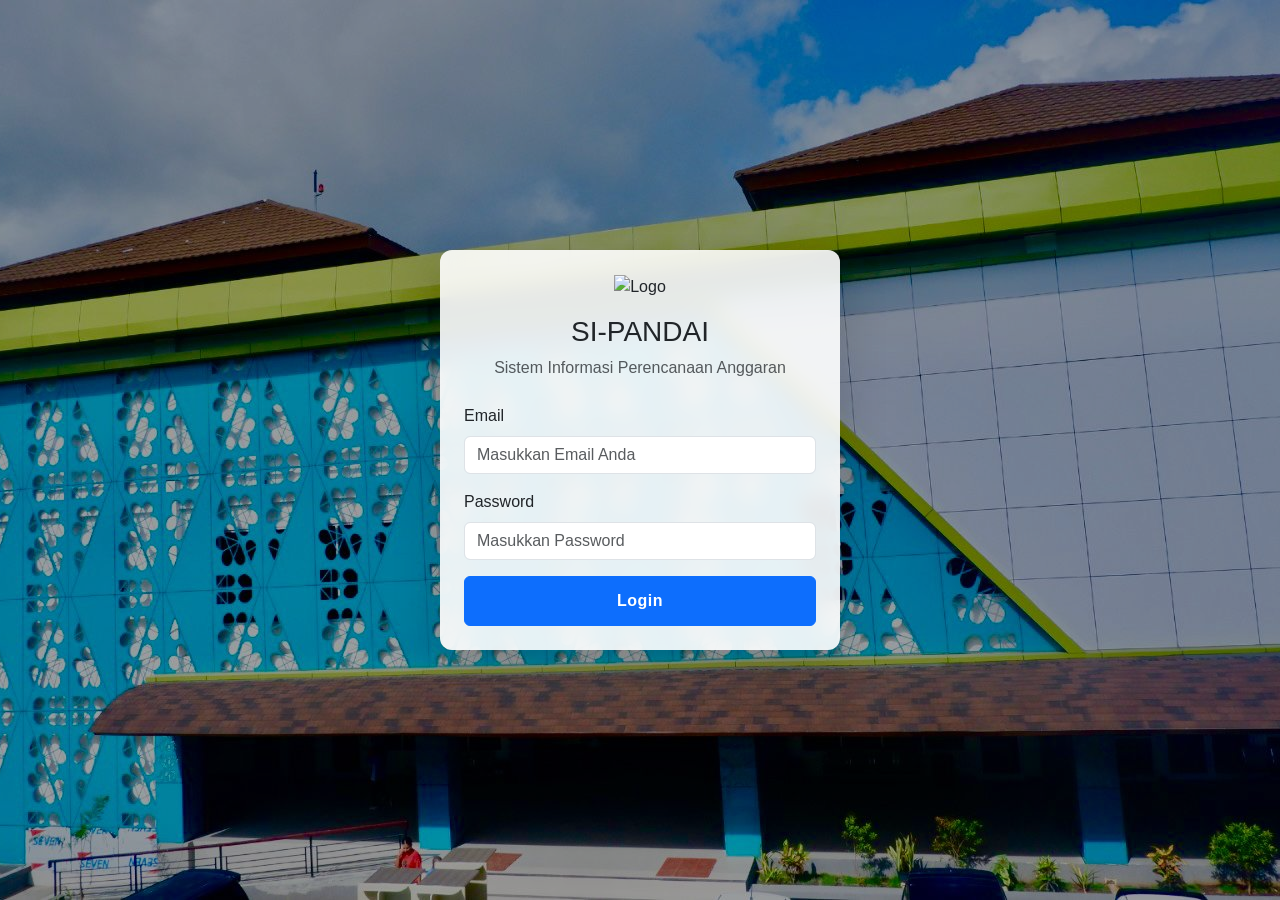
==== commit 58deca23: "Update index.html" ====
--- a/index.html
+++ b/index.html
@@ -3,7 +3,7 @@
 <head>
   <meta charset="UTF-8">
   <meta name="viewport" content="width=device-width, initial-scale=1.0">
-  <title>Si-Pandai: Sistem Informasi Perencanaan Anggaran Institusi</title>
+  <title>Si-Pandai: Sistem Informasi Perencanaan Anggaran dan Keuangan</title>
   
   <link href="https://cdn.jsdelivr.net/npm/bootstrap@5.3.3/dist/css/bootstrap.min.css" rel="stylesheet">
   <link href="https://cdn.jsdelivr.net/npm/bootstrap-icons@1.11.3/font/bootstrap-icons.css" rel="stylesheet">
@@ -41,8 +41,8 @@
       <div class="card-body p-4">
         <div class="text-center mb-4">
           <img src="https://si-pandai.netlify.app/LOGO%20POLTEKKES%20KEMENKES%20KUPANG.png" alt="Logo" width="250">
-          <h3 class="mt-3">Si-Pandai</h3>
-          <p class="text-muted">Sistem Informasi Perencanaan Anggaran Institusi</p>
+          <h3 class="mt-3">SI-PANDAI</h3>
+          <p class="text-muted">Sistem Informasi Perencanaan Anggaran</p>
         </div>
         <div class="mb-3">
           <label for="input-user-id" class="form-label">Email</label>
@@ -65,7 +65,7 @@
       <div class="container-fluid d-flex justify-content-between align-items-center">
         <h4 class="mb-0">
           <img src="https://si-pandai.netlify.app/LOGO%20POLTEKKES%20KEMENKES%20KUPANG.png" alt="Logo" style="height: 35px; margin-right: 10px;">
-          Si-Pandai
+          SI-PANDAI
         </h4>
         <div class="d-flex align-items-center">
             <button id="mobile-menu-toggle" class="btn btn-outline-secondary d-md-none" type="button">
@@ -530,6 +530,7 @@
                   <button class="btn btn-sm btn-success" id="bulk-accept-awal"><i class="bi bi-check-lg"></i> Terima</button>
                   <button class="btn btn-sm btn-danger" id="bulk-reject-awal"><i class="bi bi-x-lg"></i> Tolak</button>
                   <button class="btn btn-sm btn-warning text-dark" id="bulk-revision-awal"><i class="bi bi-arrow-return-left"></i> Revisi</button>
+                  
                   <button class="btn btn-sm btn-outline-secondary" id="bulk-block-awal"><i class="bi bi-lock-fill"></i> Blokir</button>
                   <button class="btn btn-sm btn-outline-danger" id="bulk-delete-awal"><i class="bi bi-trash-fill"></i> Hapus</button>
               </div>
@@ -588,6 +589,7 @@
                   <button class="btn btn-sm btn-success" id="bulk-accept-perubahan"><i class="bi bi-check-lg"></i> Terima</button>
                   <button class="btn btn-sm btn-danger" id="bulk-reject-perubahan"><i class="bi bi-x-lg"></i> Tolak</button>
                   <button class="btn btn-sm btn-warning text-dark" id="bulk-revision-perubahan"><i class="bi bi-arrow-return-left"></i> Revisi</button>
+                  
                   <button class="btn btn-sm btn-outline-secondary" id="bulk-block-perubahan"><i class="bi bi-lock-fill"></i> Blokir</button>
                   <button class="btn btn-sm btn-outline-danger" id="bulk-delete-perubahan"><i class="bi bi-trash-fill"></i> Hapus</button>
               </div>
@@ -1224,6 +1226,43 @@
       </div>
   </div>
 
+  <!-- NEW MODAL: Nominal Blocking -->
+  <div class="modal fade" id="blockAjuanModal" tabindex="-1">
+      <div class="modal-dialog">
+          <div class="modal-content">
+              <div class="modal-header">
+                  <h5 class="modal-title">Atur Nominal Blokir - ID: <span id="blockModalAjuanId"></span></h5>
+                  <button type="button" class="btn-close" data-bs-dismiss="modal"></button>
+              </div>
+              <div class="modal-body">
+                  <input type="hidden" id="block-id-ajuan">
+                  <input type="hidden" id="block-tipe-ajuan">
+                  <input type="hidden" id="block-total-ajuan">
+
+                  <div class="mb-3">
+                      <label class="form-label">Total Anggaran Diterima:</label>
+                      <p class="form-control-plaintext fw-bold" id="block-total-diterima"></p>
+                  </div>
+                  
+                  <div class="mb-3">
+                      <label for="block-nominal-input" class="form-label">Nominal Anggaran yang DIBLOKIR (Rp)</label>
+                      <input type="number" class="form-control" id="block-nominal-input" min="0">
+                      <div id="block-error-message" class="text-danger small mt-1" style="display: none;"></div>
+                  </div>
+
+                  <div class="mb-3 alert alert-info p-2 small">
+                      <span class="d-block">Sisa Anggaran Tersedia (Siap RPD/Realisasi):</span>
+                      <strong id="block-sisa-tersedia" class="fs-5">Rp 0</strong>
+                  </div>
+              </div>
+              <div class="modal-footer">
+                  <button type="button" class="btn btn-secondary" data-bs-dismiss="modal">Batal</button>
+                  <button type="button" class="btn btn-primary" id="btn-save-block-nominal">Simpan Nominal Blokir</button>
+              </div>
+          </div>
+      </div>
+  </div>
+
   <script src="https://cdn.jsdelivr.net/npm/bootstrap@5.3.3/dist/js/bootstrap.bundle.min.js"></script>
   
   <!-- 1. LOAD CONFIGURATION FIRST -->
@@ -1233,4 +1272,3 @@
   <script src="script.js"></script> 
 </body>
 </html>
-
